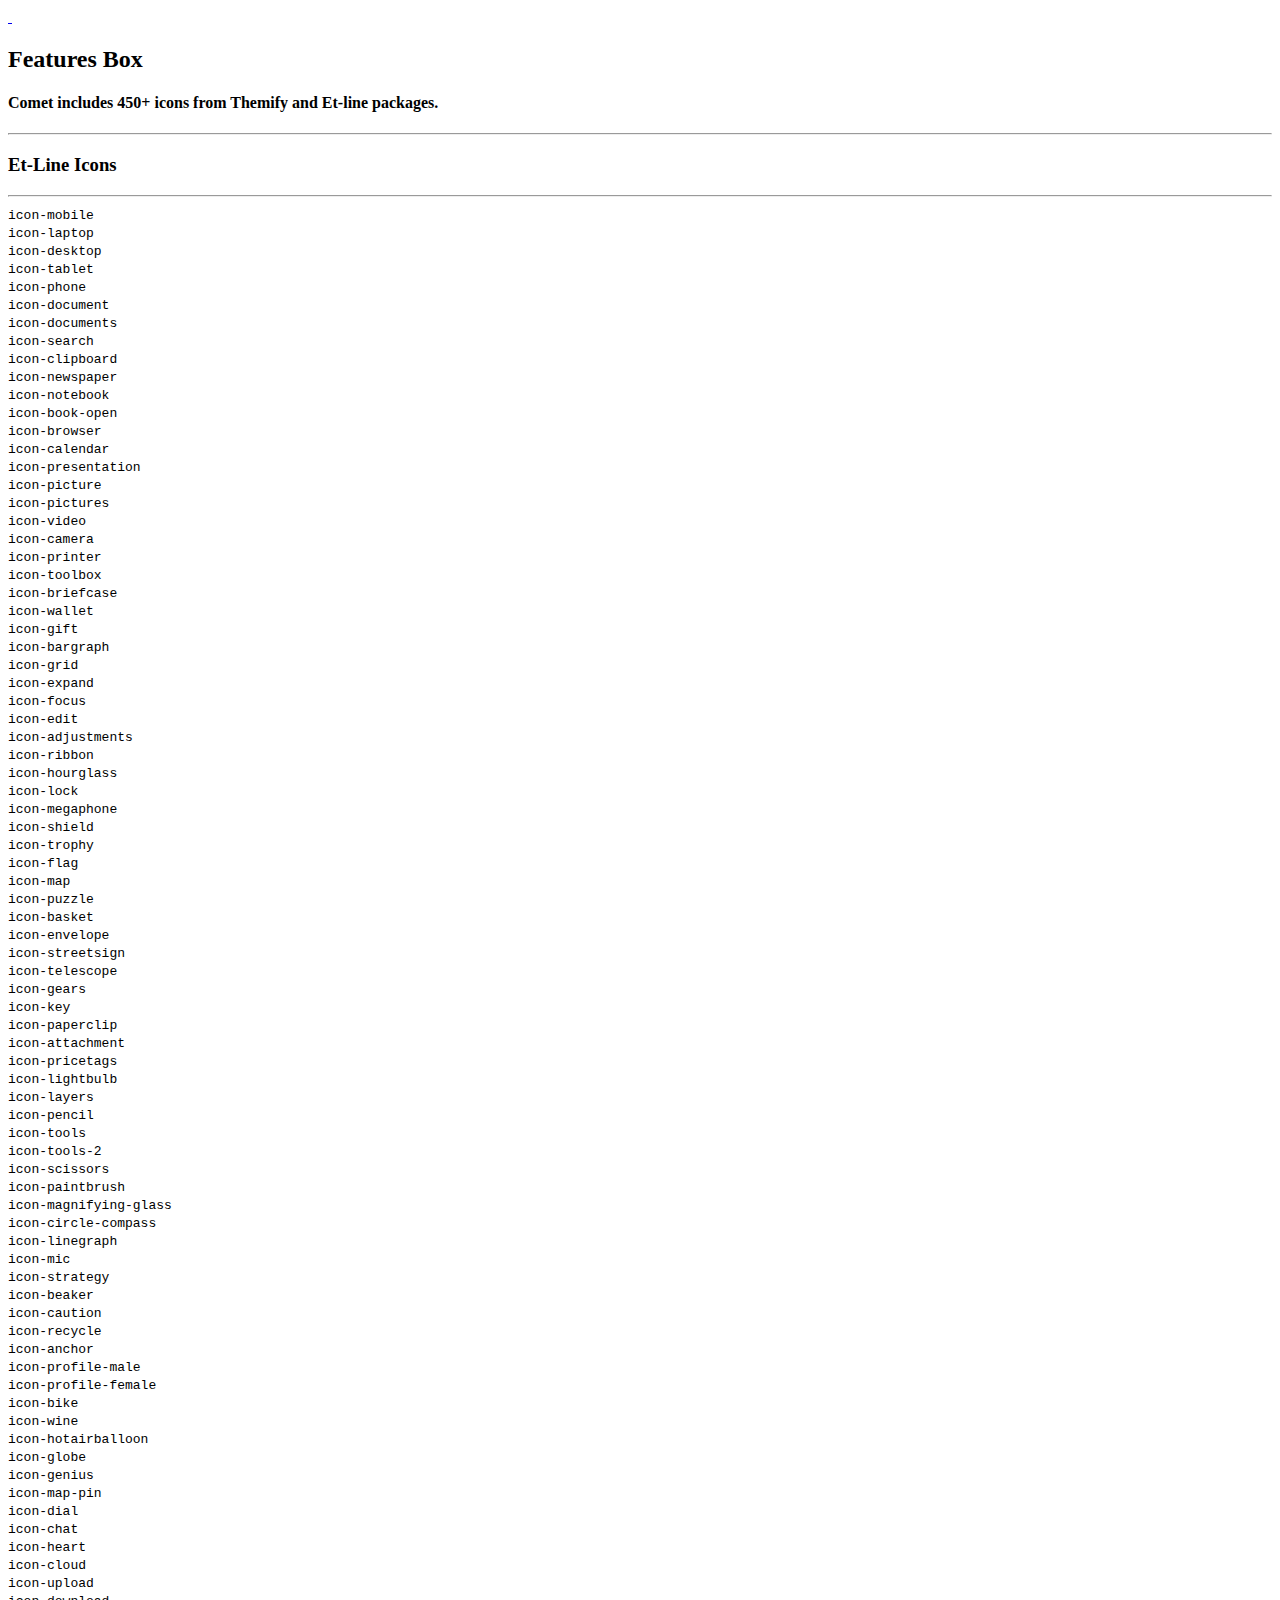
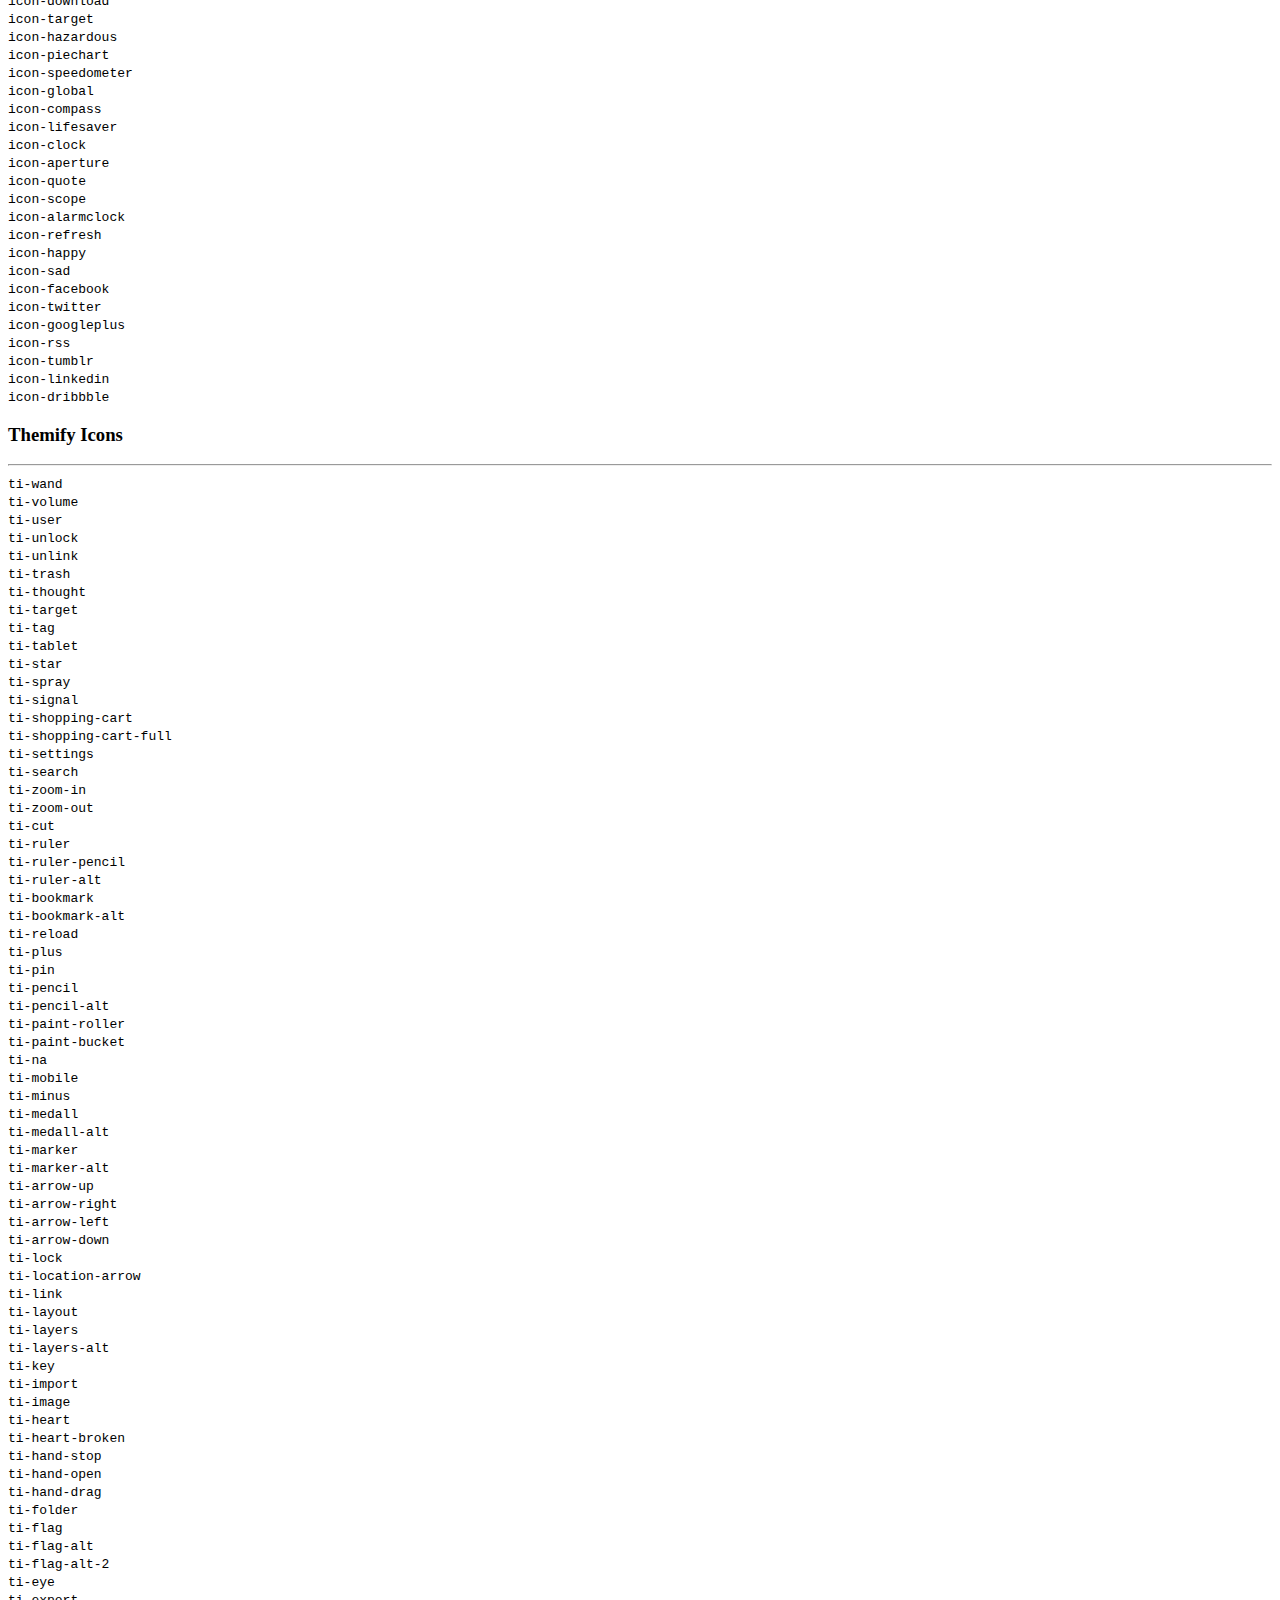
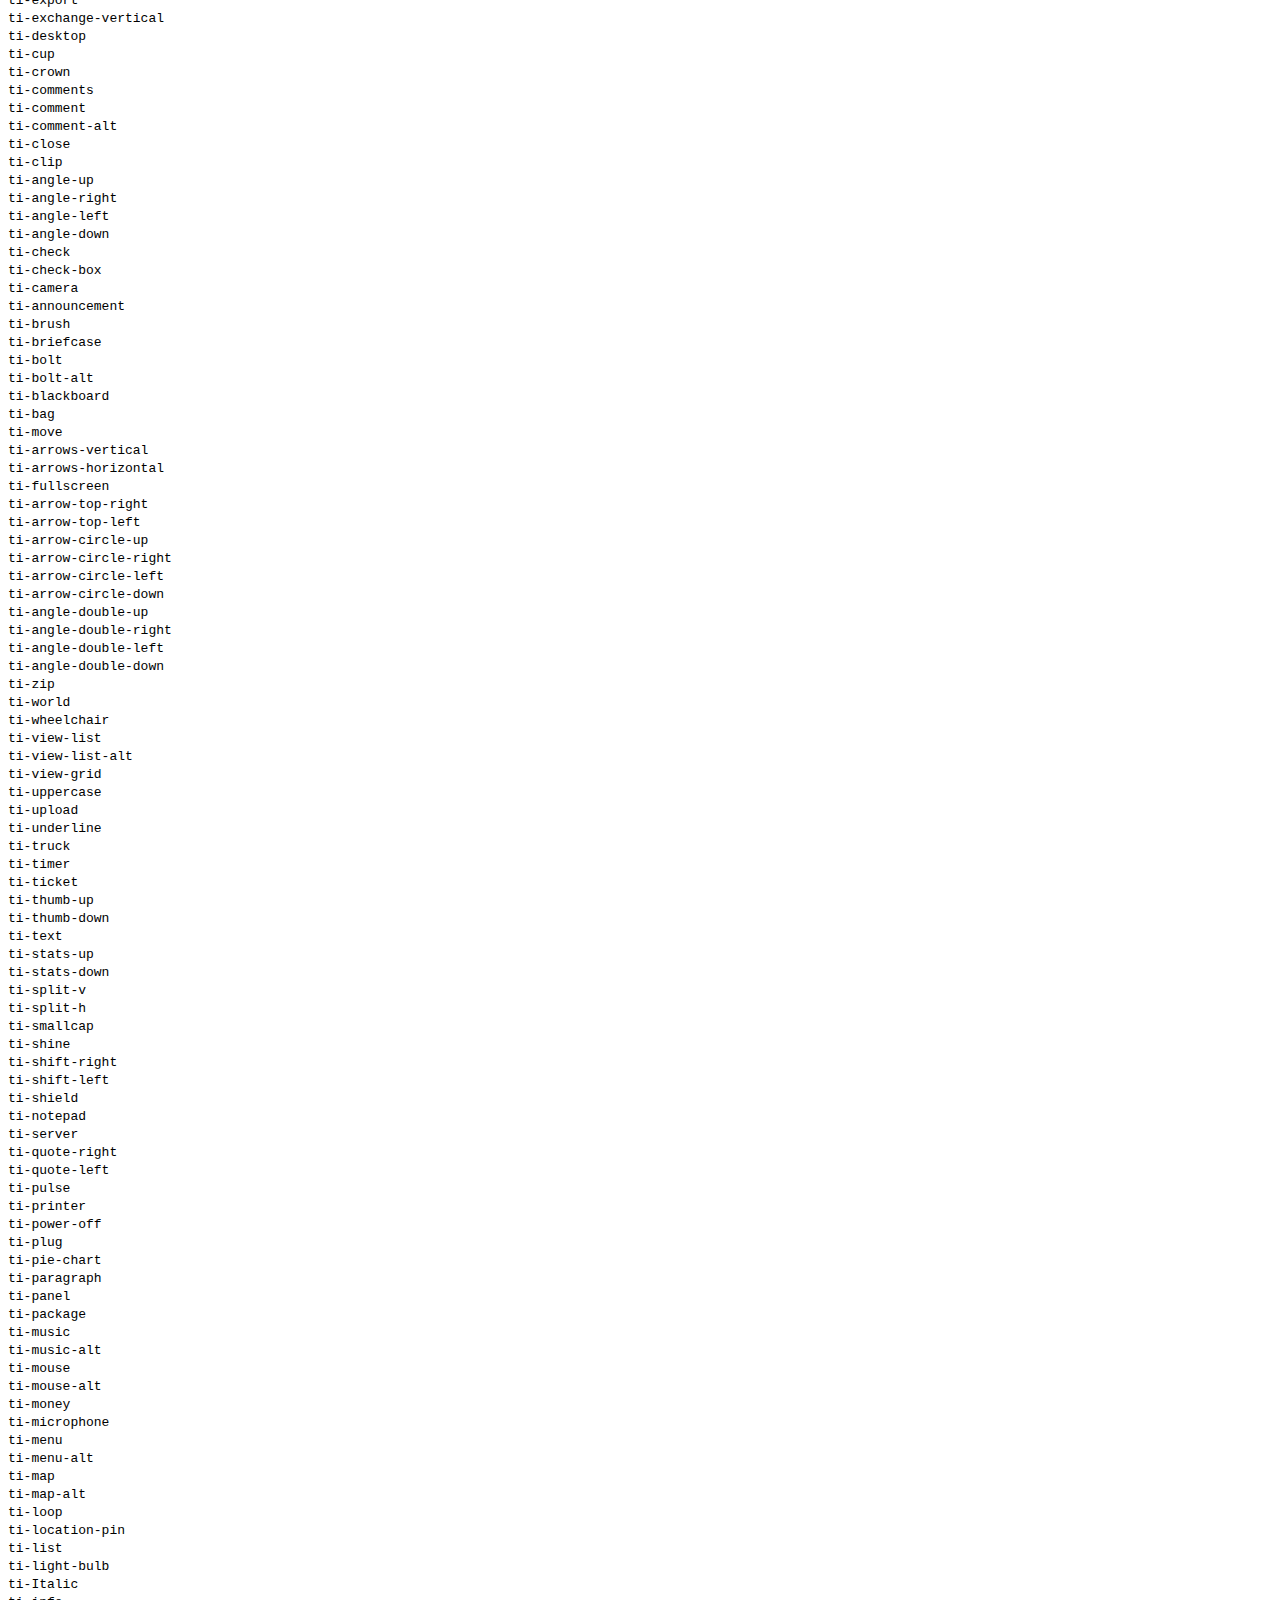
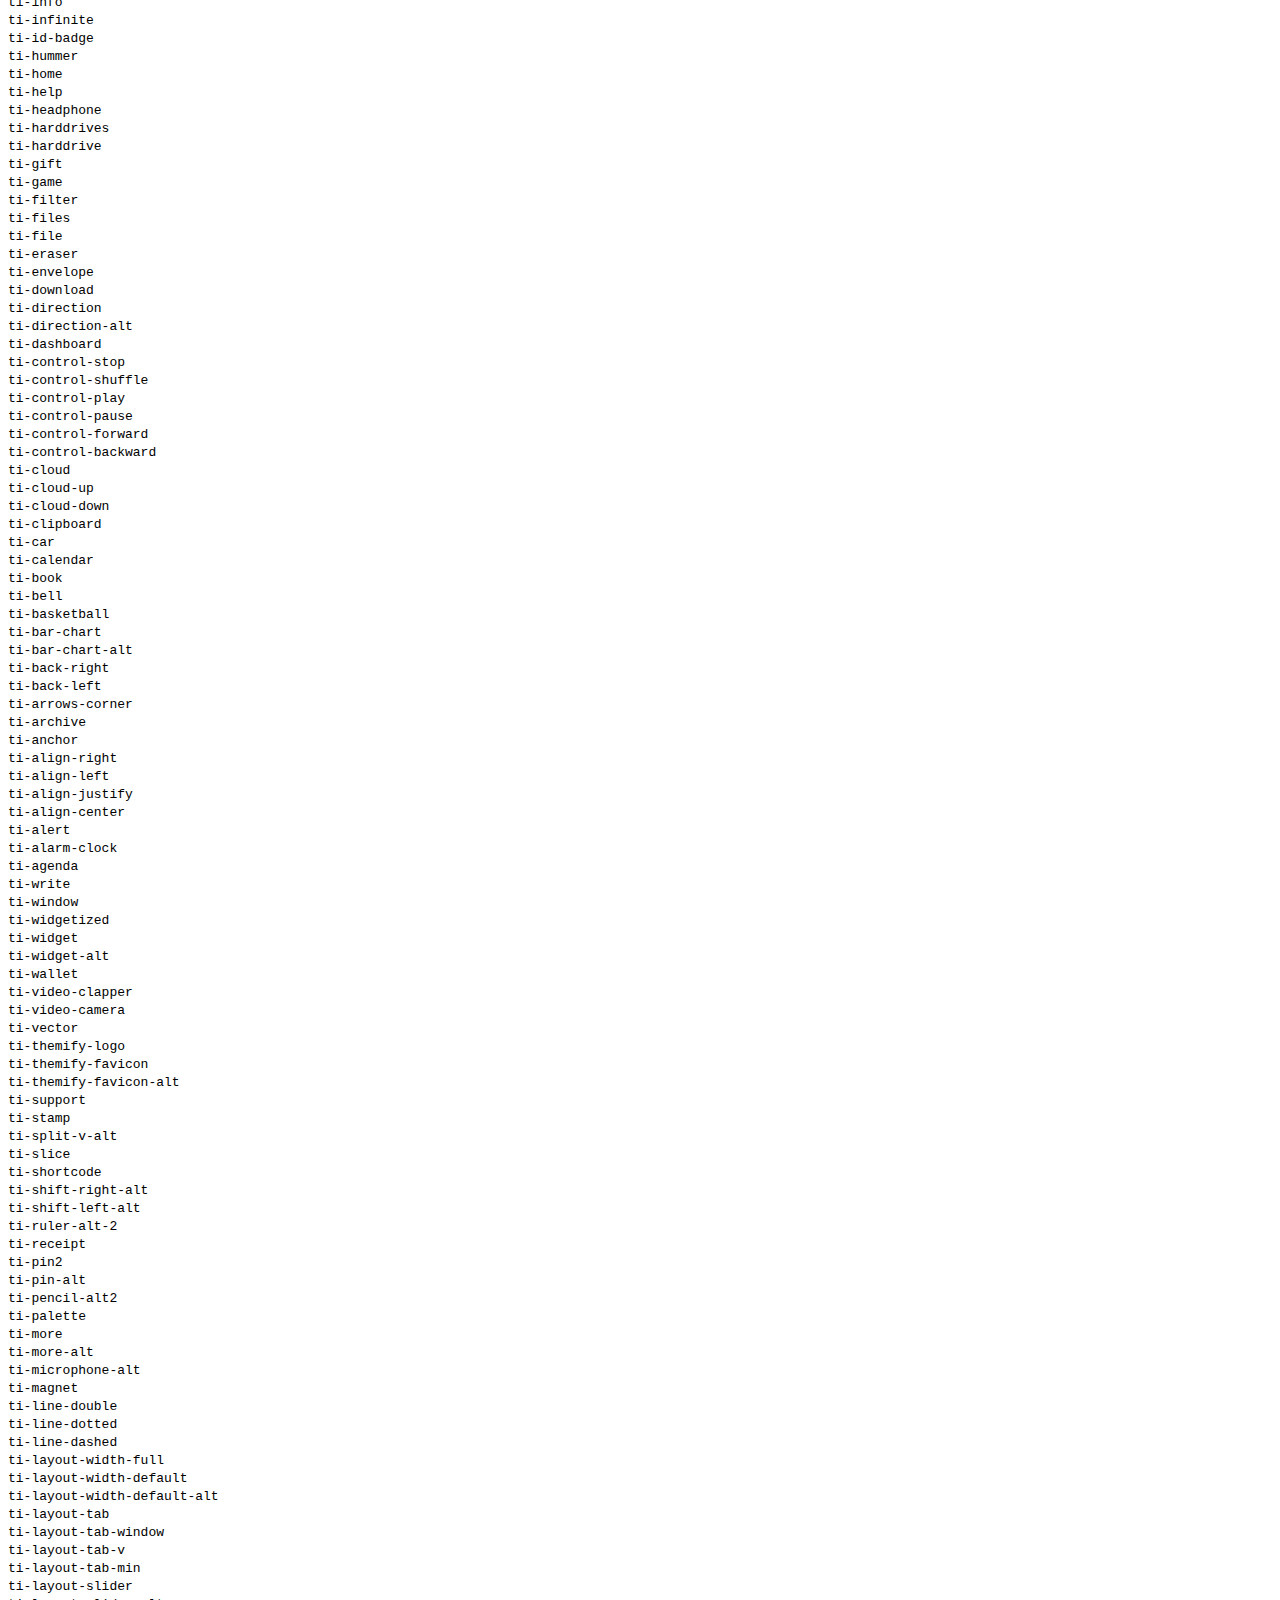
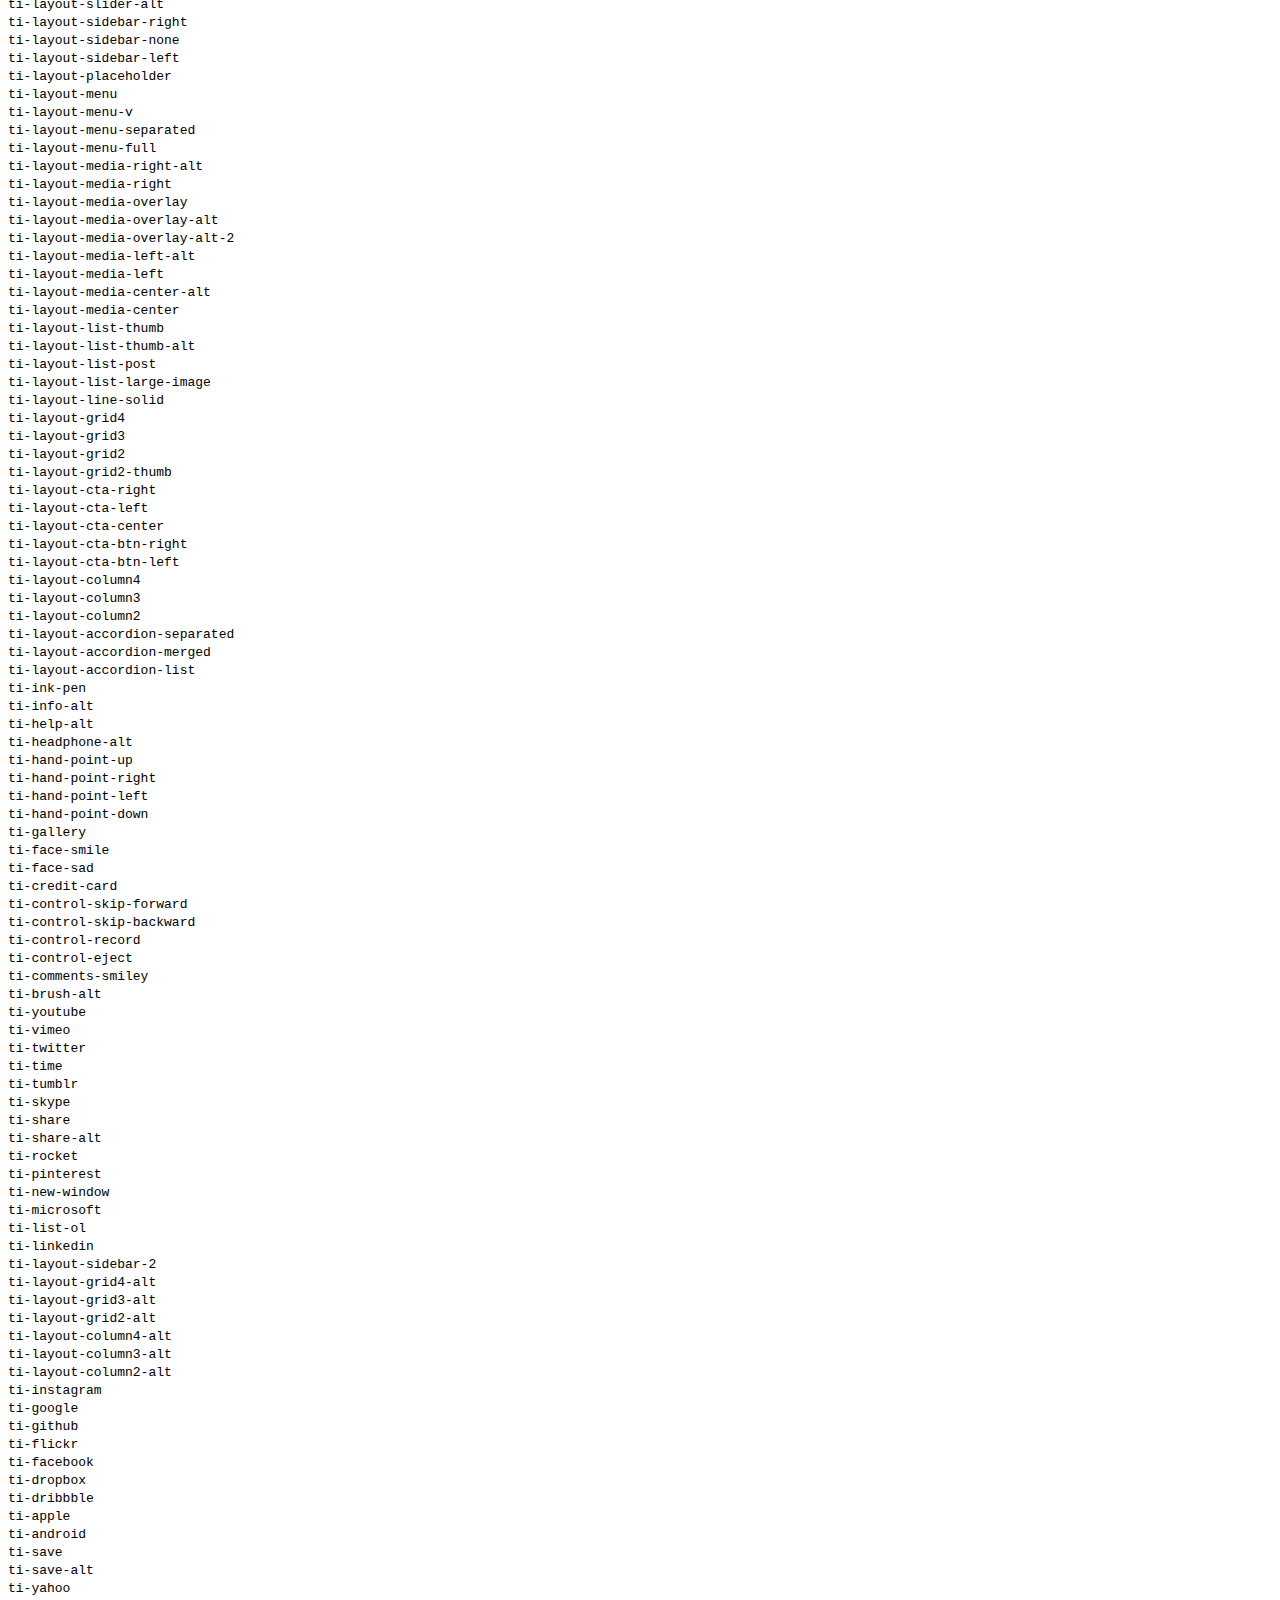
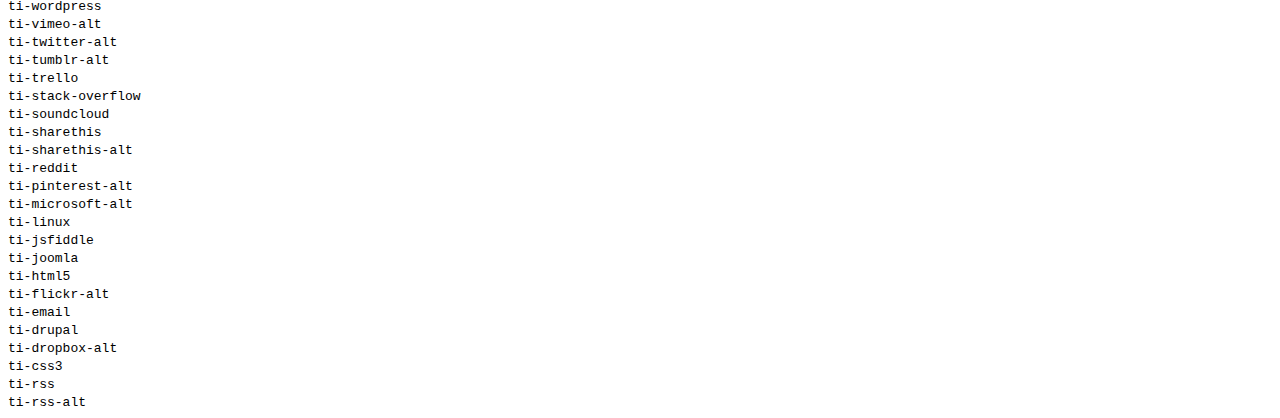
==== elements-icons.html @ 3797f85a "Add files via upload" ====
<!DOCTYPE html>
<html lang="en">

  <head>
    <title>Icons</title>
    <meta charset="UTF-8">
    <meta name="viewport" content="width=device-width, initial-scale=1.0, maximum-scale=1.0, user-scalable=0">
    <meta http-equiv="X-UA-Compatible" content="IE=edge">
    <link rel="stylesheet" href="css/bundle.css">
    <link rel="stylesheet" href="css/style.css">
    <link href="https://fonts.googleapis.com/css?family=Barlow:100,200,300,400,500,600,700,800,900" rel="stylesheet">
    <link href="https://fonts.googleapis.com/css?family=Arapey|Athiti|Cantarell|Cantata+One|Caveat+Brush|Changa|DM+Serif+Display|Gentium+Basic|Kalam|Lato|Lexend+Deca|Muli|Oxanium|Permanent+Marker|Press+Start+2P|Quantico|Saira|Source+Code+Pro|VT323|Work+Sans|Yeseva+One" rel="stylesheet">
    <!--[if lt IE 9]>
      <script src="http://html5shim.googlecode.com/svn/trunk/html5.js"></script>
      <script src="https://oss.maxcdn.com/libs/respond.js/1.3.0/respond.min.js"></script>
    <![endif]-->
  </head>

  <body>
    <!-- Preloader-->
    <div id="loader">
      <div class="centrize">
        <div class="v-center">
          <div id="mask">
            <span></span>
            <span></span>
            <span></span>
            <span></span>
            <span></span>
          </div>
        </div>
      </div>
    </div>
    <!-- End Preloader-->
    <!-- Navigation Bar-->
    <header id="topnav">
      <div class="container">
        <!-- Logo container-->
        <div class="logo">
          <a href="index.html">
            <img src="images/logo_light.png" alt="" class="logo-light">
            <img src="images/logo_dark.png" alt="" class="logo-dark">
          </a>
        </div>
        <!-- End Logo container-->
        <div class="menu-extras">

        </div>
        <div id="navigation">
          <!-- Navigation Menu-->
          <ul class="navigation-menu">
          </ul>
          <!-- End navigation menu        -->
        </div>
      </div>
    </header>
    <!-- End Navigation Bar-->
    <section class="page-title parallax">
      <div data-parallax="scroll" class="parallax-bg"></div>
      <div class="parallax-overlay light">
        <div class="centrize">
          <div class="v-center">
            <div class="container">
              <div class="title center">
                <h2 class="mb-25">Features Box<span class="red-dot"></span></h2>
                <h4>Comet includes 450+ icons from Themify and Et-line packages.              </h4>
                <hr>
              </div>
            </div>
            <!-- end of container-->
          </div>
        </div>
      </div>
    </section>
    <section>
      <div class="container">
        <div class="title center mb-50">
          <h3 class="fw-400">Et-Line Icons</h3>
          <hr>
        </div>
        <div class="row">
          <div class="col-md-4 col-sm-6">
            <div class="preview-icon"><i class="icon-mobile"></i><code>icon-mobile</code>
            </div>
          </div>
          <div class="col-md-4 col-sm-6">
            <div class="preview-icon"><i class="icon-laptop"></i><code>icon-laptop</code>
            </div>
          </div>
          <div class="col-md-4 col-sm-6">
            <div class="preview-icon"><i class="icon-desktop"></i><code>icon-desktop</code>
            </div>
          </div>
          <div class="col-md-4 col-sm-6">
            <div class="preview-icon"><i class="icon-tablet"></i><code>icon-tablet</code>
            </div>
          </div>
          <div class="col-md-4 col-sm-6">
            <div class="preview-icon"><i class="icon-phone"></i><code>icon-phone</code>
            </div>
          </div>
          <div class="col-md-4 col-sm-6">
            <div class="preview-icon"><i class="icon-document"></i><code>icon-document</code>
            </div>
          </div>
          <div class="col-md-4 col-sm-6">
            <div class="preview-icon"><i class="icon-documents"></i><code>icon-documents</code>
            </div>
          </div>
          <div class="col-md-4 col-sm-6">
            <div class="preview-icon"><i class="icon-search"></i><code>icon-search</code>
            </div>
          </div>
          <div class="col-md-4 col-sm-6">
            <div class="preview-icon"><i class="icon-clipboard"></i><code>icon-clipboard</code>
            </div>
          </div>
          <div class="col-md-4 col-sm-6">
            <div class="preview-icon"><i class="icon-newspaper"></i><code>icon-newspaper</code>
            </div>
          </div>
          <div class="col-md-4 col-sm-6">
            <div class="preview-icon"><i class="icon-notebook"></i><code>icon-notebook</code>
            </div>
          </div>
          <div class="col-md-4 col-sm-6">
            <div class="preview-icon"><i class="icon-book-open"></i><code>icon-book-open</code>
            </div>
          </div>
          <div class="col-md-4 col-sm-6">
            <div class="preview-icon"><i class="icon-browser"></i><code>icon-browser</code>
            </div>
          </div>
          <div class="col-md-4 col-sm-6">
            <div class="preview-icon"><i class="icon-calendar"></i><code>icon-calendar</code>
            </div>
          </div>
          <div class="col-md-4 col-sm-6">
            <div class="preview-icon"><i class="icon-presentation"></i><code>icon-presentation</code>
            </div>
          </div>
          <div class="col-md-4 col-sm-6">
            <div class="preview-icon"><i class="icon-picture"></i><code>icon-picture</code>
            </div>
          </div>
          <div class="col-md-4 col-sm-6">
            <div class="preview-icon"><i class="icon-pictures"></i><code>icon-pictures</code>
            </div>
          </div>
          <div class="col-md-4 col-sm-6">
            <div class="preview-icon"><i class="icon-video"></i><code>icon-video</code>
            </div>
          </div>
          <div class="col-md-4 col-sm-6">
            <div class="preview-icon"><i class="icon-camera"></i><code>icon-camera</code>
            </div>
          </div>
          <div class="col-md-4 col-sm-6">
            <div class="preview-icon"><i class="icon-printer"></i><code>icon-printer</code>
            </div>
          </div>
          <div class="col-md-4 col-sm-6">
            <div class="preview-icon"><i class="icon-toolbox"></i><code>icon-toolbox</code>
            </div>
          </div>
          <div class="col-md-4 col-sm-6">
            <div class="preview-icon"><i class="icon-briefcase"></i><code>icon-briefcase</code>
            </div>
          </div>
          <div class="col-md-4 col-sm-6">
            <div class="preview-icon"><i class="icon-wallet"></i><code>icon-wallet</code>
            </div>
          </div>
          <div class="col-md-4 col-sm-6">
            <div class="preview-icon"><i class="icon-gift"></i><code>icon-gift</code>
            </div>
          </div>
          <div class="col-md-4 col-sm-6">
            <div class="preview-icon"><i class="icon-bargraph"></i><code>icon-bargraph</code>
            </div>
          </div>
          <div class="col-md-4 col-sm-6">
            <div class="preview-icon"><i class="icon-grid"></i><code>icon-grid</code>
            </div>
          </div>
          <div class="col-md-4 col-sm-6">
            <div class="preview-icon"><i class="icon-expand"></i><code>icon-expand</code>
            </div>
          </div>
          <div class="col-md-4 col-sm-6">
            <div class="preview-icon"><i class="icon-focus"></i><code>icon-focus</code>
            </div>
          </div>
          <div class="col-md-4 col-sm-6">
            <div class="preview-icon"><i class="icon-edit"></i><code>icon-edit</code>
            </div>
          </div>
          <div class="col-md-4 col-sm-6">
            <div class="preview-icon"><i class="icon-adjustments"></i><code>icon-adjustments</code>
            </div>
          </div>
          <div class="col-md-4 col-sm-6">
            <div class="preview-icon"><i class="icon-ribbon"></i><code>icon-ribbon</code>
            </div>
          </div>
          <div class="col-md-4 col-sm-6">
            <div class="preview-icon"><i class="icon-hourglass"></i><code>icon-hourglass</code>
            </div>
          </div>
          <div class="col-md-4 col-sm-6">
            <div class="preview-icon"><i class="icon-lock"></i><code>icon-lock</code>
            </div>
          </div>
          <div class="col-md-4 col-sm-6">
            <div class="preview-icon"><i class="icon-megaphone"></i><code>icon-megaphone</code>
            </div>
          </div>
          <div class="col-md-4 col-sm-6">
            <div class="preview-icon"><i class="icon-shield"></i><code>icon-shield</code>
            </div>
          </div>
          <div class="col-md-4 col-sm-6">
            <div class="preview-icon"><i class="icon-trophy"></i><code>icon-trophy</code>
            </div>
          </div>
          <div class="col-md-4 col-sm-6">
            <div class="preview-icon"><i class="icon-flag"></i><code>icon-flag</code>
            </div>
          </div>
          <div class="col-md-4 col-sm-6">
            <div class="preview-icon"><i class="icon-map"></i><code>icon-map</code>
            </div>
          </div>
          <div class="col-md-4 col-sm-6">
            <div class="preview-icon"><i class="icon-puzzle"></i><code>icon-puzzle</code>
            </div>
          </div>
          <div class="col-md-4 col-sm-6">
            <div class="preview-icon"><i class="icon-basket"></i><code>icon-basket</code>
            </div>
          </div>
          <div class="col-md-4 col-sm-6">
            <div class="preview-icon"><i class="icon-envelope"></i><code>icon-envelope</code>
            </div>
          </div>
          <div class="col-md-4 col-sm-6">
            <div class="preview-icon"><i class="icon-streetsign"></i><code>icon-streetsign</code>
            </div>
          </div>
          <div class="col-md-4 col-sm-6">
            <div class="preview-icon"><i class="icon-telescope"></i><code>icon-telescope</code>
            </div>
          </div>
          <div class="col-md-4 col-sm-6">
            <div class="preview-icon"><i class="icon-gears"></i><code>icon-gears</code>
            </div>
          </div>
          <div class="col-md-4 col-sm-6">
            <div class="preview-icon"><i class="icon-key"></i><code>icon-key</code>
            </div>
          </div>
          <div class="col-md-4 col-sm-6">
            <div class="preview-icon"><i class="icon-paperclip"></i><code>icon-paperclip</code>
            </div>
          </div>
          <div class="col-md-4 col-sm-6">
            <div class="preview-icon"><i class="icon-attachment"></i><code>icon-attachment</code>
            </div>
          </div>
          <div class="col-md-4 col-sm-6">
            <div class="preview-icon"><i class="icon-pricetags"></i><code>icon-pricetags</code>
            </div>
          </div>
          <div class="col-md-4 col-sm-6">
            <div class="preview-icon"><i class="icon-lightbulb"></i><code>icon-lightbulb</code>
            </div>
          </div>
          <div class="col-md-4 col-sm-6">
            <div class="preview-icon"><i class="icon-layers"></i><code>icon-layers</code>
            </div>
          </div>
          <div class="col-md-4 col-sm-6">
            <div class="preview-icon"><i class="icon-pencil"></i><code>icon-pencil</code>
            </div>
          </div>
          <div class="col-md-4 col-sm-6">
            <div class="preview-icon"><i class="icon-tools"></i><code>icon-tools</code>
            </div>
          </div>
          <div class="col-md-4 col-sm-6">
            <div class="preview-icon"><i class="icon-tools-2"></i><code>icon-tools-2</code>
            </div>
          </div>
          <div class="col-md-4 col-sm-6">
            <div class="preview-icon"><i class="icon-scissors"></i><code>icon-scissors</code>
            </div>
          </div>
          <div class="col-md-4 col-sm-6">
            <div class="preview-icon"><i class="icon-paintbrush"></i><code>icon-paintbrush</code>
            </div>
          </div>
          <div class="col-md-4 col-sm-6">
            <div class="preview-icon"><i class="icon-magnifying-glass"></i><code>icon-magnifying-glass</code>
            </div>
          </div>
          <div class="col-md-4 col-sm-6">
            <div class="preview-icon"><i class="icon-circle-compass"></i><code>icon-circle-compass</code>
            </div>
          </div>
          <div class="col-md-4 col-sm-6">
            <div class="preview-icon"><i class="icon-linegraph"></i><code>icon-linegraph</code>
            </div>
          </div>
          <div class="col-md-4 col-sm-6">
            <div class="preview-icon"><i class="icon-mic"></i><code>icon-mic</code>
            </div>
          </div>
          <div class="col-md-4 col-sm-6">
            <div class="preview-icon"><i class="icon-strategy"></i><code>icon-strategy</code>
            </div>
          </div>
          <div class="col-md-4 col-sm-6">
            <div class="preview-icon"><i class="icon-beaker"></i><code>icon-beaker</code>
            </div>
          </div>
          <div class="col-md-4 col-sm-6">
            <div class="preview-icon"><i class="icon-caution"></i><code>icon-caution</code>
            </div>
          </div>
          <div class="col-md-4 col-sm-6">
            <div class="preview-icon"><i class="icon-recycle"></i><code>icon-recycle</code>
            </div>
          </div>
          <div class="col-md-4 col-sm-6">
            <div class="preview-icon"><i class="icon-anchor"></i><code>icon-anchor</code>
            </div>
          </div>
          <div class="col-md-4 col-sm-6">
            <div class="preview-icon"><i class="icon-profile-male"></i><code>icon-profile-male</code>
            </div>
          </div>
          <div class="col-md-4 col-sm-6">
            <div class="preview-icon"><i class="icon-profile-female"></i><code>icon-profile-female</code>
            </div>
          </div>
          <div class="col-md-4 col-sm-6">
            <div class="preview-icon"><i class="icon-bike"></i><code>icon-bike</code>
            </div>
          </div>
          <div class="col-md-4 col-sm-6">
            <div class="preview-icon"><i class="icon-wine"></i><code>icon-wine</code>
            </div>
          </div>
          <div class="col-md-4 col-sm-6">
            <div class="preview-icon"><i class="icon-hotairballoon"></i><code>icon-hotairballoon</code>
            </div>
          </div>
          <div class="col-md-4 col-sm-6">
            <div class="preview-icon"><i class="icon-globe"></i><code>icon-globe</code>
            </div>
          </div>
          <div class="col-md-4 col-sm-6">
            <div class="preview-icon"><i class="icon-genius"></i><code>icon-genius</code>
            </div>
          </div>
          <div class="col-md-4 col-sm-6">
            <div class="preview-icon"><i class="icon-map-pin"></i><code>icon-map-pin</code>
            </div>
          </div>
          <div class="col-md-4 col-sm-6">
            <div class="preview-icon"><i class="icon-dial"></i><code>icon-dial</code>
            </div>
          </div>
          <div class="col-md-4 col-sm-6">
            <div class="preview-icon"><i class="icon-chat"></i><code>icon-chat</code>
            </div>
          </div>
          <div class="col-md-4 col-sm-6">
            <div class="preview-icon"><i class="icon-heart"></i><code>icon-heart</code>
            </div>
          </div>
          <div class="col-md-4 col-sm-6">
            <div class="preview-icon"><i class="icon-cloud"></i><code>icon-cloud</code>
            </div>
          </div>
          <div class="col-md-4 col-sm-6">
            <div class="preview-icon"><i class="icon-upload"></i><code>icon-upload</code>
            </div>
          </div>
          <div class="col-md-4 col-sm-6">
            <div class="preview-icon"><i class="icon-download"></i><code>icon-download</code>
            </div>
          </div>
          <div class="col-md-4 col-sm-6">
            <div class="preview-icon"><i class="icon-target"></i><code>icon-target</code>
            </div>
          </div>
          <div class="col-md-4 col-sm-6">
            <div class="preview-icon"><i class="icon-hazardous"></i><code>icon-hazardous</code>
            </div>
          </div>
          <div class="col-md-4 col-sm-6">
            <div class="preview-icon"><i class="icon-piechart"></i><code>icon-piechart</code>
            </div>
          </div>
          <div class="col-md-4 col-sm-6">
            <div class="preview-icon"><i class="icon-speedometer"></i><code>icon-speedometer</code>
            </div>
          </div>
          <div class="col-md-4 col-sm-6">
            <div class="preview-icon"><i class="icon-global"></i><code>icon-global</code>
            </div>
          </div>
          <div class="col-md-4 col-sm-6">
            <div class="preview-icon"><i class="icon-compass"></i><code>icon-compass</code>
            </div>
          </div>
          <div class="col-md-4 col-sm-6">
            <div class="preview-icon"><i class="icon-lifesaver"></i><code>icon-lifesaver</code>
            </div>
          </div>
          <div class="col-md-4 col-sm-6">
            <div class="preview-icon"><i class="icon-clock"></i><code>icon-clock</code>
            </div>
          </div>
          <div class="col-md-4 col-sm-6">
            <div class="preview-icon"><i class="icon-aperture"></i><code>icon-aperture</code>
            </div>
          </div>
          <div class="col-md-4 col-sm-6">
            <div class="preview-icon"><i class="icon-quote"></i><code>icon-quote</code>
            </div>
          </div>
          <div class="col-md-4 col-sm-6">
            <div class="preview-icon"><i class="icon-scope"></i><code>icon-scope</code>
            </div>
          </div>
          <div class="col-md-4 col-sm-6">
            <div class="preview-icon"><i class="icon-alarmclock"></i><code>icon-alarmclock</code>
            </div>
          </div>
          <div class="col-md-4 col-sm-6">
            <div class="preview-icon"><i class="icon-refresh"></i><code>icon-refresh</code>
            </div>
          </div>
          <div class="col-md-4 col-sm-6">
            <div class="preview-icon"><i class="icon-happy"></i><code>icon-happy</code>
            </div>
          </div>
          <div class="col-md-4 col-sm-6">
            <div class="preview-icon"><i class="icon-sad"></i><code>icon-sad</code>
            </div>
          </div>
          <div class="col-md-4 col-sm-6">
            <div class="preview-icon"><i class="icon-facebook"></i><code>icon-facebook</code>
            </div>
          </div>
          <div class="col-md-4 col-sm-6">
            <div class="preview-icon"><i class="icon-twitter"></i><code>icon-twitter</code>
            </div>
          </div>
          <div class="col-md-4 col-sm-6">
            <div class="preview-icon"><i class="icon-googleplus"></i><code>icon-googleplus</code>
            </div>
          </div>
          <div class="col-md-4 col-sm-6">
            <div class="preview-icon"><i class="icon-rss"></i><code>icon-rss</code>
            </div>
          </div>
          <div class="col-md-4 col-sm-6">
            <div class="preview-icon"><i class="icon-tumblr"></i><code>icon-tumblr</code>
            </div>
          </div>
          <div class="col-md-4 col-sm-6">
            <div class="preview-icon"><i class="icon-linkedin"></i><code>icon-linkedin</code>
            </div>
          </div>
          <div class="col-md-4 col-sm-6">
            <div class="preview-icon"><i class="icon-dribbble"></i><code>icon-dribbble</code>
            </div>
          </div>
        </div>
        <!-- enf of row-->
      </div>
      <!-- end of container-->
    </section>
    <section>
      <div class="container">
        <div class="title center mb-50">
          <h3 class="fw-400">Themify Icons</h3>
          <hr>
        </div>
        <div class="row">
          <div class="col-md-4 col-sm-6">
            <div class="preview-icon"><i class="ti-wand"></i><code>ti-wand</code>
            </div>
          </div>
          <div class="col-md-4 col-sm-6">
            <div class="preview-icon"><i class="ti-volume"></i><code>ti-volume</code>
            </div>
          </div>
          <div class="col-md-4 col-sm-6">
            <div class="preview-icon"><i class="ti-user"></i><code>ti-user</code>
            </div>
          </div>
          <div class="col-md-4 col-sm-6">
            <div class="preview-icon"><i class="ti-unlock"></i><code>ti-unlock</code>
            </div>
          </div>
          <div class="col-md-4 col-sm-6">
            <div class="preview-icon"><i class="ti-unlink"></i><code>ti-unlink</code>
            </div>
          </div>
          <div class="col-md-4 col-sm-6">
            <div class="preview-icon"><i class="ti-trash"></i><code>ti-trash</code>
            </div>
          </div>
          <div class="col-md-4 col-sm-6">
            <div class="preview-icon"><i class="ti-thought"></i><code>ti-thought</code>
            </div>
          </div>
          <div class="col-md-4 col-sm-6">
            <div class="preview-icon"><i class="ti-target"></i><code>ti-target</code>
            </div>
          </div>
          <div class="col-md-4 col-sm-6">
            <div class="preview-icon"><i class="ti-tag"></i><code>ti-tag</code>
            </div>
          </div>
          <div class="col-md-4 col-sm-6">
            <div class="preview-icon"><i class="ti-tablet"></i><code>ti-tablet</code>
            </div>
          </div>
          <div class="col-md-4 col-sm-6">
            <div class="preview-icon"><i class="ti-star"></i><code>ti-star</code>
            </div>
          </div>
          <div class="col-md-4 col-sm-6">
            <div class="preview-icon"><i class="ti-spray"></i><code>ti-spray</code>
            </div>
          </div>
          <div class="col-md-4 col-sm-6">
            <div class="preview-icon"><i class="ti-signal"></i><code>ti-signal</code>
            </div>
          </div>
          <div class="col-md-4 col-sm-6">
            <div class="preview-icon"><i class="ti-shopping-cart"></i><code>ti-shopping-cart</code>
            </div>
          </div>
          <div class="col-md-4 col-sm-6">
            <div class="preview-icon"><i class="ti-shopping-cart-full"></i><code>ti-shopping-cart-full</code>
            </div>
          </div>
          <div class="col-md-4 col-sm-6">
            <div class="preview-icon"><i class="ti-settings"></i><code>ti-settings</code>
            </div>
          </div>
          <div class="col-md-4 col-sm-6">
            <div class="preview-icon"><i class="ti-search"></i><code>ti-search</code>
            </div>
          </div>
          <div class="col-md-4 col-sm-6">
            <div class="preview-icon"><i class="ti-zoom-in"></i><code>ti-zoom-in</code>
            </div>
          </div>
          <div class="col-md-4 col-sm-6">
            <div class="preview-icon"><i class="ti-zoom-out"></i><code>ti-zoom-out</code>
            </div>
          </div>
          <div class="col-md-4 col-sm-6">
            <div class="preview-icon"><i class="ti-cut"></i><code>ti-cut</code>
            </div>
          </div>
          <div class="col-md-4 col-sm-6">
            <div class="preview-icon"><i class="ti-ruler"></i><code>ti-ruler</code>
            </div>
          </div>
          <div class="col-md-4 col-sm-6">
            <div class="preview-icon"><i class="ti-ruler-pencil"></i><code>ti-ruler-pencil</code>
            </div>
          </div>
          <div class="col-md-4 col-sm-6">
            <div class="preview-icon"><i class="ti-ruler-alt"></i><code>ti-ruler-alt</code>
            </div>
          </div>
          <div class="col-md-4 col-sm-6">
            <div class="preview-icon"><i class="ti-bookmark"></i><code>ti-bookmark</code>
            </div>
          </div>
          <div class="col-md-4 col-sm-6">
            <div class="preview-icon"><i class="ti-bookmark-alt"></i><code>ti-bookmark-alt</code>
            </div>
          </div>
          <div class="col-md-4 col-sm-6">
            <div class="preview-icon"><i class="ti-reload"></i><code>ti-reload</code>
            </div>
          </div>
          <div class="col-md-4 col-sm-6">
            <div class="preview-icon"><i class="ti-plus"></i><code>ti-plus</code>
            </div>
          </div>
          <div class="col-md-4 col-sm-6">
            <div class="preview-icon"><i class="ti-pin"></i><code>ti-pin</code>
            </div>
          </div>
          <div class="col-md-4 col-sm-6">
            <div class="preview-icon"><i class="ti-pencil"></i><code>ti-pencil</code>
            </div>
          </div>
          <div class="col-md-4 col-sm-6">
            <div class="preview-icon"><i class="ti-pencil-alt"></i><code>ti-pencil-alt</code>
            </div>
          </div>
          <div class="col-md-4 col-sm-6">
            <div class="preview-icon"><i class="ti-paint-roller"></i><code>ti-paint-roller</code>
            </div>
          </div>
          <div class="col-md-4 col-sm-6">
            <div class="preview-icon"><i class="ti-paint-bucket"></i><code>ti-paint-bucket</code>
            </div>
          </div>
          <div class="col-md-4 col-sm-6">
            <div class="preview-icon"><i class="ti-na"></i><code>ti-na</code>
            </div>
          </div>
          <div class="col-md-4 col-sm-6">
            <div class="preview-icon"><i class="ti-mobile"></i><code>ti-mobile</code>
            </div>
          </div>
          <div class="col-md-4 col-sm-6">
            <div class="preview-icon"><i class="ti-minus"></i><code>ti-minus</code>
            </div>
          </div>
          <div class="col-md-4 col-sm-6">
            <div class="preview-icon"><i class="ti-medall"></i><code>ti-medall</code>
            </div>
          </div>
          <div class="col-md-4 col-sm-6">
            <div class="preview-icon"><i class="ti-medall-alt"></i><code>ti-medall-alt</code>
            </div>
          </div>
          <div class="col-md-4 col-sm-6">
            <div class="preview-icon"><i class="ti-marker"></i><code>ti-marker</code>
            </div>
          </div>
          <div class="col-md-4 col-sm-6">
            <div class="preview-icon"><i class="ti-marker-alt"></i><code>ti-marker-alt</code>
            </div>
          </div>
          <div class="col-md-4 col-sm-6">
            <div class="preview-icon"><i class="ti-arrow-up"></i><code>ti-arrow-up</code>
            </div>
          </div>
          <div class="col-md-4 col-sm-6">
            <div class="preview-icon"><i class="ti-arrow-right"></i><code>ti-arrow-right</code>
            </div>
          </div>
          <div class="col-md-4 col-sm-6">
            <div class="preview-icon"><i class="ti-arrow-left"></i><code>ti-arrow-left</code>
            </div>
          </div>
          <div class="col-md-4 col-sm-6">
            <div class="preview-icon"><i class="ti-arrow-down"></i><code>ti-arrow-down</code>
            </div>
          </div>
          <div class="col-md-4 col-sm-6">
            <div class="preview-icon"><i class="ti-lock"></i><code>ti-lock</code>
            </div>
          </div>
          <div class="col-md-4 col-sm-6">
            <div class="preview-icon"><i class="ti-location-arrow"></i><code>ti-location-arrow</code>
            </div>
          </div>
          <div class="col-md-4 col-sm-6">
            <div class="preview-icon"><i class="ti-link"></i><code>ti-link</code>
            </div>
          </div>
          <div class="col-md-4 col-sm-6">
            <div class="preview-icon"><i class="ti-layout"></i><code>ti-layout</code>
            </div>
          </div>
          <div class="col-md-4 col-sm-6">
            <div class="preview-icon"><i class="ti-layers"></i><code>ti-layers</code>
            </div>
          </div>
          <div class="col-md-4 col-sm-6">
            <div class="preview-icon"><i class="ti-layers-alt"></i><code>ti-layers-alt</code>
            </div>
          </div>
          <div class="col-md-4 col-sm-6">
            <div class="preview-icon"><i class="ti-key"></i><code>ti-key</code>
            </div>
          </div>
          <div class="col-md-4 col-sm-6">
            <div class="preview-icon"><i class="ti-import"></i><code>ti-import</code>
            </div>
          </div>
          <div class="col-md-4 col-sm-6">
            <div class="preview-icon"><i class="ti-image"></i><code>ti-image</code>
            </div>
          </div>
          <div class="col-md-4 col-sm-6">
            <div class="preview-icon"><i class="ti-heart"></i><code>ti-heart</code>
            </div>
          </div>
          <div class="col-md-4 col-sm-6">
            <div class="preview-icon"><i class="ti-heart-broken"></i><code>ti-heart-broken</code>
            </div>
          </div>
          <div class="col-md-4 col-sm-6">
            <div class="preview-icon"><i class="ti-hand-stop"></i><code>ti-hand-stop</code>
            </div>
          </div>
          <div class="col-md-4 col-sm-6">
            <div class="preview-icon"><i class="ti-hand-open"></i><code>ti-hand-open</code>
            </div>
          </div>
          <div class="col-md-4 col-sm-6">
            <div class="preview-icon"><i class="ti-hand-drag"></i><code>ti-hand-drag</code>
            </div>
          </div>
          <div class="col-md-4 col-sm-6">
            <div class="preview-icon"><i class="ti-folder"></i><code>ti-folder</code>
            </div>
          </div>
          <div class="col-md-4 col-sm-6">
            <div class="preview-icon"><i class="ti-flag"></i><code>ti-flag</code>
            </div>
          </div>
          <div class="col-md-4 col-sm-6">
            <div class="preview-icon"><i class="ti-flag-alt"></i><code>ti-flag-alt</code>
            </div>
          </div>
          <div class="col-md-4 col-sm-6">
            <div class="preview-icon"><i class="ti-flag-alt-2"></i><code>ti-flag-alt-2</code>
            </div>
          </div>
          <div class="col-md-4 col-sm-6">
            <div class="preview-icon"><i class="ti-eye"></i><code>ti-eye</code>
            </div>
          </div>
          <div class="col-md-4 col-sm-6">
            <div class="preview-icon"><i class="ti-export"></i><code>ti-export</code>
            </div>
          </div>
          <div class="col-md-4 col-sm-6">
            <div class="preview-icon"><i class="ti-exchange-vertical"></i><code>ti-exchange-vertical</code>
            </div>
          </div>
          <div class="col-md-4 col-sm-6">
            <div class="preview-icon"><i class="ti-desktop"></i><code>ti-desktop</code>
            </div>
          </div>
          <div class="col-md-4 col-sm-6">
            <div class="preview-icon"><i class="ti-cup"></i><code>ti-cup</code>
            </div>
          </div>
          <div class="col-md-4 col-sm-6">
            <div class="preview-icon"><i class="ti-crown"></i><code>ti-crown</code>
            </div>
          </div>
          <div class="col-md-4 col-sm-6">
            <div class="preview-icon"><i class="ti-comments"></i><code>ti-comments</code>
            </div>
          </div>
          <div class="col-md-4 col-sm-6">
            <div class="preview-icon"><i class="ti-comment"></i><code>ti-comment</code>
            </div>
          </div>
          <div class="col-md-4 col-sm-6">
            <div class="preview-icon"><i class="ti-comment-alt"></i><code>ti-comment-alt</code>
            </div>
          </div>
          <div class="col-md-4 col-sm-6">
            <div class="preview-icon"><i class="ti-close"></i><code>ti-close</code>
            </div>
          </div>
          <div class="col-md-4 col-sm-6">
            <div class="preview-icon"><i class="ti-clip"></i><code>ti-clip</code>
            </div>
          </div>
          <div class="col-md-4 col-sm-6">
            <div class="preview-icon"><i class="ti-angle-up"></i><code>ti-angle-up</code>
            </div>
          </div>
          <div class="col-md-4 col-sm-6">
            <div class="preview-icon"><i class="ti-angle-right"></i><code>ti-angle-right</code>
            </div>
          </div>
          <div class="col-md-4 col-sm-6">
            <div class="preview-icon"><i class="ti-angle-left"></i><code>ti-angle-left</code>
            </div>
          </div>
          <div class="col-md-4 col-sm-6">
            <div class="preview-icon"><i class="ti-angle-down"></i><code>ti-angle-down</code>
            </div>
          </div>
          <div class="col-md-4 col-sm-6">
            <div class="preview-icon"><i class="ti-check"></i><code>ti-check</code>
            </div>
          </div>
          <div class="col-md-4 col-sm-6">
            <div class="preview-icon"><i class="ti-check-box"></i><code>ti-check-box</code>
            </div>
          </div>
          <div class="col-md-4 col-sm-6">
            <div class="preview-icon"><i class="ti-camera"></i><code>ti-camera</code>
            </div>
          </div>
          <div class="col-md-4 col-sm-6">
            <div class="preview-icon"><i class="ti-announcement"></i><code>ti-announcement</code>
            </div>
          </div>
          <div class="col-md-4 col-sm-6">
            <div class="preview-icon"><i class="ti-brush"></i><code>ti-brush</code>
            </div>
          </div>
          <div class="col-md-4 col-sm-6">
            <div class="preview-icon"><i class="ti-briefcase"></i><code>ti-briefcase</code>
            </div>
          </div>
          <div class="col-md-4 col-sm-6">
            <div class="preview-icon"><i class="ti-bolt"></i><code>ti-bolt</code>
            </div>
          </div>
          <div class="col-md-4 col-sm-6">
            <div class="preview-icon"><i class="ti-bolt-alt"></i><code>ti-bolt-alt</code>
            </div>
          </div>
          <div class="col-md-4 col-sm-6">
            <div class="preview-icon"><i class="ti-blackboard"></i><code>ti-blackboard</code>
            </div>
          </div>
          <div class="col-md-4 col-sm-6">
            <div class="preview-icon"><i class="ti-bag"></i><code>ti-bag</code>
            </div>
          </div>
          <div class="col-md-4 col-sm-6">
            <div class="preview-icon"><i class="ti-move"></i><code>ti-move</code>
            </div>
          </div>
          <div class="col-md-4 col-sm-6">
            <div class="preview-icon"><i class="ti-arrows-vertical"></i><code>ti-arrows-vertical</code>
            </div>
          </div>
          <div class="col-md-4 col-sm-6">
            <div class="preview-icon"><i class="ti-arrows-horizontal"></i><code>ti-arrows-horizontal</code>
            </div>
          </div>
          <div class="col-md-4 col-sm-6">
            <div class="preview-icon"><i class="ti-fullscreen"></i><code>ti-fullscreen</code>
            </div>
          </div>
          <div class="col-md-4 col-sm-6">
            <div class="preview-icon"><i class="ti-arrow-top-right"></i><code>ti-arrow-top-right</code>
            </div>
          </div>
          <div class="col-md-4 col-sm-6">
            <div class="preview-icon"><i class="ti-arrow-top-left"></i><code>ti-arrow-top-left</code>
            </div>
          </div>
          <div class="col-md-4 col-sm-6">
            <div class="preview-icon"><i class="ti-arrow-circle-up"></i><code>ti-arrow-circle-up</code>
            </div>
          </div>
          <div class="col-md-4 col-sm-6">
            <div class="preview-icon"><i class="ti-arrow-circle-right"></i><code>ti-arrow-circle-right</code>
            </div>
          </div>
          <div class="col-md-4 col-sm-6">
            <div class="preview-icon"><i class="ti-arrow-circle-left"></i><code>ti-arrow-circle-left</code>
            </div>
          </div>
          <div class="col-md-4 col-sm-6">
            <div class="preview-icon"><i class="ti-arrow-circle-down"></i><code>ti-arrow-circle-down</code>
            </div>
          </div>
          <div class="col-md-4 col-sm-6">
            <div class="preview-icon"><i class="ti-angle-double-up"></i><code>ti-angle-double-up</code>
            </div>
          </div>
          <div class="col-md-4 col-sm-6">
            <div class="preview-icon"><i class="ti-angle-double-right"></i><code>ti-angle-double-right</code>
            </div>
          </div>
          <div class="col-md-4 col-sm-6">
            <div class="preview-icon"><i class="ti-angle-double-left"></i><code>ti-angle-double-left</code>
            </div>
          </div>
          <div class="col-md-4 col-sm-6">
            <div class="preview-icon"><i class="ti-angle-double-down"></i><code>ti-angle-double-down</code>
            </div>
          </div>
          <div class="col-md-4 col-sm-6">
            <div class="preview-icon"><i class="ti-zip"></i><code>ti-zip</code>
            </div>
          </div>
          <div class="col-md-4 col-sm-6">
            <div class="preview-icon"><i class="ti-world"></i><code>ti-world</code>
            </div>
          </div>
          <div class="col-md-4 col-sm-6">
            <div class="preview-icon"><i class="ti-wheelchair"></i><code>ti-wheelchair</code>
            </div>
          </div>
          <div class="col-md-4 col-sm-6">
            <div class="preview-icon"><i class="ti-view-list"></i><code>ti-view-list</code>
            </div>
          </div>
          <div class="col-md-4 col-sm-6">
            <div class="preview-icon"><i class="ti-view-list-alt"></i><code>ti-view-list-alt</code>
            </div>
          </div>
          <div class="col-md-4 col-sm-6">
            <div class="preview-icon"><i class="ti-view-grid"></i><code>ti-view-grid</code>
            </div>
          </div>
          <div class="col-md-4 col-sm-6">
            <div class="preview-icon"><i class="ti-uppercase"></i><code>ti-uppercase</code>
            </div>
          </div>
          <div class="col-md-4 col-sm-6">
            <div class="preview-icon"><i class="ti-upload"></i><code>ti-upload</code>
            </div>
          </div>
          <div class="col-md-4 col-sm-6">
            <div class="preview-icon"><i class="ti-underline"></i><code>ti-underline</code>
            </div>
          </div>
          <div class="col-md-4 col-sm-6">
            <div class="preview-icon"><i class="ti-truck"></i><code>ti-truck</code>
            </div>
          </div>
          <div class="col-md-4 col-sm-6">
            <div class="preview-icon"><i class="ti-timer"></i><code>ti-timer</code>
            </div>
          </div>
          <div class="col-md-4 col-sm-6">
            <div class="preview-icon"><i class="ti-ticket"></i><code>ti-ticket</code>
            </div>
          </div>
          <div class="col-md-4 col-sm-6">
            <div class="preview-icon"><i class="ti-thumb-up"></i><code>ti-thumb-up</code>
            </div>
          </div>
          <div class="col-md-4 col-sm-6">
            <div class="preview-icon"><i class="ti-thumb-down"></i><code>ti-thumb-down</code>
            </div>
          </div>
          <div class="col-md-4 col-sm-6">
            <div class="preview-icon"><i class="ti-text"></i><code>ti-text</code>
            </div>
          </div>
          <div class="col-md-4 col-sm-6">
            <div class="preview-icon"><i class="ti-stats-up"></i><code>ti-stats-up</code>
            </div>
          </div>
          <div class="col-md-4 col-sm-6">
            <div class="preview-icon"><i class="ti-stats-down"></i><code>ti-stats-down</code>
            </div>
          </div>
          <div class="col-md-4 col-sm-6">
            <div class="preview-icon"><i class="ti-split-v"></i><code>ti-split-v</code>
            </div>
          </div>
          <div class="col-md-4 col-sm-6">
            <div class="preview-icon"><i class="ti-split-h"></i><code>ti-split-h</code>
            </div>
          </div>
          <div class="col-md-4 col-sm-6">
            <div class="preview-icon"><i class="ti-smallcap"></i><code>ti-smallcap</code>
            </div>
          </div>
          <div class="col-md-4 col-sm-6">
            <div class="preview-icon"><i class="ti-shine"></i><code>ti-shine</code>
            </div>
          </div>
          <div class="col-md-4 col-sm-6">
            <div class="preview-icon"><i class="ti-shift-right"></i><code>ti-shift-right</code>
            </div>
          </div>
          <div class="col-md-4 col-sm-6">
            <div class="preview-icon"><i class="ti-shift-left"></i><code>ti-shift-left</code>
            </div>
          </div>
          <div class="col-md-4 col-sm-6">
            <div class="preview-icon"><i class="ti-shield"></i><code>ti-shield</code>
            </div>
          </div>
          <div class="col-md-4 col-sm-6">
            <div class="preview-icon"><i class="ti-notepad"></i><code>ti-notepad</code>
            </div>
          </div>
          <div class="col-md-4 col-sm-6">
            <div class="preview-icon"><i class="ti-server"></i><code>ti-server</code>
            </div>
          </div>
          <div class="col-md-4 col-sm-6">
            <div class="preview-icon"><i class="ti-quote-right"></i><code>ti-quote-right</code>
            </div>
          </div>
          <div class="col-md-4 col-sm-6">
            <div class="preview-icon"><i class="ti-quote-left"></i><code>ti-quote-left</code>
            </div>
          </div>
          <div class="col-md-4 col-sm-6">
            <div class="preview-icon"><i class="ti-pulse"></i><code>ti-pulse</code>
            </div>
          </div>
          <div class="col-md-4 col-sm-6">
            <div class="preview-icon"><i class="ti-printer"></i><code>ti-printer</code>
            </div>
          </div>
          <div class="col-md-4 col-sm-6">
            <div class="preview-icon"><i class="ti-power-off"></i><code>ti-power-off</code>
            </div>
          </div>
          <div class="col-md-4 col-sm-6">
            <div class="preview-icon"><i class="ti-plug"></i><code>ti-plug</code>
            </div>
          </div>
          <div class="col-md-4 col-sm-6">
            <div class="preview-icon"><i class="ti-pie-chart"></i><code>ti-pie-chart</code>
            </div>
          </div>
          <div class="col-md-4 col-sm-6">
            <div class="preview-icon"><i class="ti-paragraph"></i><code>ti-paragraph</code>
            </div>
          </div>
          <div class="col-md-4 col-sm-6">
            <div class="preview-icon"><i class="ti-panel"></i><code>ti-panel</code>
            </div>
          </div>
          <div class="col-md-4 col-sm-6">
            <div class="preview-icon"><i class="ti-package"></i><code>ti-package</code>
            </div>
          </div>
          <div class="col-md-4 col-sm-6">
            <div class="preview-icon"><i class="ti-music"></i><code>ti-music</code>
            </div>
          </div>
          <div class="col-md-4 col-sm-6">
            <div class="preview-icon"><i class="ti-music-alt"></i><code>ti-music-alt</code>
            </div>
          </div>
          <div class="col-md-4 col-sm-6">
            <div class="preview-icon"><i class="ti-mouse"></i><code>ti-mouse</code>
            </div>
          </div>
          <div class="col-md-4 col-sm-6">
            <div class="preview-icon"><i class="ti-mouse-alt"></i><code>ti-mouse-alt</code>
            </div>
          </div>
          <div class="col-md-4 col-sm-6">
            <div class="preview-icon"><i class="ti-money"></i><code>ti-money</code>
            </div>
          </div>
          <div class="col-md-4 col-sm-6">
            <div class="preview-icon"><i class="ti-microphone"></i><code>ti-microphone</code>
            </div>
          </div>
          <div class="col-md-4 col-sm-6">
            <div class="preview-icon"><i class="ti-menu"></i><code>ti-menu</code>
            </div>
          </div>
          <div class="col-md-4 col-sm-6">
            <div class="preview-icon"><i class="ti-menu-alt"></i><code>ti-menu-alt</code>
            </div>
          </div>
          <div class="col-md-4 col-sm-6">
            <div class="preview-icon"><i class="ti-map"></i><code>ti-map</code>
            </div>
          </div>
          <div class="col-md-4 col-sm-6">
            <div class="preview-icon"><i class="ti-map-alt"></i><code>ti-map-alt</code>
            </div>
          </div>
          <div class="col-md-4 col-sm-6">
            <div class="preview-icon"><i class="ti-loop"></i><code>ti-loop</code>
            </div>
          </div>
          <div class="col-md-4 col-sm-6">
            <div class="preview-icon"><i class="ti-location-pin"></i><code>ti-location-pin</code>
            </div>
          </div>
          <div class="col-md-4 col-sm-6">
            <div class="preview-icon"><i class="ti-list"></i><code>ti-list</code>
            </div>
          </div>
          <div class="col-md-4 col-sm-6">
            <div class="preview-icon"><i class="ti-light-bulb"></i><code>ti-light-bulb</code>
            </div>
          </div>
          <div class="col-md-4 col-sm-6">
            <div class="preview-icon"><i class="ti-Italic"></i><code>ti-Italic</code>
            </div>
          </div>
          <div class="col-md-4 col-sm-6">
            <div class="preview-icon"><i class="ti-info"></i><code>ti-info</code>
            </div>
          </div>
          <div class="col-md-4 col-sm-6">
            <div class="preview-icon"><i class="ti-infinite"></i><code>ti-infinite</code>
            </div>
          </div>
          <div class="col-md-4 col-sm-6">
            <div class="preview-icon"><i class="ti-id-badge"></i><code>ti-id-badge</code>
            </div>
          </div>
          <div class="col-md-4 col-sm-6">
            <div class="preview-icon"><i class="ti-hummer"></i><code>ti-hummer</code>
            </div>
          </div>
          <div class="col-md-4 col-sm-6">
            <div class="preview-icon"><i class="ti-home"></i><code>ti-home</code>
            </div>
          </div>
          <div class="col-md-4 col-sm-6">
            <div class="preview-icon"><i class="ti-help"></i><code>ti-help</code>
            </div>
          </div>
          <div class="col-md-4 col-sm-6">
            <div class="preview-icon"><i class="ti-headphone"></i><code>ti-headphone</code>
            </div>
          </div>
          <div class="col-md-4 col-sm-6">
            <div class="preview-icon"><i class="ti-harddrives"></i><code>ti-harddrives</code>
            </div>
          </div>
          <div class="col-md-4 col-sm-6">
            <div class="preview-icon"><i class="ti-harddrive"></i><code>ti-harddrive</code>
            </div>
          </div>
          <div class="col-md-4 col-sm-6">
            <div class="preview-icon"><i class="ti-gift"></i><code>ti-gift</code>
            </div>
          </div>
          <div class="col-md-4 col-sm-6">
            <div class="preview-icon"><i class="ti-game"></i><code>ti-game</code>
            </div>
          </div>
          <div class="col-md-4 col-sm-6">
            <div class="preview-icon"><i class="ti-filter"></i><code>ti-filter</code>
            </div>
          </div>
          <div class="col-md-4 col-sm-6">
            <div class="preview-icon"><i class="ti-files"></i><code>ti-files</code>
            </div>
          </div>
          <div class="col-md-4 col-sm-6">
            <div class="preview-icon"><i class="ti-file"></i><code>ti-file</code>
            </div>
          </div>
          <div class="col-md-4 col-sm-6">
            <div class="preview-icon"><i class="ti-eraser"></i><code>ti-eraser</code>
            </div>
          </div>
          <div class="col-md-4 col-sm-6">
            <div class="preview-icon"><i class="ti-envelope"></i><code>ti-envelope</code>
            </div>
          </div>
          <div class="col-md-4 col-sm-6">
            <div class="preview-icon"><i class="ti-download"></i><code>ti-download</code>
            </div>
          </div>
          <div class="col-md-4 col-sm-6">
            <div class="preview-icon"><i class="ti-direction"></i><code>ti-direction</code>
            </div>
          </div>
          <div class="col-md-4 col-sm-6">
            <div class="preview-icon"><i class="ti-direction-alt"></i><code>ti-direction-alt</code>
            </div>
          </div>
          <div class="col-md-4 col-sm-6">
            <div class="preview-icon"><i class="ti-dashboard"></i><code>ti-dashboard</code>
            </div>
          </div>
          <div class="col-md-4 col-sm-6">
            <div class="preview-icon"><i class="ti-control-stop"></i><code>ti-control-stop</code>
            </div>
          </div>
          <div class="col-md-4 col-sm-6">
            <div class="preview-icon"><i class="ti-control-shuffle"></i><code>ti-control-shuffle</code>
            </div>
          </div>
          <div class="col-md-4 col-sm-6">
            <div class="preview-icon"><i class="ti-control-play"></i><code>ti-control-play</code>
            </div>
          </div>
          <div class="col-md-4 col-sm-6">
            <div class="preview-icon"><i class="ti-control-pause"></i><code>ti-control-pause</code>
            </div>
          </div>
          <div class="col-md-4 col-sm-6">
            <div class="preview-icon"><i class="ti-control-forward"></i><code>ti-control-forward</code>
            </div>
          </div>
          <div class="col-md-4 col-sm-6">
            <div class="preview-icon"><i class="ti-control-backward"></i><code>ti-control-backward</code>
            </div>
          </div>
          <div class="col-md-4 col-sm-6">
            <div class="preview-icon"><i class="ti-cloud"></i><code>ti-cloud</code>
            </div>
          </div>
          <div class="col-md-4 col-sm-6">
            <div class="preview-icon"><i class="ti-cloud-up"></i><code>ti-cloud-up</code>
            </div>
          </div>
          <div class="col-md-4 col-sm-6">
            <div class="preview-icon"><i class="ti-cloud-down"></i><code>ti-cloud-down</code>
            </div>
          </div>
          <div class="col-md-4 col-sm-6">
            <div class="preview-icon"><i class="ti-clipboard"></i><code>ti-clipboard</code>
            </div>
          </div>
          <div class="col-md-4 col-sm-6">
            <div class="preview-icon"><i class="ti-car"></i><code>ti-car</code>
            </div>
          </div>
          <div class="col-md-4 col-sm-6">
            <div class="preview-icon"><i class="ti-calendar"></i><code>ti-calendar</code>
            </div>
          </div>
          <div class="col-md-4 col-sm-6">
            <div class="preview-icon"><i class="ti-book"></i><code>ti-book</code>
            </div>
          </div>
          <div class="col-md-4 col-sm-6">
            <div class="preview-icon"><i class="ti-bell"></i><code>ti-bell</code>
            </div>
          </div>
          <div class="col-md-4 col-sm-6">
            <div class="preview-icon"><i class="ti-basketball"></i><code>ti-basketball</code>
            </div>
          </div>
          <div class="col-md-4 col-sm-6">
            <div class="preview-icon"><i class="ti-bar-chart"></i><code>ti-bar-chart</code>
            </div>
          </div>
          <div class="col-md-4 col-sm-6">
            <div class="preview-icon"><i class="ti-bar-chart-alt"></i><code>ti-bar-chart-alt</code>
            </div>
          </div>
          <div class="col-md-4 col-sm-6">
            <div class="preview-icon"><i class="ti-back-right"></i><code>ti-back-right</code>
            </div>
          </div>
          <div class="col-md-4 col-sm-6">
            <div class="preview-icon"><i class="ti-back-left"></i><code>ti-back-left</code>
            </div>
          </div>
          <div class="col-md-4 col-sm-6">
            <div class="preview-icon"><i class="ti-arrows-corner"></i><code>ti-arrows-corner</code>
            </div>
          </div>
          <div class="col-md-4 col-sm-6">
            <div class="preview-icon"><i class="ti-archive"></i><code>ti-archive</code>
            </div>
          </div>
          <div class="col-md-4 col-sm-6">
            <div class="preview-icon"><i class="ti-anchor"></i><code>ti-anchor</code>
            </div>
          </div>
          <div class="col-md-4 col-sm-6">
            <div class="preview-icon"><i class="ti-align-right"></i><code>ti-align-right</code>
            </div>
          </div>
          <div class="col-md-4 col-sm-6">
            <div class="preview-icon"><i class="ti-align-left"></i><code>ti-align-left</code>
            </div>
          </div>
          <div class="col-md-4 col-sm-6">
            <div class="preview-icon"><i class="ti-align-justify"></i><code>ti-align-justify</code>
            </div>
          </div>
          <div class="col-md-4 col-sm-6">
            <div class="preview-icon"><i class="ti-align-center"></i><code>ti-align-center</code>
            </div>
          </div>
          <div class="col-md-4 col-sm-6">
            <div class="preview-icon"><i class="ti-alert"></i><code>ti-alert</code>
            </div>
          </div>
          <div class="col-md-4 col-sm-6">
            <div class="preview-icon"><i class="ti-alarm-clock"></i><code>ti-alarm-clock</code>
            </div>
          </div>
          <div class="col-md-4 col-sm-6">
            <div class="preview-icon"><i class="ti-agenda"></i><code>ti-agenda</code>
            </div>
          </div>
          <div class="col-md-4 col-sm-6">
            <div class="preview-icon"><i class="ti-write"></i><code>ti-write</code>
            </div>
          </div>
          <div class="col-md-4 col-sm-6">
            <div class="preview-icon"><i class="ti-window"></i><code>ti-window</code>
            </div>
          </div>
          <div class="col-md-4 col-sm-6">
            <div class="preview-icon"><i class="ti-widgetized"></i><code>ti-widgetized</code>
            </div>
          </div>
          <div class="col-md-4 col-sm-6">
            <div class="preview-icon"><i class="ti-widget"></i><code>ti-widget</code>
            </div>
          </div>
          <div class="col-md-4 col-sm-6">
            <div class="preview-icon"><i class="ti-widget-alt"></i><code>ti-widget-alt</code>
            </div>
          </div>
          <div class="col-md-4 col-sm-6">
            <div class="preview-icon"><i class="ti-wallet"></i><code>ti-wallet</code>
            </div>
          </div>
          <div class="col-md-4 col-sm-6">
            <div class="preview-icon"><i class="ti-video-clapper"></i><code>ti-video-clapper</code>
            </div>
          </div>
          <div class="col-md-4 col-sm-6">
            <div class="preview-icon"><i class="ti-video-camera"></i><code>ti-video-camera</code>
            </div>
          </div>
          <div class="col-md-4 col-sm-6">
            <div class="preview-icon"><i class="ti-vector"></i><code>ti-vector</code>
            </div>
          </div>
          <div class="col-md-4 col-sm-6">
            <div class="preview-icon"><i class="ti-themify-logo"></i><code>ti-themify-logo</code>
            </div>
          </div>
          <div class="col-md-4 col-sm-6">
            <div class="preview-icon"><i class="ti-themify-favicon"></i><code>ti-themify-favicon</code>
            </div>
          </div>
          <div class="col-md-4 col-sm-6">
            <div class="preview-icon"><i class="ti-themify-favicon-alt"></i><code>ti-themify-favicon-alt</code>
            </div>
          </div>
          <div class="col-md-4 col-sm-6">
            <div class="preview-icon"><i class="ti-support"></i><code>ti-support</code>
            </div>
          </div>
          <div class="col-md-4 col-sm-6">
            <div class="preview-icon"><i class="ti-stamp"></i><code>ti-stamp</code>
            </div>
          </div>
          <div class="col-md-4 col-sm-6">
            <div class="preview-icon"><i class="ti-split-v-alt"></i><code>ti-split-v-alt</code>
            </div>
          </div>
          <div class="col-md-4 col-sm-6">
            <div class="preview-icon"><i class="ti-slice"></i><code>ti-slice</code>
            </div>
          </div>
          <div class="col-md-4 col-sm-6">
            <div class="preview-icon"><i class="ti-shortcode"></i><code>ti-shortcode</code>
            </div>
          </div>
          <div class="col-md-4 col-sm-6">
            <div class="preview-icon"><i class="ti-shift-right-alt"></i><code>ti-shift-right-alt</code>
            </div>
          </div>
          <div class="col-md-4 col-sm-6">
            <div class="preview-icon"><i class="ti-shift-left-alt"></i><code>ti-shift-left-alt</code>
            </div>
          </div>
          <div class="col-md-4 col-sm-6">
            <div class="preview-icon"><i class="ti-ruler-alt-2"></i><code>ti-ruler-alt-2</code>
            </div>
          </div>
          <div class="col-md-4 col-sm-6">
            <div class="preview-icon"><i class="ti-receipt"></i><code>ti-receipt</code>
            </div>
          </div>
          <div class="col-md-4 col-sm-6">
            <div class="preview-icon"><i class="ti-pin2"></i><code>ti-pin2</code>
            </div>
          </div>
          <div class="col-md-4 col-sm-6">
            <div class="preview-icon"><i class="ti-pin-alt"></i><code>ti-pin-alt</code>
            </div>
          </div>
          <div class="col-md-4 col-sm-6">
            <div class="preview-icon"><i class="ti-pencil-alt2"></i><code>ti-pencil-alt2</code>
            </div>
          </div>
          <div class="col-md-4 col-sm-6">
            <div class="preview-icon"><i class="ti-palette"></i><code>ti-palette</code>
            </div>
          </div>
          <div class="col-md-4 col-sm-6">
            <div class="preview-icon"><i class="ti-more"></i><code>ti-more</code>
            </div>
          </div>
          <div class="col-md-4 col-sm-6">
            <div class="preview-icon"><i class="ti-more-alt"></i><code>ti-more-alt</code>
            </div>
          </div>
          <div class="col-md-4 col-sm-6">
            <div class="preview-icon"><i class="ti-microphone-alt"></i><code>ti-microphone-alt</code>
            </div>
          </div>
          <div class="col-md-4 col-sm-6">
            <div class="preview-icon"><i class="ti-magnet"></i><code>ti-magnet</code>
            </div>
          </div>
          <div class="col-md-4 col-sm-6">
            <div class="preview-icon"><i class="ti-line-double"></i><code>ti-line-double</code>
            </div>
          </div>
          <div class="col-md-4 col-sm-6">
            <div class="preview-icon"><i class="ti-line-dotted"></i><code>ti-line-dotted</code>
            </div>
          </div>
          <div class="col-md-4 col-sm-6">
            <div class="preview-icon"><i class="ti-line-dashed"></i><code>ti-line-dashed</code>
            </div>
          </div>
          <div class="col-md-4 col-sm-6">
            <div class="preview-icon"><i class="ti-layout-width-full"></i><code>ti-layout-width-full</code>
            </div>
          </div>
          <div class="col-md-4 col-sm-6">
            <div class="preview-icon"><i class="ti-layout-width-default"></i><code>ti-layout-width-default</code>
            </div>
          </div>
          <div class="col-md-4 col-sm-6">
            <div class="preview-icon"><i class="ti-layout-width-default-alt"></i><code>ti-layout-width-default-alt</code>
            </div>
          </div>
          <div class="col-md-4 col-sm-6">
            <div class="preview-icon"><i class="ti-layout-tab"></i><code>ti-layout-tab</code>
            </div>
          </div>
          <div class="col-md-4 col-sm-6">
            <div class="preview-icon"><i class="ti-layout-tab-window"></i><code>ti-layout-tab-window</code>
            </div>
          </div>
          <div class="col-md-4 col-sm-6">
            <div class="preview-icon"><i class="ti-layout-tab-v"></i><code>ti-layout-tab-v</code>
            </div>
          </div>
          <div class="col-md-4 col-sm-6">
            <div class="preview-icon"><i class="ti-layout-tab-min"></i><code>ti-layout-tab-min</code>
            </div>
          </div>
          <div class="col-md-4 col-sm-6">
            <div class="preview-icon"><i class="ti-layout-slider"></i><code>ti-layout-slider</code>
            </div>
          </div>
          <div class="col-md-4 col-sm-6">
            <div class="preview-icon"><i class="ti-layout-slider-alt"></i><code>ti-layout-slider-alt</code>
            </div>
          </div>
          <div class="col-md-4 col-sm-6">
            <div class="preview-icon"><i class="ti-layout-sidebar-right"></i><code>ti-layout-sidebar-right</code>
            </div>
          </div>
          <div class="col-md-4 col-sm-6">
            <div class="preview-icon"><i class="ti-layout-sidebar-none"></i><code>ti-layout-sidebar-none</code>
            </div>
          </div>
          <div class="col-md-4 col-sm-6">
            <div class="preview-icon"><i class="ti-layout-sidebar-left"></i><code>ti-layout-sidebar-left</code>
            </div>
          </div>
          <div class="col-md-4 col-sm-6">
            <div class="preview-icon"><i class="ti-layout-placeholder"></i><code>ti-layout-placeholder</code>
            </div>
          </div>
          <div class="col-md-4 col-sm-6">
            <div class="preview-icon"><i class="ti-layout-menu"></i><code>ti-layout-menu</code>
            </div>
          </div>
          <div class="col-md-4 col-sm-6">
            <div class="preview-icon"><i class="ti-layout-menu-v"></i><code>ti-layout-menu-v</code>
            </div>
          </div>
          <div class="col-md-4 col-sm-6">
            <div class="preview-icon"><i class="ti-layout-menu-separated"></i><code>ti-layout-menu-separated</code>
            </div>
          </div>
          <div class="col-md-4 col-sm-6">
            <div class="preview-icon"><i class="ti-layout-menu-full"></i><code>ti-layout-menu-full</code>
            </div>
          </div>
          <div class="col-md-4 col-sm-6">
            <div class="preview-icon"><i class="ti-layout-media-right-alt"></i><code>ti-layout-media-right-alt</code>
            </div>
          </div>
          <div class="col-md-4 col-sm-6">
            <div class="preview-icon"><i class="ti-layout-media-right"></i><code>ti-layout-media-right</code>
            </div>
          </div>
          <div class="col-md-4 col-sm-6">
            <div class="preview-icon"><i class="ti-layout-media-overlay"></i><code>ti-layout-media-overlay</code>
            </div>
          </div>
          <div class="col-md-4 col-sm-6">
            <div class="preview-icon"><i class="ti-layout-media-overlay-alt"></i><code>ti-layout-media-overlay-alt</code>
            </div>
          </div>
          <div class="col-md-4 col-sm-6">
            <div class="preview-icon"><i class="ti-layout-media-overlay-alt-2"></i><code>ti-layout-media-overlay-alt-2</code>
            </div>
          </div>
          <div class="col-md-4 col-sm-6">
            <div class="preview-icon"><i class="ti-layout-media-left-alt"></i><code>ti-layout-media-left-alt</code>
            </div>
          </div>
          <div class="col-md-4 col-sm-6">
            <div class="preview-icon"><i class="ti-layout-media-left"></i><code>ti-layout-media-left</code>
            </div>
          </div>
          <div class="col-md-4 col-sm-6">
            <div class="preview-icon"><i class="ti-layout-media-center-alt"></i><code>ti-layout-media-center-alt</code>
            </div>
          </div>
          <div class="col-md-4 col-sm-6">
            <div class="preview-icon"><i class="ti-layout-media-center"></i><code>ti-layout-media-center</code>
            </div>
          </div>
          <div class="col-md-4 col-sm-6">
            <div class="preview-icon"><i class="ti-layout-list-thumb"></i><code>ti-layout-list-thumb</code>
            </div>
          </div>
          <div class="col-md-4 col-sm-6">
            <div class="preview-icon"><i class="ti-layout-list-thumb-alt"></i><code>ti-layout-list-thumb-alt</code>
            </div>
          </div>
          <div class="col-md-4 col-sm-6">
            <div class="preview-icon"><i class="ti-layout-list-post"></i><code>ti-layout-list-post</code>
            </div>
          </div>
          <div class="col-md-4 col-sm-6">
            <div class="preview-icon"><i class="ti-layout-list-large-image"></i><code>ti-layout-list-large-image</code>
            </div>
          </div>
          <div class="col-md-4 col-sm-6">
            <div class="preview-icon"><i class="ti-layout-line-solid"></i><code>ti-layout-line-solid</code>
            </div>
          </div>
          <div class="col-md-4 col-sm-6">
            <div class="preview-icon"><i class="ti-layout-grid4"></i><code>ti-layout-grid4</code>
            </div>
          </div>
          <div class="col-md-4 col-sm-6">
            <div class="preview-icon"><i class="ti-layout-grid3"></i><code>ti-layout-grid3</code>
            </div>
          </div>
          <div class="col-md-4 col-sm-6">
            <div class="preview-icon"><i class="ti-layout-grid2"></i><code>ti-layout-grid2</code>
            </div>
          </div>
          <div class="col-md-4 col-sm-6">
            <div class="preview-icon"><i class="ti-layout-grid2-thumb"></i><code>ti-layout-grid2-thumb</code>
            </div>
          </div>
          <div class="col-md-4 col-sm-6">
            <div class="preview-icon"><i class="ti-layout-cta-right"></i><code>ti-layout-cta-right</code>
            </div>
          </div>
          <div class="col-md-4 col-sm-6">
            <div class="preview-icon"><i class="ti-layout-cta-left"></i><code>ti-layout-cta-left</code>
            </div>
          </div>
          <div class="col-md-4 col-sm-6">
            <div class="preview-icon"><i class="ti-layout-cta-center"></i><code>ti-layout-cta-center</code>
            </div>
          </div>
          <div class="col-md-4 col-sm-6">
            <div class="preview-icon"><i class="ti-layout-cta-btn-right"></i><code>ti-layout-cta-btn-right</code>
            </div>
          </div>
          <div class="col-md-4 col-sm-6">
            <div class="preview-icon"><i class="ti-layout-cta-btn-left"></i><code>ti-layout-cta-btn-left</code>
            </div>
          </div>
          <div class="col-md-4 col-sm-6">
            <div class="preview-icon"><i class="ti-layout-column4"></i><code>ti-layout-column4</code>
            </div>
          </div>
          <div class="col-md-4 col-sm-6">
            <div class="preview-icon"><i class="ti-layout-column3"></i><code>ti-layout-column3</code>
            </div>
          </div>
          <div class="col-md-4 col-sm-6">
            <div class="preview-icon"><i class="ti-layout-column2"></i><code>ti-layout-column2</code>
            </div>
          </div>
          <div class="col-md-4 col-sm-6">
            <div class="preview-icon"><i class="ti-layout-accordion-separated"></i><code>ti-layout-accordion-separated</code>
            </div>
          </div>
          <div class="col-md-4 col-sm-6">
            <div class="preview-icon"><i class="ti-layout-accordion-merged"></i><code>ti-layout-accordion-merged</code>
            </div>
          </div>
          <div class="col-md-4 col-sm-6">
            <div class="preview-icon"><i class="ti-layout-accordion-list"></i><code>ti-layout-accordion-list</code>
            </div>
          </div>
          <div class="col-md-4 col-sm-6">
            <div class="preview-icon"><i class="ti-ink-pen"></i><code>ti-ink-pen</code>
            </div>
          </div>
          <div class="col-md-4 col-sm-6">
            <div class="preview-icon"><i class="ti-info-alt"></i><code>ti-info-alt</code>
            </div>
          </div>
          <div class="col-md-4 col-sm-6">
            <div class="preview-icon"><i class="ti-help-alt"></i><code>ti-help-alt</code>
            </div>
          </div>
          <div class="col-md-4 col-sm-6">
            <div class="preview-icon"><i class="ti-headphone-alt"></i><code>ti-headphone-alt</code>
            </div>
          </div>
          <div class="col-md-4 col-sm-6">
            <div class="preview-icon"><i class="ti-hand-point-up"></i><code>ti-hand-point-up</code>
            </div>
          </div>
          <div class="col-md-4 col-sm-6">
            <div class="preview-icon"><i class="ti-hand-point-right"></i><code>ti-hand-point-right</code>
            </div>
          </div>
          <div class="col-md-4 col-sm-6">
            <div class="preview-icon"><i class="ti-hand-point-left"></i><code>ti-hand-point-left</code>
            </div>
          </div>
          <div class="col-md-4 col-sm-6">
            <div class="preview-icon"><i class="ti-hand-point-down"></i><code>ti-hand-point-down</code>
            </div>
          </div>
          <div class="col-md-4 col-sm-6">
            <div class="preview-icon"><i class="ti-gallery"></i><code>ti-gallery</code>
            </div>
          </div>
          <div class="col-md-4 col-sm-6">
            <div class="preview-icon"><i class="ti-face-smile"></i><code>ti-face-smile</code>
            </div>
          </div>
          <div class="col-md-4 col-sm-6">
            <div class="preview-icon"><i class="ti-face-sad"></i><code>ti-face-sad</code>
            </div>
          </div>
          <div class="col-md-4 col-sm-6">
            <div class="preview-icon"><i class="ti-credit-card"></i><code>ti-credit-card</code>
            </div>
          </div>
          <div class="col-md-4 col-sm-6">
            <div class="preview-icon"><i class="ti-control-skip-forward"></i><code>ti-control-skip-forward</code>
            </div>
          </div>
          <div class="col-md-4 col-sm-6">
            <div class="preview-icon"><i class="ti-control-skip-backward"></i><code>ti-control-skip-backward</code>
            </div>
          </div>
          <div class="col-md-4 col-sm-6">
            <div class="preview-icon"><i class="ti-control-record"></i><code>ti-control-record</code>
            </div>
          </div>
          <div class="col-md-4 col-sm-6">
            <div class="preview-icon"><i class="ti-control-eject"></i><code>ti-control-eject</code>
            </div>
          </div>
          <div class="col-md-4 col-sm-6">
            <div class="preview-icon"><i class="ti-comments-smiley"></i><code>ti-comments-smiley</code>
            </div>
          </div>
          <div class="col-md-4 col-sm-6">
            <div class="preview-icon"><i class="ti-brush-alt"></i><code>ti-brush-alt</code>
            </div>
          </div>
          <div class="col-md-4 col-sm-6">
            <div class="preview-icon"><i class="ti-youtube"></i><code>ti-youtube</code>
            </div>
          </div>
          <div class="col-md-4 col-sm-6">
            <div class="preview-icon"><i class="ti-vimeo"></i><code>ti-vimeo</code>
            </div>
          </div>
          <div class="col-md-4 col-sm-6">
            <div class="preview-icon"><i class="ti-twitter"></i><code>ti-twitter</code>
            </div>
          </div>
          <div class="col-md-4 col-sm-6">
            <div class="preview-icon"><i class="ti-time"></i><code>ti-time</code>
            </div>
          </div>
          <div class="col-md-4 col-sm-6">
            <div class="preview-icon"><i class="ti-tumblr"></i><code>ti-tumblr</code>
            </div>
          </div>
          <div class="col-md-4 col-sm-6">
            <div class="preview-icon"><i class="ti-skype"></i><code>ti-skype</code>
            </div>
          </div>
          <div class="col-md-4 col-sm-6">
            <div class="preview-icon"><i class="ti-share"></i><code>ti-share</code>
            </div>
          </div>
          <div class="col-md-4 col-sm-6">
            <div class="preview-icon"><i class="ti-share-alt"></i><code>ti-share-alt</code>
            </div>
          </div>
          <div class="col-md-4 col-sm-6">
            <div class="preview-icon"><i class="ti-rocket"></i><code>ti-rocket</code>
            </div>
          </div>
          <div class="col-md-4 col-sm-6">
            <div class="preview-icon"><i class="ti-pinterest"></i><code>ti-pinterest</code>
            </div>
          </div>
          <div class="col-md-4 col-sm-6">
            <div class="preview-icon"><i class="ti-new-window"></i><code>ti-new-window</code>
            </div>
          </div>
          <div class="col-md-4 col-sm-6">
            <div class="preview-icon"><i class="ti-microsoft"></i><code>ti-microsoft</code>
            </div>
          </div>
          <div class="col-md-4 col-sm-6">
            <div class="preview-icon"><i class="ti-list-ol"></i><code>ti-list-ol</code>
            </div>
          </div>
          <div class="col-md-4 col-sm-6">
            <div class="preview-icon"><i class="ti-linkedin"></i><code>ti-linkedin</code>
            </div>
          </div>
          <div class="col-md-4 col-sm-6">
            <div class="preview-icon"><i class="ti-layout-sidebar-2"></i><code>ti-layout-sidebar-2</code>
            </div>
          </div>
          <div class="col-md-4 col-sm-6">
            <div class="preview-icon"><i class="ti-layout-grid4-alt"></i><code>ti-layout-grid4-alt</code>
            </div>
          </div>
          <div class="col-md-4 col-sm-6">
            <div class="preview-icon"><i class="ti-layout-grid3-alt"></i><code>ti-layout-grid3-alt</code>
            </div>
          </div>
          <div class="col-md-4 col-sm-6">
            <div class="preview-icon"><i class="ti-layout-grid2-alt"></i><code>ti-layout-grid2-alt</code>
            </div>
          </div>
          <div class="col-md-4 col-sm-6">
            <div class="preview-icon"><i class="ti-layout-column4-alt"></i><code>ti-layout-column4-alt</code>
            </div>
          </div>
          <div class="col-md-4 col-sm-6">
            <div class="preview-icon"><i class="ti-layout-column3-alt"></i><code>ti-layout-column3-alt</code>
            </div>
          </div>
          <div class="col-md-4 col-sm-6">
            <div class="preview-icon"><i class="ti-layout-column2-alt"></i><code>ti-layout-column2-alt</code>
            </div>
          </div>
          <div class="col-md-4 col-sm-6">
            <div class="preview-icon"><i class="ti-instagram"></i><code>ti-instagram</code>
            </div>
          </div>
          <div class="col-md-4 col-sm-6">
            <div class="preview-icon"><i class="ti-google"></i><code>ti-google</code>
            </div>
          </div>
          <div class="col-md-4 col-sm-6">
            <div class="preview-icon"><i class="ti-github"></i><code>ti-github</code>
            </div>
          </div>
          <div class="col-md-4 col-sm-6">
            <div class="preview-icon"><i class="ti-flickr"></i><code>ti-flickr</code>
            </div>
          </div>
          <div class="col-md-4 col-sm-6">
            <div class="preview-icon"><i class="ti-facebook"></i><code>ti-facebook</code>
            </div>
          </div>
          <div class="col-md-4 col-sm-6">
            <div class="preview-icon"><i class="ti-dropbox"></i><code>ti-dropbox</code>
            </div>
          </div>
          <div class="col-md-4 col-sm-6">
            <div class="preview-icon"><i class="ti-dribbble"></i><code>ti-dribbble</code>
            </div>
          </div>
          <div class="col-md-4 col-sm-6">
            <div class="preview-icon"><i class="ti-apple"></i><code>ti-apple</code>
            </div>
          </div>
          <div class="col-md-4 col-sm-6">
            <div class="preview-icon"><i class="ti-android"></i><code>ti-android</code>
            </div>
          </div>
          <div class="col-md-4 col-sm-6">
            <div class="preview-icon"><i class="ti-save"></i><code>ti-save</code>
            </div>
          </div>
          <div class="col-md-4 col-sm-6">
            <div class="preview-icon"><i class="ti-save-alt"></i><code>ti-save-alt</code>
            </div>
          </div>
          <div class="col-md-4 col-sm-6">
            <div class="preview-icon"><i class="ti-yahoo"></i><code>ti-yahoo</code>
            </div>
          </div>
          <div class="col-md-4 col-sm-6">
            <div class="preview-icon"><i class="ti-wordpress"></i><code>ti-wordpress</code>
            </div>
          </div>
          <div class="col-md-4 col-sm-6">
            <div class="preview-icon"><i class="ti-vimeo-alt"></i><code>ti-vimeo-alt</code>
            </div>
          </div>
          <div class="col-md-4 col-sm-6">
            <div class="preview-icon"><i class="ti-twitter-alt"></i><code>ti-twitter-alt</code>
            </div>
          </div>
          <div class="col-md-4 col-sm-6">
            <div class="preview-icon"><i class="ti-tumblr-alt"></i><code>ti-tumblr-alt</code>
            </div>
          </div>
          <div class="col-md-4 col-sm-6">
            <div class="preview-icon"><i class="ti-trello"></i><code>ti-trello</code>
            </div>
          </div>
          <div class="col-md-4 col-sm-6">
            <div class="preview-icon"><i class="ti-stack-overflow"></i><code>ti-stack-overflow</code>
            </div>
          </div>
          <div class="col-md-4 col-sm-6">
            <div class="preview-icon"><i class="ti-soundcloud"></i><code>ti-soundcloud</code>
            </div>
          </div>
          <div class="col-md-4 col-sm-6">
            <div class="preview-icon"><i class="ti-sharethis"></i><code>ti-sharethis</code>
            </div>
          </div>
          <div class="col-md-4 col-sm-6">
            <div class="preview-icon"><i class="ti-sharethis-alt"></i><code>ti-sharethis-alt</code>
            </div>
          </div>
          <div class="col-md-4 col-sm-6">
            <div class="preview-icon"><i class="ti-reddit"></i><code>ti-reddit</code>
            </div>
          </div>
          <div class="col-md-4 col-sm-6">
            <div class="preview-icon"><i class="ti-pinterest-alt"></i><code>ti-pinterest-alt</code>
            </div>
          </div>
          <div class="col-md-4 col-sm-6">
            <div class="preview-icon"><i class="ti-microsoft-alt"></i><code>ti-microsoft-alt</code>
            </div>
          </div>
          <div class="col-md-4 col-sm-6">
            <div class="preview-icon"><i class="ti-linux"></i><code>ti-linux</code>
            </div>
          </div>
          <div class="col-md-4 col-sm-6">
            <div class="preview-icon"><i class="ti-jsfiddle"></i><code>ti-jsfiddle</code>
            </div>
          </div>
          <div class="col-md-4 col-sm-6">
            <div class="preview-icon"><i class="ti-joomla"></i><code>ti-joomla</code>
            </div>
          </div>
          <div class="col-md-4 col-sm-6">
            <div class="preview-icon"><i class="ti-html5"></i><code>ti-html5</code>
            </div>
          </div>
          <div class="col-md-4 col-sm-6">
            <div class="preview-icon"><i class="ti-flickr-alt"></i><code>ti-flickr-alt</code>
            </div>
          </div>
          <div class="col-md-4 col-sm-6">
            <div class="preview-icon"><i class="ti-email"></i><code>ti-email</code>
            </div>
          </div>
          <div class="col-md-4 col-sm-6">
            <div class="preview-icon"><i class="ti-drupal"></i><code>ti-drupal</code>
            </div>
          </div>
          <div class="col-md-4 col-sm-6">
            <div class="preview-icon"><i class="ti-dropbox-alt"></i><code>ti-dropbox-alt</code>
            </div>
          </div>
          <div class="col-md-4 col-sm-6">
            <div class="preview-icon"><i class="ti-css3"></i><code>ti-css3</code>
            </div>
          </div>
          <div class="col-md-4 col-sm-6">
            <div class="preview-icon"><i class="ti-rss"></i><code>ti-rss</code>
            </div>
          </div>
          <div class="col-md-4 col-sm-6">
            <div class="preview-icon"><i class="ti-rss-alt"></i><code>ti-rss-alt</code>
            </div>
          </div>
        </div>
        <!-- enf of row-->
      </div>
      <!-- end of container-->
    </section>

    <script type="text/javascript" src="js/jquery.js"></script>
    <script type="text/javascript" src="js/bundle.js"></script>
    <script type="text/javascript" src="js/main.js"></script>
  </body>

</html>
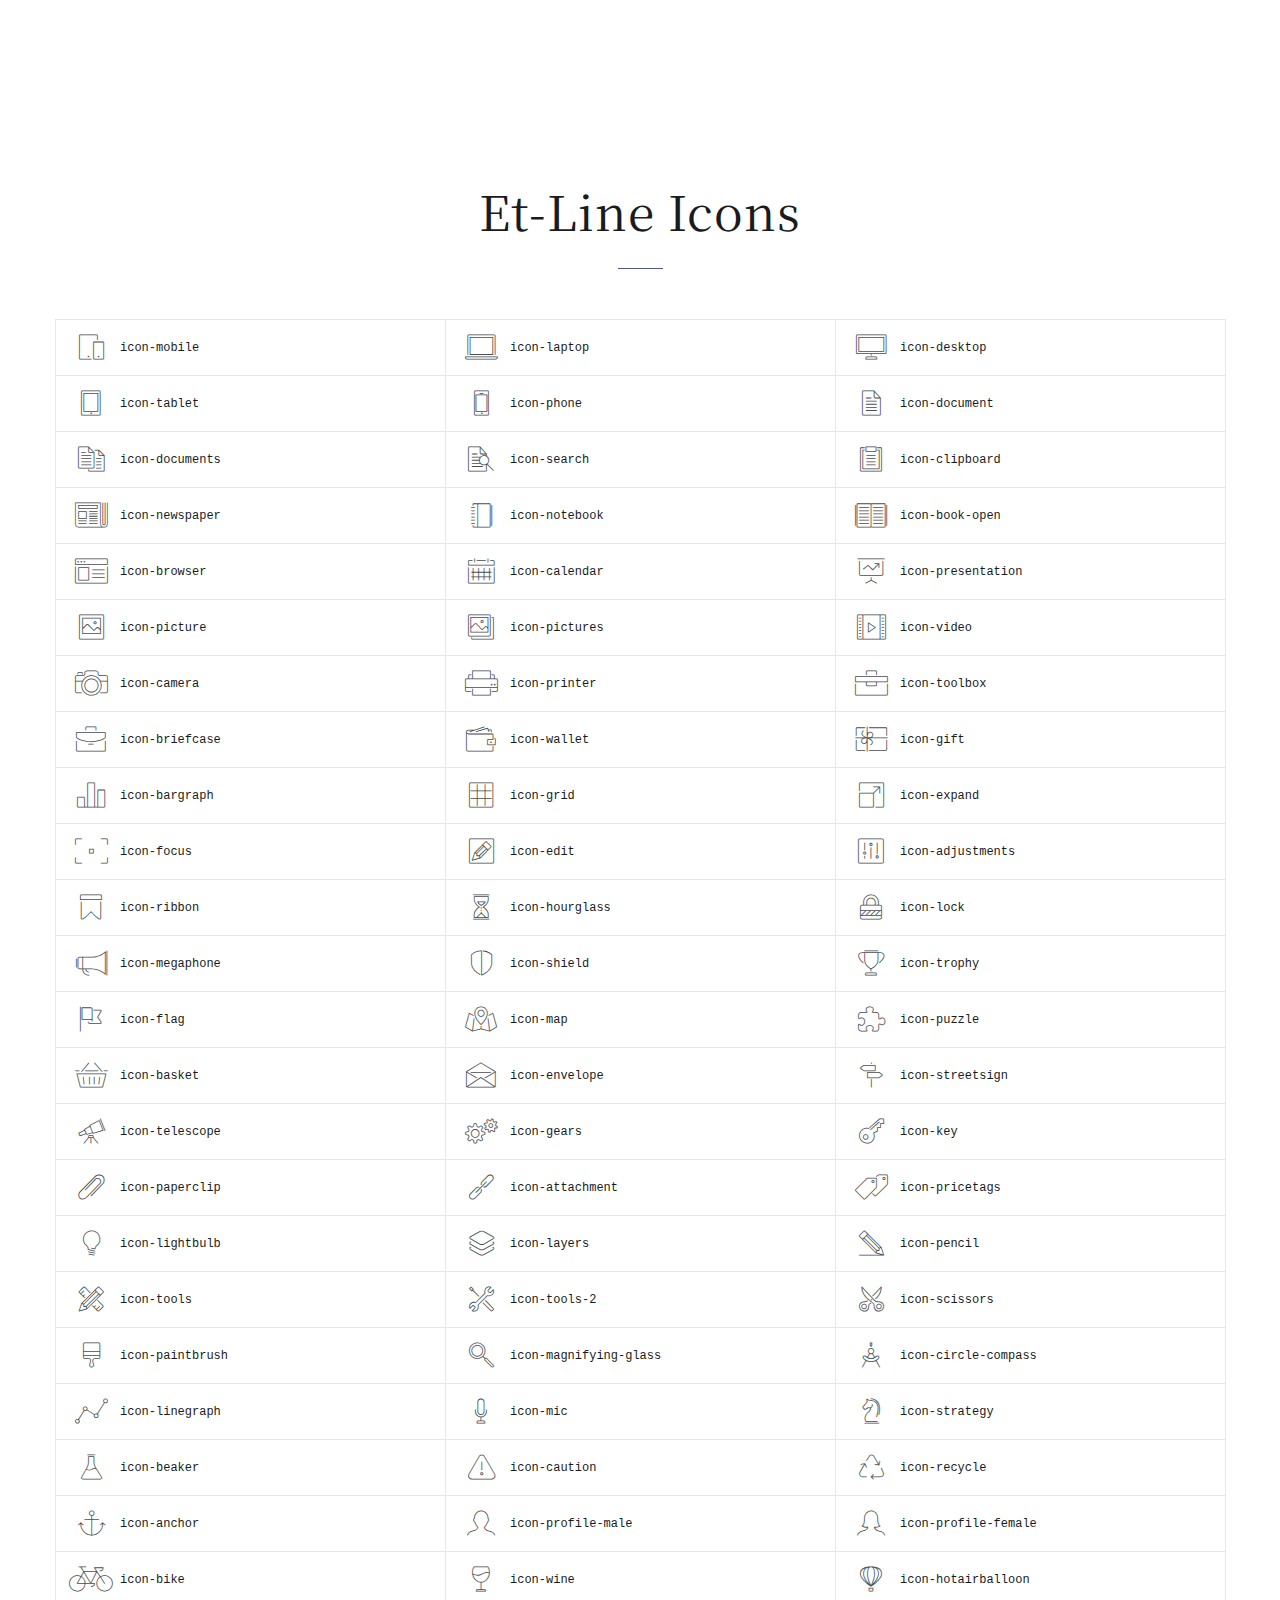
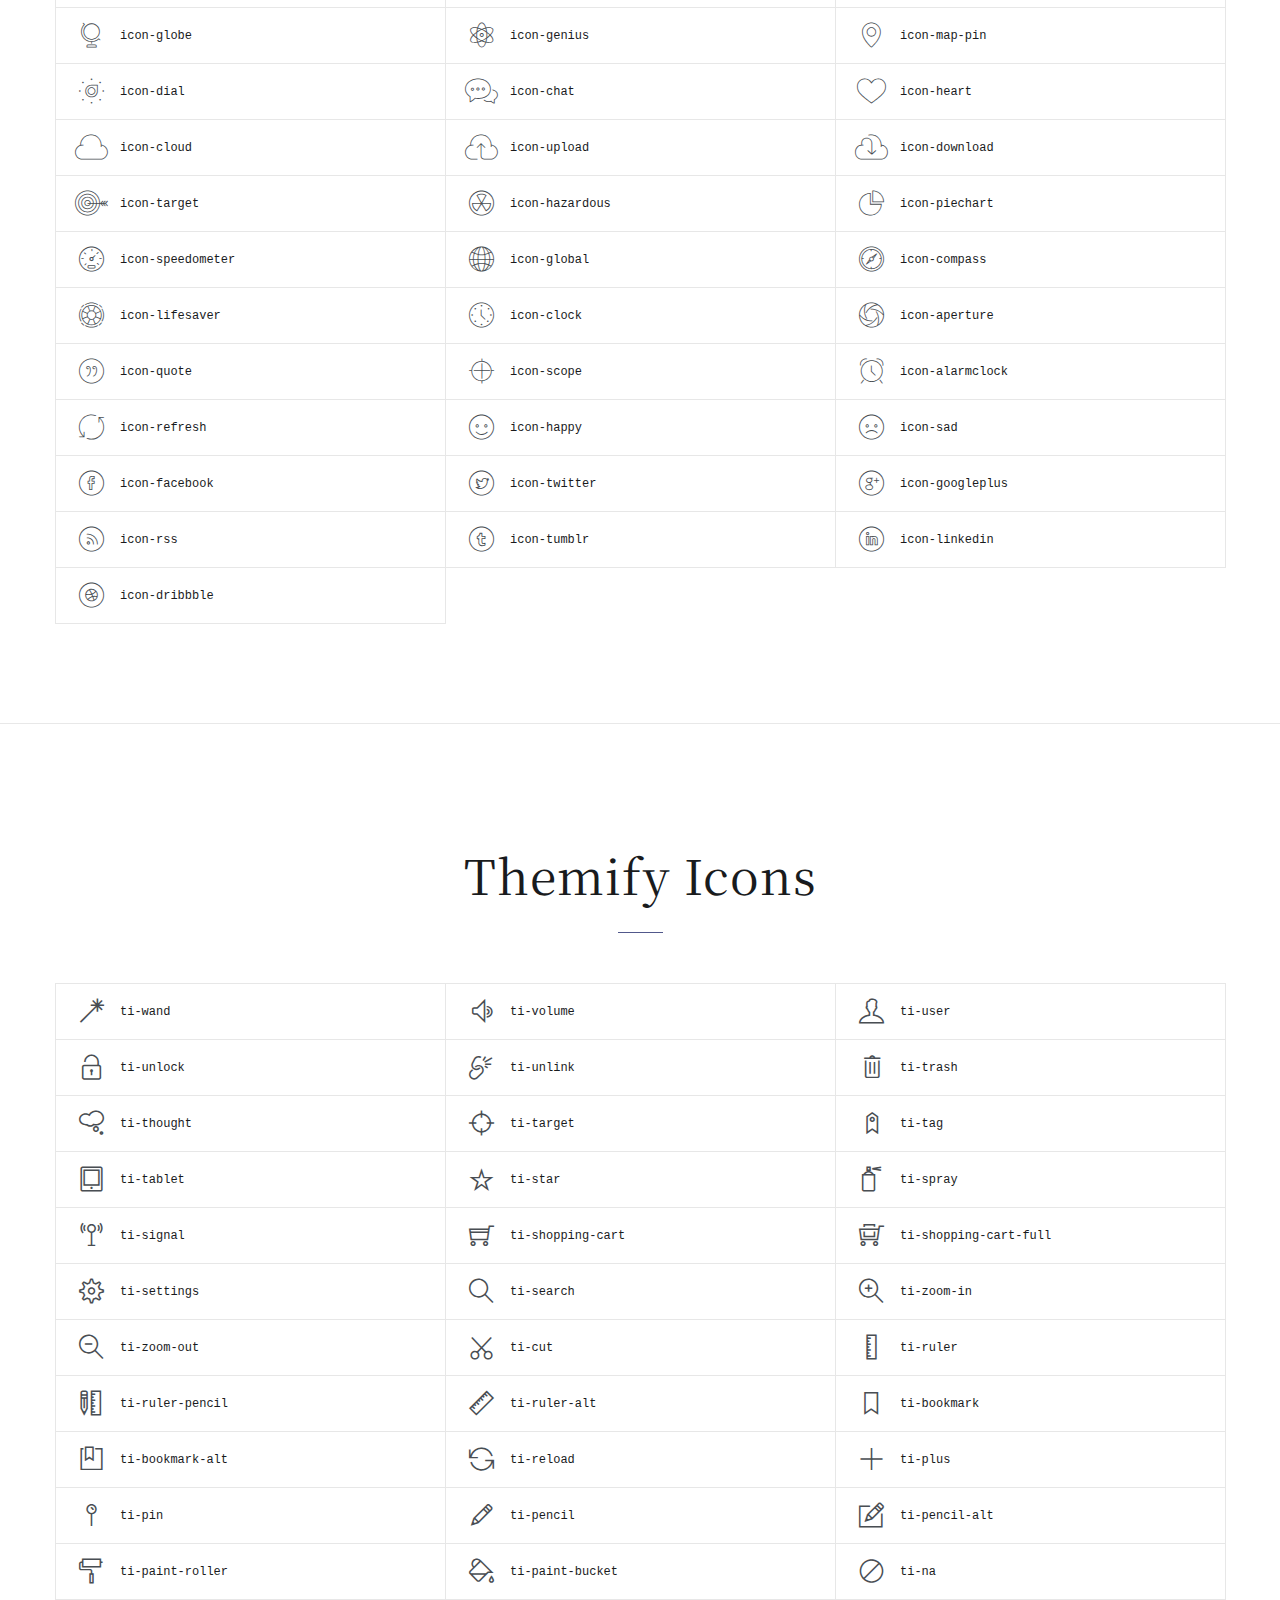
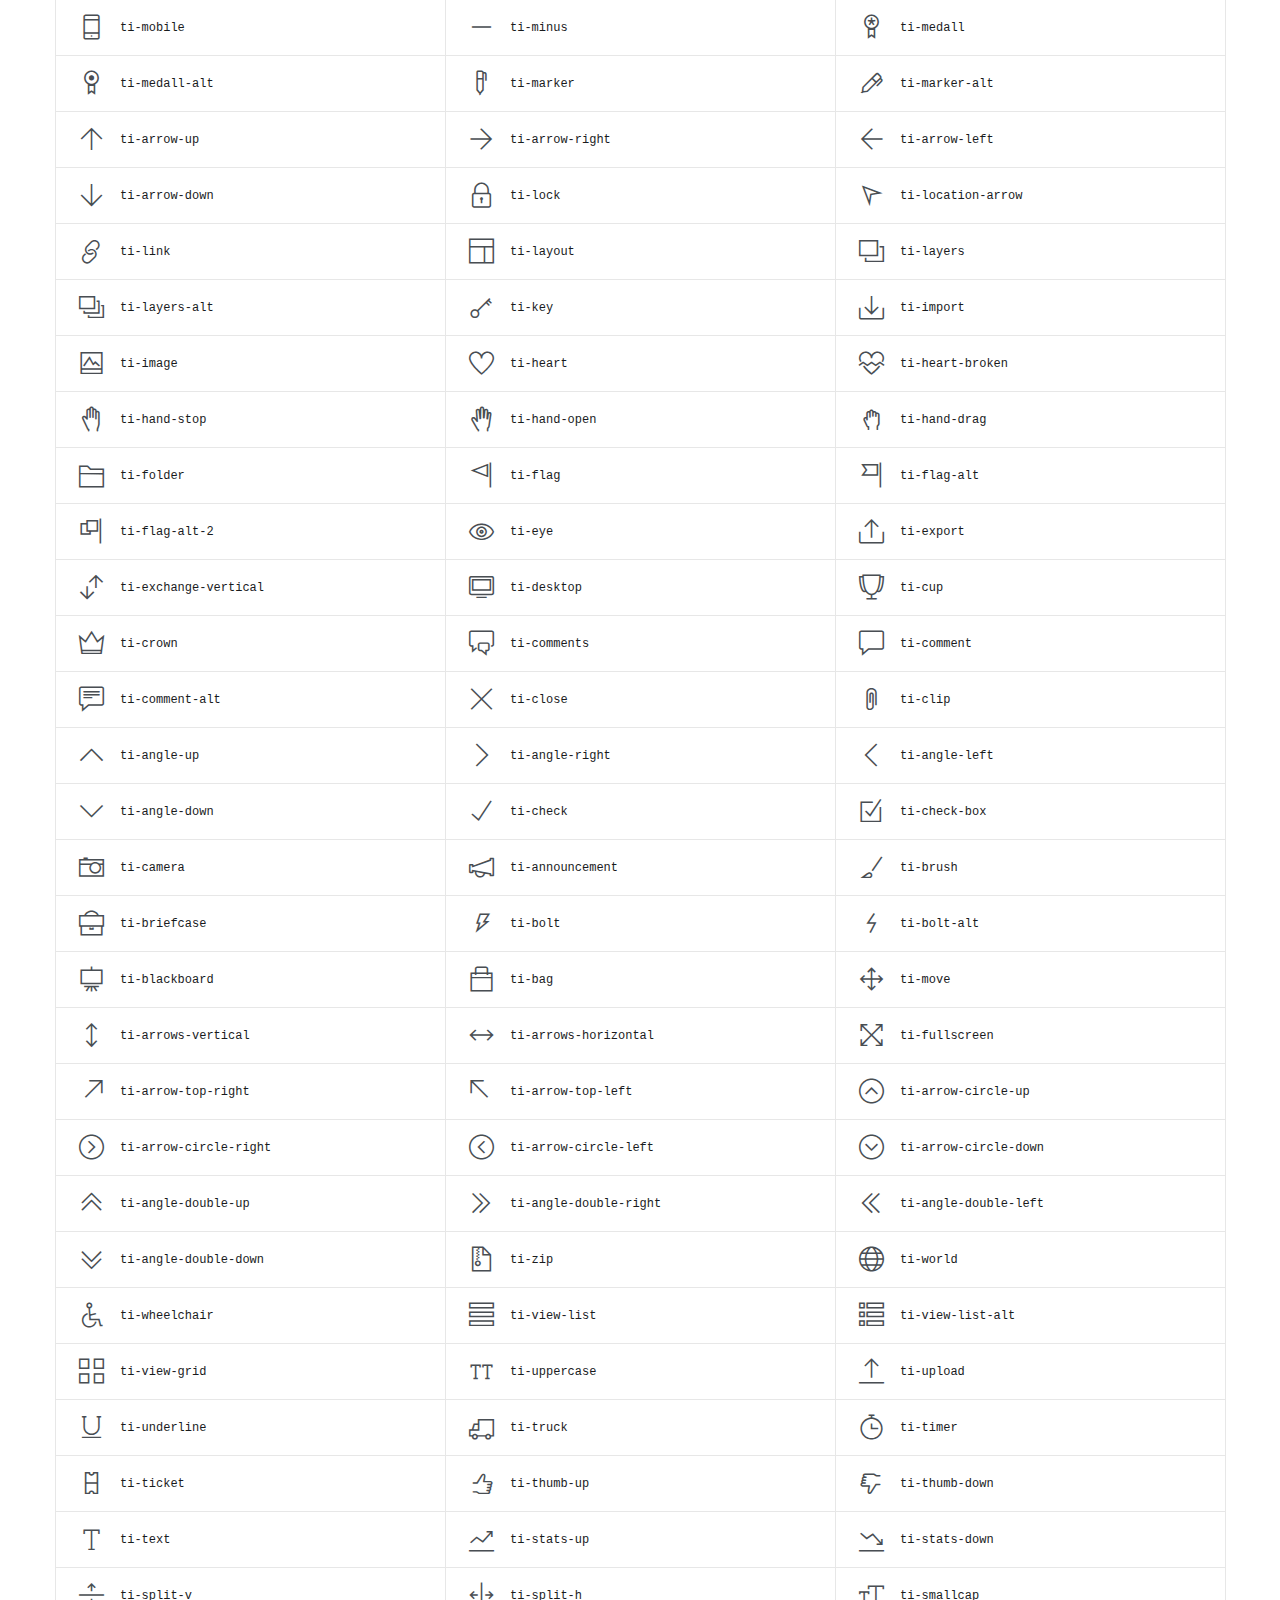
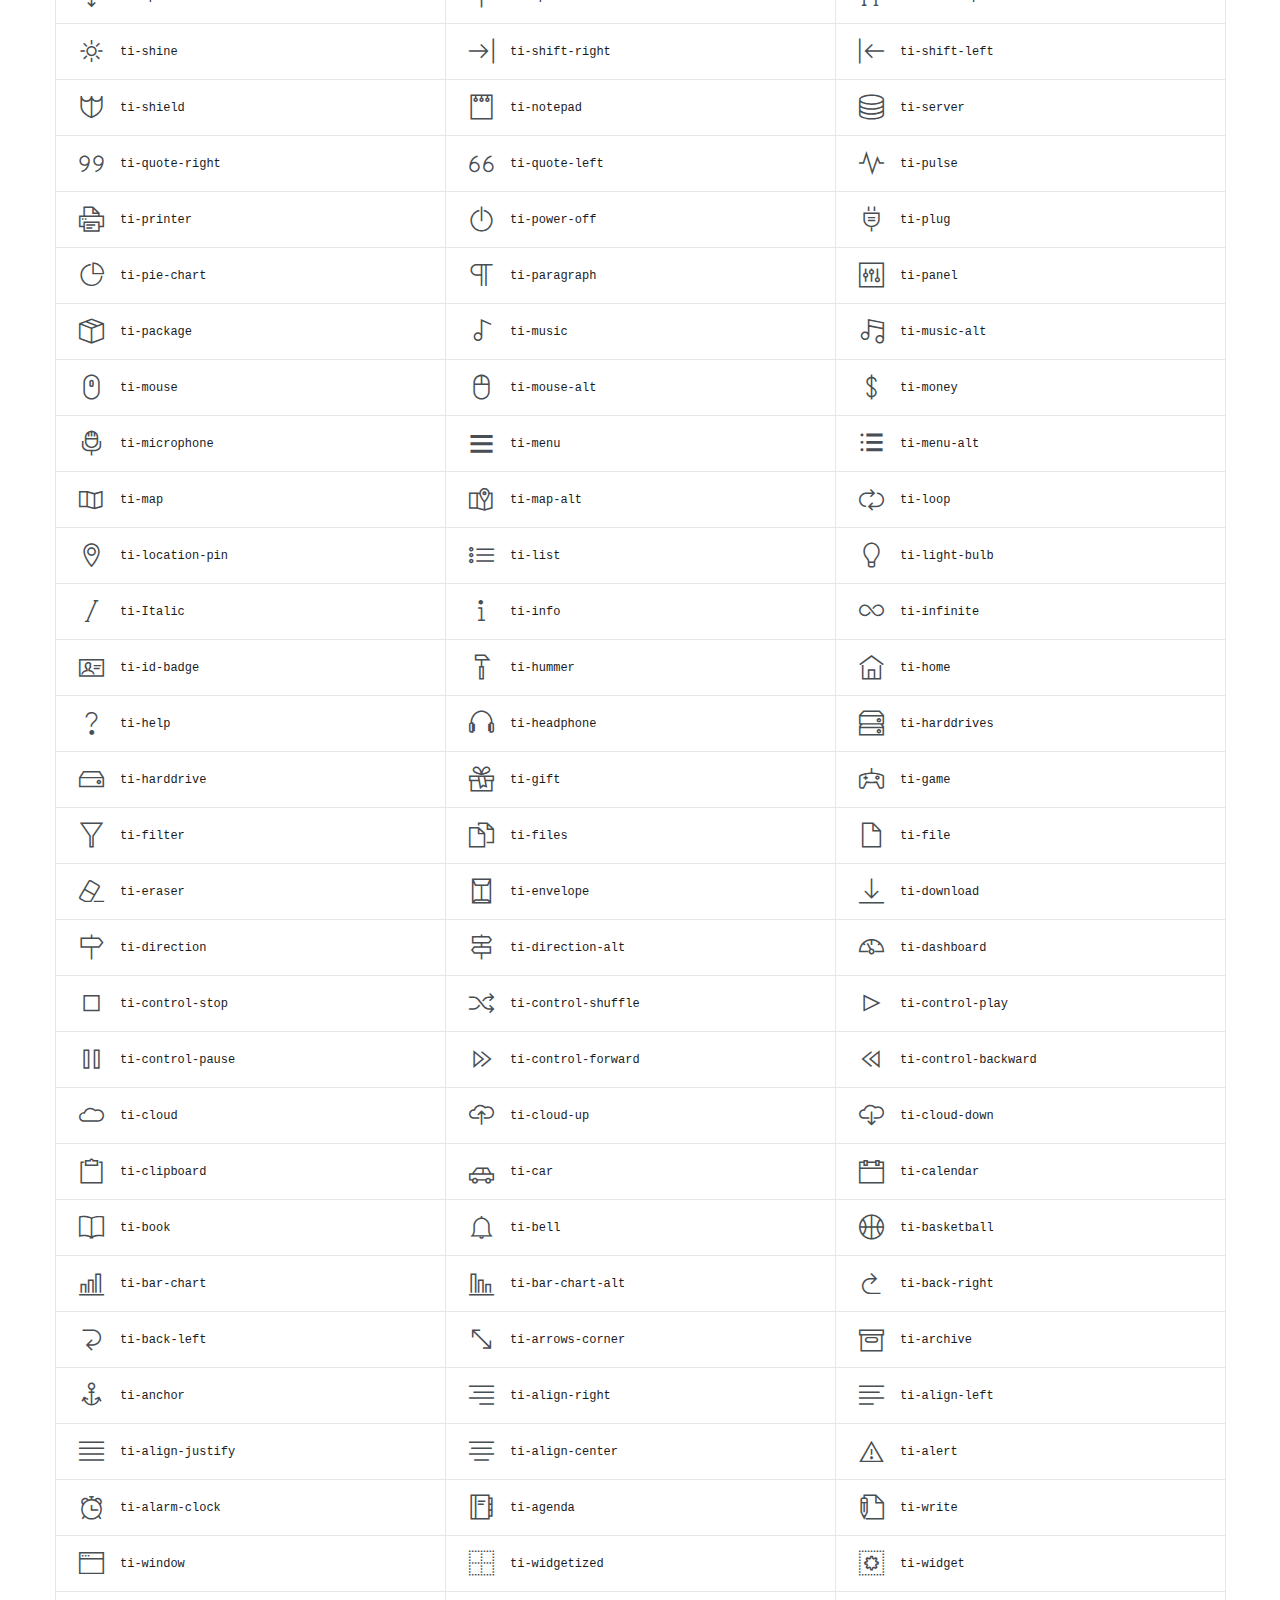
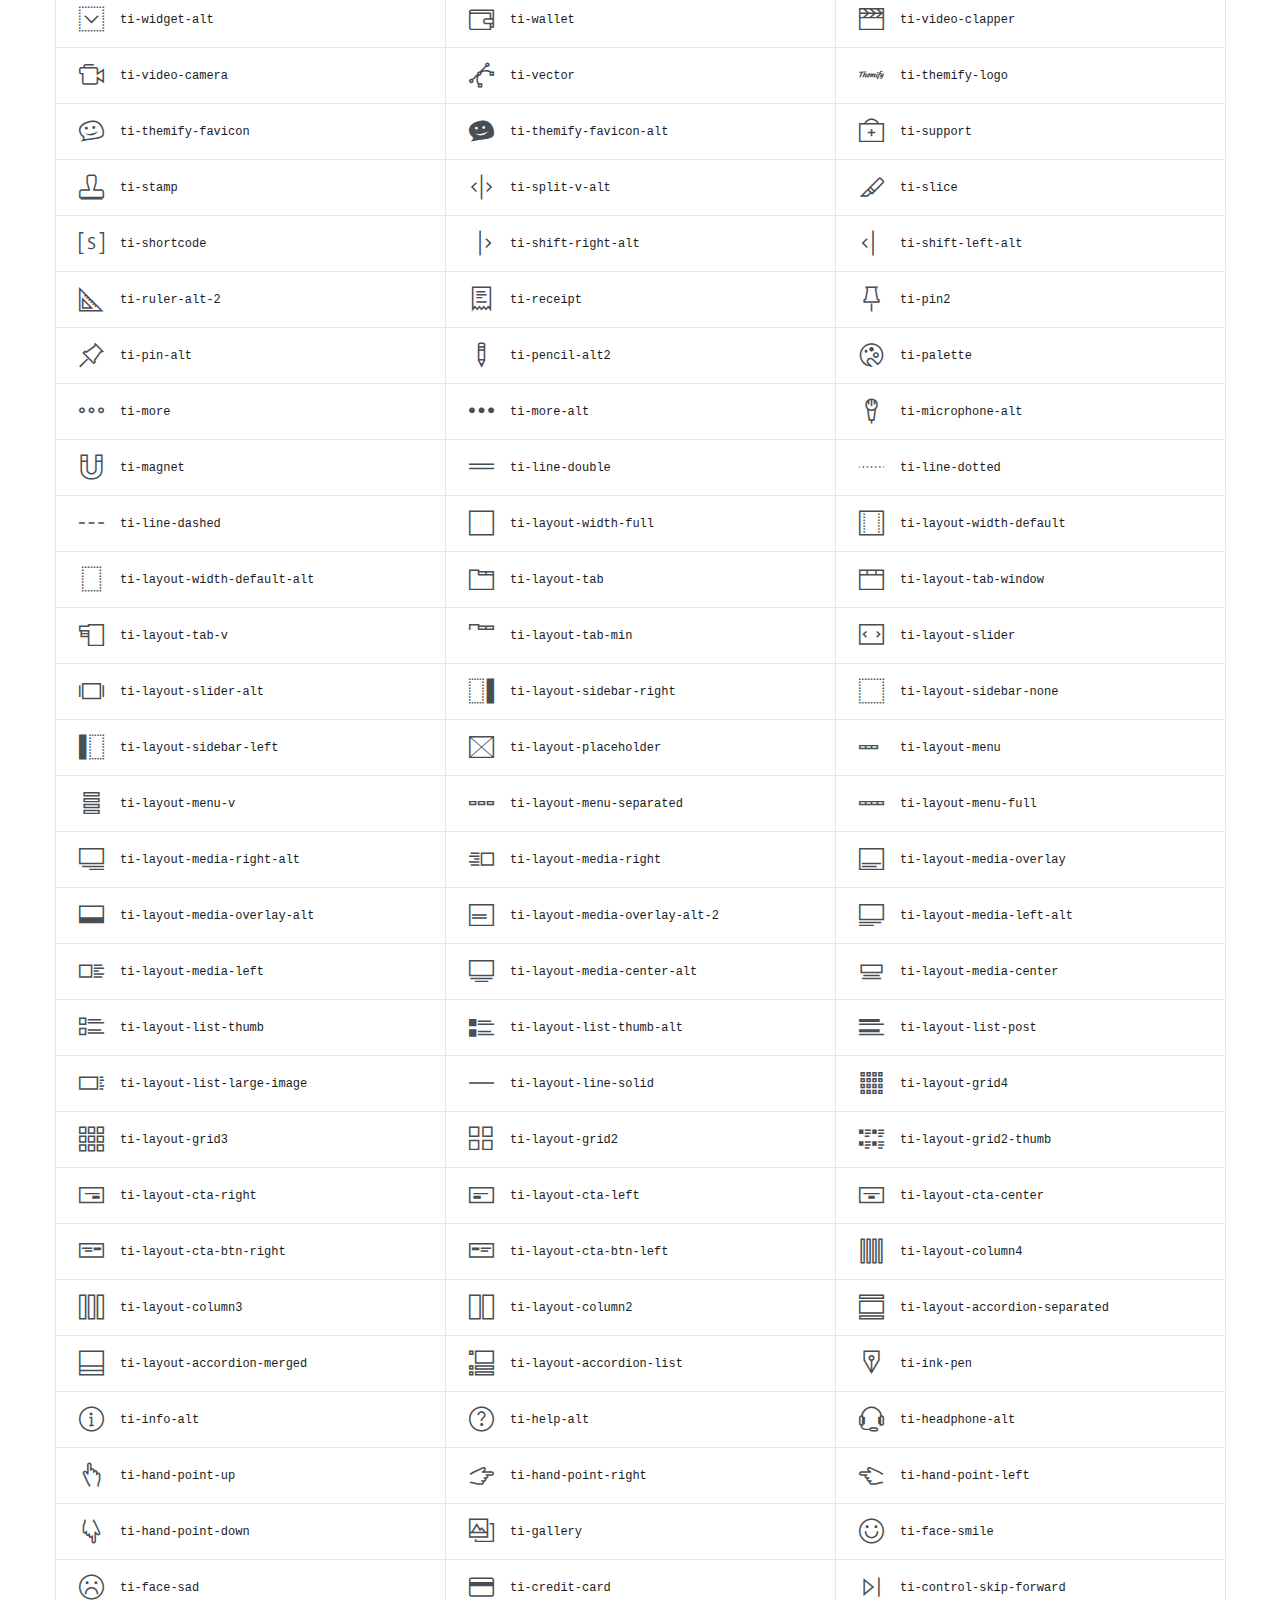
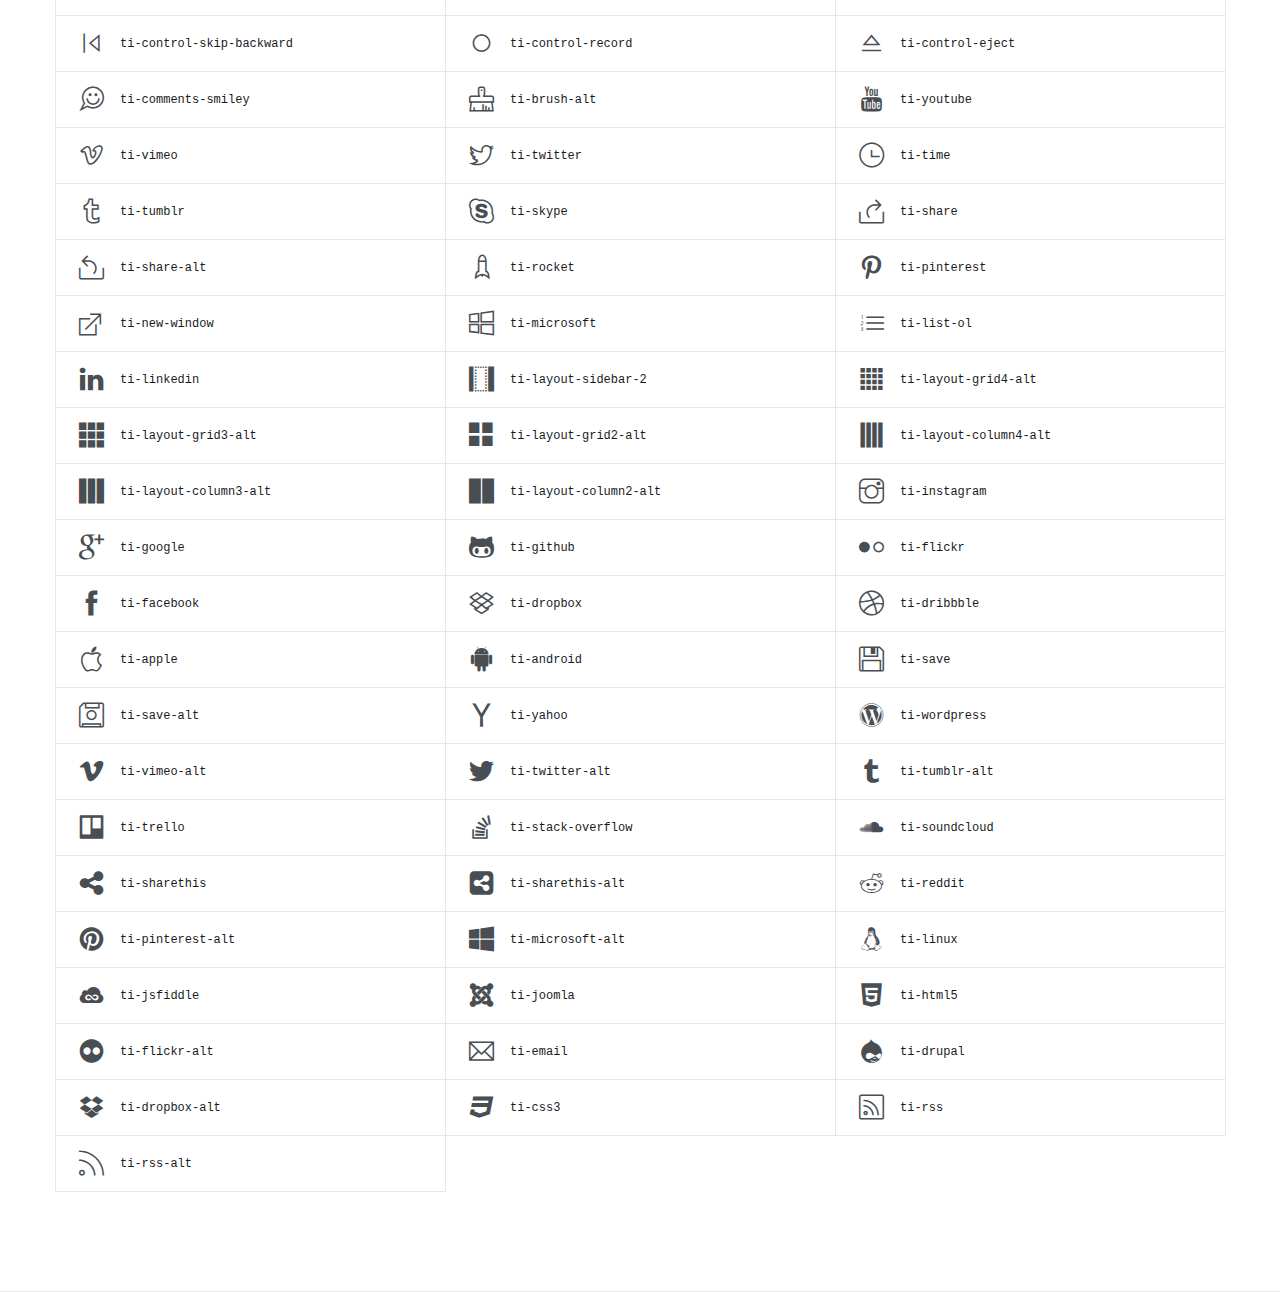
==== commit 848535d6: "update" ====
--- a/elements-icons.html
+++ b/elements-icons.html
@@ -9,7 +9,10 @@
     <link rel="stylesheet" href="css/bundle.css">
     <link rel="stylesheet" href="css/style.css">
     <link href="https://fonts.googleapis.com/css?family=Barlow:100,200,300,400,500,600,700,800,900" rel="stylesheet">
-    <link href="https://fonts.googleapis.com/css?family=Arapey|Athiti|Cantarell|Cantata+One|Caveat+Brush|Changa|DM+Serif+Display|Gentium+Basic|Kalam|Lato|Lexend+Deca|Muli|Oxanium|Permanent+Marker|Press+Start+2P|Quantico|Saira|Source+Code+Pro|VT323|Work+Sans|Yeseva+One" rel="stylesheet">
+
+    <link href="https://fonts.googleapis.com/css?family=Noto+Serif+JP:200,300,400,500,600,700,900" rel="stylesheet"> <!-- Best -->
+    <link href="https://fonts.googleapis.com/css?family=Cardo:400,700" rel="stylesheet"> <!-- Better -->
+    <link href="https://fonts.googleapis.com/css?family=Jomolhari" rel="stylesheet"> <!-- Good -->
     <!--[if lt IE 9]>
       <script src="http://html5shim.googlecode.com/svn/trunk/html5.js"></script>
       <script src="https://oss.maxcdn.com/libs/respond.js/1.3.0/respond.min.js"></script>
@@ -17,61 +20,6 @@
   </head>
 
   <body>
-    <!-- Preloader-->
-    <div id="loader">
-      <div class="centrize">
-        <div class="v-center">
-          <div id="mask">
-            <span></span>
-            <span></span>
-            <span></span>
-            <span></span>
-            <span></span>
-          </div>
-        </div>
-      </div>
-    </div>
-    <!-- End Preloader-->
-    <!-- Navigation Bar-->
-    <header id="topnav">
-      <div class="container">
-        <!-- Logo container-->
-        <div class="logo">
-          <a href="index.html">
-            <img src="images/logo_light.png" alt="" class="logo-light">
-            <img src="images/logo_dark.png" alt="" class="logo-dark">
-          </a>
-        </div>
-        <!-- End Logo container-->
-        <div class="menu-extras">
-
-        </div>
-        <div id="navigation">
-          <!-- Navigation Menu-->
-          <ul class="navigation-menu">
-          </ul>
-          <!-- End navigation menu        -->
-        </div>
-      </div>
-    </header>
-    <!-- End Navigation Bar-->
-    <section class="page-title parallax">
-      <div data-parallax="scroll" class="parallax-bg"></div>
-      <div class="parallax-overlay light">
-        <div class="centrize">
-          <div class="v-center">
-            <div class="container">
-              <div class="title center">
-                <h2 class="mb-25">Features Box<span class="red-dot"></span></h2>
-                <h4>Comet includes 450+ icons from Themify and Et-line packages.              </h4>
-                <hr>
-              </div>
-            </div>
-            <!-- end of container-->
-          </div>
-        </div>
-      </div>
-    </section>
     <section>
       <div class="container">
         <div class="title center mb-50">
--- a/css/style.css
+++ b/css/style.css
@@ -0,0 +1,4960 @@
+/*
+  Style.css file
+  Comet Template
+  By CodePark | http://codepark.co
+*/
+/****************
+
+  Table of Contents
+
+  00  Common Styles
+  01  Navbar
+  02  Icon Boxes
+  03  Preloader
+  04  Home Section
+  05  About Page
+  06  Contact Page
+  07  Careers Page
+  08  Login Page
+  09  Pricing Page
+  10  Coming Soon Page
+  11  FAQ Page
+  12  Error Page
+  13  Portfolio
+  14  Single Project Page
+  15  Blog
+  16  Shop Page
+  17  Components
+  18  Alerts
+  19  Restaurant Page
+  20  Resume Page
+  21  Photography Page
+  22  Footer
+  23  Helper Classes
+  24  Media Queries
+  25  Animations
+
+*****************/
+/*
+  00
+  Common Styles
+*/
+html,
+body {
+  height: 100%;
+}
+body {
+  font-family: 'Barlow', sans-serif;
+  color: #191b1d;
+  font-size: 15px;
+  font-weight: 400;
+  -webkit-font-smoothing: antialiased;
+  -moz-osx-font-smoothing: grayscale;
+}
+body.top-padding {
+  padding-top: 60px;
+}
+::-moz-selection {
+  background-color: #191b1d;
+  color: #fff;
+}
+::selection {
+  background-color: #191b1d;
+  color: #fff;
+}
+img {
+  max-width: 100%;
+  height: auto;
+}
+h1,
+h2,
+h3,
+h4,
+h5,
+h6 {
+  letter-spacing: 1px;
+  font-family: 'Noto Serif JP', serif;
+}
+h1,
+.h1 {
+  font-size: 38px;
+}
+h2,
+.h2 {
+  font-size: 32px;
+}
+h3,
+.h3 {
+  font-size: 26px;
+}
+h4,
+.h4 {
+  font-size: 20px;
+}
+h5,
+.h5 {
+  font-size: 16px;
+}
+h6,
+.h6 {
+  font-size: 14px;
+  font-weight: 600;
+}
+h6.upper,
+.h6.upper {
+  font-size: 12px;
+  font-weight: 400;
+}
+a {
+  color: #51588b;
+}
+a:hover {
+  color: #35395b;
+  text-decoration: none;
+}
+a:focus {
+  color: #02141b;
+  text-decoration: none;
+}
+a.small-link {
+  font-size: 11px;
+  letter-spacing: 2px;
+  font-weight: 500;
+}
+a.white-text:hover {
+  color: #51588b;
+}
+p {
+  color: #6d747c;
+}
+p .db {
+  display: block;
+}
+.icon-list li {
+  margin-bottom: 10px;
+  list-style-type: none;
+}
+.icon-list li i {
+  margin-right: 5px;
+}
+.form-group:last-child {
+  margin-bottom: 0;
+}
+.form-control {
+  padding: 18px 24px;
+  height: 55px;
+  border-radius: 0;
+  background-color: transparent;
+  /*text-transform: uppercase;*/
+  font-size: 12px;
+  letter-spacing: 1px;
+  box-shadow: none;
+  border-color: #e7e7e7;
+}
+.form-control:focus {
+  outline: none;
+  box-shadow: none;
+  border-color: #51588b;
+}
+.form-control.input-sm,
+.form-control.input-group-sm {
+  height: 37px;
+  padding-top: 10px;
+  padding-bottom: 10px;
+  font-size: 11px;
+  line-height: 1.6;
+}
+.form-select {
+  border: 1px solid #e7e7e7;
+  position: relative;
+}
+.form-select:after {
+  content: "\e64b";
+  font-family: 'themify';
+  position: absolute;
+  top: 50%;
+  right: 12px;
+  margin-top: -9px;
+  font-size: 13px;
+}
+.form-select select {
+  -webkit-appearance: none;
+  -moz-appearance: none;
+  appearance: none;
+  border: 0;
+  height: 53px;
+}
+section {
+  padding-top: 100px;
+  padding-bottom: 100px;
+  position: relative;
+  overflow: hidden;
+  z-index: 10;
+  background-color: #fff;
+  border-bottom: 1px solid #e8e8e8;
+}
+section.full-height {
+  min-height: 100%;
+}
+section.parallax {
+  padding: 0;
+  background-color: transparent;
+  border: 0;
+}
+section.parallax .form-control {
+  border-color: #fff;
+}
+section.parallax .form-control:focus {
+  border-color: #51588b;
+}
+section.grey {
+  background-color: #f7f7f7;
+}
+section.grey .form-control,
+section.grey .form-select {
+  border-color: #ccc;
+}
+section.grey .form-control:focus,
+section.grey .form-select:focus {
+  border-color: #51588b;
+}
+section.dark {
+  background-color: #191b1d;
+  color: #fff;
+  border: 0;
+}
+section.dark p {
+  color: #e6e7e9;
+}
+section.dark blockquote footer {
+  color: #fff;
+}
+section.dark .progress-bar {
+  background-color: #51588b;
+}
+section.dark + section.dark {
+  border-top: 1px solid #101112;
+}
+section.simple-parallax {
+  height: 500px;
+  background-color: transparent;
+}
+section.splash {
+  color: #fff;
+}
+section.splash:after {
+  content: "";
+  position: absolute;
+  top: 0;
+  left: 0;
+  width: 100%;
+  height: 100%;
+  z-index: 2;
+  opacity: .75;
+  background-color: #51588b;
+}
+section.splash .title h2 {
+  font-weight: 200;
+  font-size: 60px;
+}
+section.splash p {
+  color: #fff;
+}
+section.colored {
+  background-color: #51588b;
+  color: #fff;
+}
+.section-content {
+  padding: 25px 0;
+}
+.section-content:before,
+.section-content:after {
+  content: " ";
+  display: table;
+}
+.section-content:after {
+  clear: both;
+}
+.page-title {
+  height: 350px;
+  padding: 0;
+}
+.page-title.parallax {
+  height: 450px;
+}
+.page-title .title {
+  margin: 0;
+}
+.page-title .title h1 {
+  font-size: 64px;
+  margin-bottom: 20px;
+  font-weight: 700;
+}
+.page-title .title h1.upper {
+  font-size: 55px;
+  letter-spacing: 10px;
+}
+.page-title .title h4 {
+  font-size: 20px;
+  font-family: 'Barlow', sans-serif;
+}
+.page-title .title + .inline-form {
+  margin-top: 35px;
+}
+.page-title .title.center h1:after {
+  margin-left: auto;
+  margin-right: auto;
+}
+.title {
+  margin-top: 25px;
+  margin-bottom: 25px;
+  position: relative;
+  z-index: 10;
+}
+.title.right {
+  text-align: right;
+}
+.title.right hr {
+  margin-right: 0;
+  margin-left: auto;
+}
+.title.center {
+  text-align: center;
+}
+.title.center hr {
+  margin: 30px auto;
+}
+.title h2 {
+  margin-top: 0;
+  font-weight: 700;
+  font-size: 58px;
+}
+.title h2.upper {
+  font-size: 48px;
+  letter-spacing: 8px;
+}
+.title h2.cursive {
+  font-size: 64px;
+  font-weight: 400;
+}
+.title h3 {
+  margin-top: 0;
+  font-weight: 700;
+  font-size: 48px;
+}
+.title h3.upper {
+  font-size: 38px;
+  letter-spacing: 8px;
+}
+.title h4 {
+  font-size: 16px;
+  margin-bottom: 20px;
+}
+.title h4.upper {
+  font-size: 14px;
+  font-family: 'Barlow';
+  letter-spacing: 2px;
+}
+.title h4.upper.serif {
+  font-family: 'Halant', serif;
+  font-size: 18px;
+}
+.title p {
+  font-size: 18px;
+  margin: 25px 0;
+  font-weight: 400;
+}
+.title p.cursive {
+  font-size: 38px;
+}
+.title > i {
+  font-size: 45px;
+  margin-bottom: 25px;
+}
+.title hr {
+  width: 45px;
+  margin: 20px 0;
+  border-top: 1px solid #51588b;
+}
+.title hr.black {
+  border-color: #191b1d;
+}
+.title hr.right-align {
+  margin-left: auto;
+  margin-right: 0;
+}
+.btn {
+  padding: 0 28px;
+  height: 55px;
+  line-height: 53px;
+  border-radius: 0;
+  text-transform: uppercase;
+  font-size: 12px;
+  letter-spacing: 1px;
+  -webkit-transition: all .3s ease;
+  transition: all .3s ease;
+  font-weight: 400;
+  font-family: 'Noto Serif JP', serif;
+}
+.btn > span i {
+  margin-left: 0;
+  font-size: 16px;
+  line-height: inherit;
+}
+.btn i {
+  margin-left: 10px;
+}
+.btn + .btn {
+  margin-left: 10px;
+}
+.btn.btn-lg {
+  padding: 0 34px;
+  font-size: 16px;
+  height: 67px;
+  line-height: 65px;
+}
+.btn.btn-sm,
+.btn.btn-group-sm {
+  padding: 0 16px;
+  font-size: 10px;
+  height: 37px;
+  line-height: 35px;
+}
+.btn.btn-scroll {
+  border-radius: 100px;
+  height: 65px;
+  width: 65px;
+  line-height: 63px;
+  padding: 0;
+  font-size: 20px;
+}
+.btn.btn-round {
+  border-radius: 100px;
+}
+.btn:focus,
+.btn:focus:active {
+  outline: none;
+}
+.btn-dark {
+  color: #fff;
+  border-color: #191b1d;
+  background-color: #191b1d;
+}
+.btn-dark:hover,
+.btn-dark:active,
+.btn-dark:focus {
+  background-color: #2c3033;
+  border-color: #2c3033;
+  color: #fff;
+}
+.btn-dark-out {
+  color: #191b1d;
+  border-color: #191b1d;
+  background-color: transparent;
+}
+.btn-dark-out:hover,
+.btn-dark-out:active,
+.btn-dark-out:focus {
+  background-color: #191b1d;
+  border-color: #191b1d;
+  color: #fff;
+}
+.btn-light {
+  color: #191b1d;
+  border-color: #fff;
+  background-color: #fff;
+}
+.btn-light:hover,
+.btn-light:active,
+.btn-light:focus {
+  background-color: #fff;
+  border-color: #fff;
+  color: #191b1d;
+}
+.btn-light-out {
+  color: #fff;
+  border-color: #fff;
+  background-color: transparent;
+}
+.btn-light-out:hover,
+.btn-light-out:active,
+.btn-light-out:focus {
+  background-color: #fff;
+  border-color: #fff;
+  color: #191b1d;
+}
+.btn-default {
+  color: #191b1d;
+  border-color: #e7e7e7;
+  background-color: #fff;
+}
+.btn-default:hover,
+.btn-default:active,
+.btn-default:focus {
+  background-color: #fff;
+  border-color: #ccc;
+  color: #191b1d;
+}
+.btn-color {
+  color: #fff;
+  border-color: #51588b;
+  background-color: #51588b;
+}
+.btn-color:hover,
+.btn-color:active,
+.btn-color:focus {
+  background-color: #787fb0;
+  border-color: #787fb0;
+  color: #fff;
+}
+.btn-color-out {
+  color: #51588b;
+  border-color: #51588b;
+  background-color: transparent;
+}
+.btn-color-out:hover,
+.btn-color-out:active,
+.btn-color-out:focus {
+  background-color: #51588b;
+  border-color: #51588b;
+  color: #fff;
+}
+.open > .dropdown-toggle.btn-default {
+  background-color: transparent;
+  border-color: #c6c6c6;
+}
+.open > .dropdown-toggle.btn-default:focus {
+  background-color: transparent;
+  border-color: #c6c6c6;
+}
+.dropdown-menu {
+  box-shadow: none;
+  border-radius: 0;
+}
+.go-top {
+  width: 50px;
+  height: 45px;
+  position: absolute;
+  top: -45px;
+  line-height: 45px;
+  right: 50px;
+  text-align: center;
+  background-color: #f5f5f5;
+  border: 1px solid #eee;
+  border-bottom: 0;
+  border-top-left-radius: 4px;
+  border-top-right-radius: 4px;
+  z-index: 100;
+}
+.go-top a {
+  color: #191b1d;
+  display: block;
+}
+.go-top a:hover {
+  color: #51588b;
+}
+blockquote {
+  border: 0;
+}
+blockquote.boxed {
+  background-color: #f7f7f7;
+  border-left: 3px solid #191b1d;
+}
+blockquote p {
+  font-size: 20px;
+}
+blockquote p.cursive {
+  font-size: 32px;
+}
+blockquote footer {
+  font-size: 12px;
+  letter-spacing: 2px;
+  text-transform: uppercase;
+}
+.preview-icon {
+  padding: 15px 10px;
+  border: 1px solid #e7e7e7;
+  margin-left: -15px;
+  margin-right: -16px;
+  margin-bottom: -1px;
+}
+.preview-icon:hover {
+  background-color: #f7f7f7;
+}
+.preview-icon:hover code,
+.preview-icon:hover i {
+  color: #51588b;
+}
+.preview-icon i {
+  font-size: 25px;
+  color: #494e53;
+  width: 50px;
+  display: inline-block;
+  text-align: center;
+  vertical-align: middle;
+}
+.preview-icon code {
+  font-size: 12px;
+  background-color: transparent;
+  color: #191b1d;
+}
+.play-button {
+  cursor: pointer;
+  width: 80px;
+  height: 80px;
+  margin-left: auto;
+  margin-right: auto;
+  border: 2px solid #fff;
+  border-radius: 50%;
+  line-height: 76px;
+  color: #fff;
+  text-align: center;
+  font-size: 26px;
+  position: relative;
+  z-index: 10;
+  -webkit-transition: all .3s ease;
+  transition: all .3s ease;
+}
+.play-button i {
+  line-height: inherit;
+}
+.play-button:hover {
+  -webkit-transform: scale(1.1);
+  transform: scale(1.1);
+}
+.social-list {
+  padding: 0;
+  list-style: none;
+  margin: 0;
+}
+.social-list > li {
+  display: inline-block;
+  margin: 5px;
+}
+.social-list > li > a {
+  display: block;
+  width: 40px;
+  height: 40px;
+  line-height: 40px;
+  color: #fff;
+  background-color: rgba(255, 255, 255, 0.05);
+  -webkit-transition: all .3s ease;
+  transition: all .3s ease;
+  text-align: center;
+  font-size: 13px;
+  border-radius: 50%;
+}
+.social-list > li > a:hover {
+  background-color: #51588b;
+}
+.social-list > li > a i {
+  line-height: inherit;
+}
+.social-list.style-2 > li > a {
+  width: 75px;
+  height: 75px;
+  line-height: 75px;
+  font-size: 20px;
+  background-color: transparent;
+  color: #191b1d;
+}
+.social-list.style-2 > li > a:hover {
+  color: #51588b;
+  background-color: transparent;
+}
+.counter {
+  margin: 25px 0;
+  overflow: hidden;
+}
+.counter.block .counter-icon,
+.counter.block .counter-content {
+  width: auto;
+  float: none;
+  text-align: center;
+}
+.counter-icon {
+  width: 30%;
+  text-align: center;
+  margin-right: 5%;
+  float: left;
+  font-size: 50px;
+}
+.counter-content {
+  float: left;
+  width: 65%;
+  text-align: left;
+}
+.counter-content > h5 {
+  font-size: 34px;
+  margin-top: 0;
+}
+.counter-content > h5.cursive {
+  font-size: 66px;
+}
+.counter-content > span {
+  display: block;
+  text-transform: uppercase;
+  font-weight: 500;
+  font-size: 12px;
+  letter-spacing: 1px;
+}
+.boxes [class*="col-"] {
+  padding: 5%;
+}
+.client-image {
+  max-width: 130px;
+  display: block;
+  margin: 0 auto;
+}
+.client-image:hover {
+  -webkit-animation: animClient 1.2s both;
+  animation: animClient 1.2s both;
+}
+/*
+  01
+  Navbar
+*/
+#topnav {
+  position: fixed;
+  right: 0;
+  left: 0;
+  top: 0;
+  z-index: 1030;
+  background-color: transparent;
+  border: 0;
+  -webkit-transition: all .5s ease;
+  transition: all .5s ease;
+  min-height: 62px;
+}
+#topnav.scroll {
+  background-color: #fff;
+  box-shadow: 0 1px 1px rgba(0, 0, 0, 0.1);
+}
+#topnav.scroll .navigation-menu > li > a {
+  color: #191b1d;
+}
+#topnav.scroll .navigation-menu > li > a:hover {
+  color: #51588b;
+  background-color: transparent;
+}
+@media (min-width: 992px) {
+  #topnav.scroll .navigation-menu > li > a {
+    padding-top: 20px;
+    padding-bottom: 20px;
+  }
+}
+#topnav.scroll .navigation-menu > li.active > a {
+  color: #51588b;
+}
+#topnav.scroll .menu-extras .menu-item {
+  border-color: #eee;
+}
+#topnav.scroll .menu-extras .menu-item .cart > a,
+#topnav.scroll .menu-extras .menu-item .search > a {
+  color: #3d4146;
+  line-height: 62px;
+}
+#topnav.scroll .menu-extras .menu-item .cart > a:hover,
+#topnav.scroll .menu-extras .menu-item .search > a:hover {
+  color: #51588b;
+}
+#topnav.scroll .navbar-toggle span {
+  background-color: #191b1d;
+}
+#topnav .navbar-toggle {
+  border: 0;
+  position: relative;
+  width: 60px;
+  height: 62px;
+  padding: 0;
+  margin: 0;
+  cursor: pointer;
+}
+#topnav .navbar-toggle .lines {
+  width: 25px;
+  display: block;
+  position: relative;
+  margin: 24px auto;
+  height: 18px;
+}
+#topnav .navbar-toggle.open span {
+  position: absolute;
+}
+#topnav .navbar-toggle.open span:first-child {
+  top: 6px;
+  -webkit-transform: rotate(45deg);
+  transform: rotate(45deg);
+}
+#topnav .navbar-toggle.open span:nth-child(2) {
+  visibility: hidden;
+}
+#topnav .navbar-toggle.open span:last-child {
+  width: 100%;
+  top: 6px;
+  -webkit-transform: rotate(-45deg);
+  transform: rotate(-45deg);
+}
+#topnav .navbar-toggle span {
+  height: 1px;
+  width: 100%;
+  background-color: #fff;
+  display: block;
+  margin-bottom: 5px;
+  -webkit-transition: -webkit-transform .5s ease;
+  transition: -webkit-transform .5s ease;
+  transition: transform .5s ease;
+  transition: transform .5s ease, -webkit-transform .5s ease;
+}
+#topnav .navbar-toggle span:last-child {
+  width: 75%;
+  margin-bottom: 0;
+}
+#topnav .navbar-toggle:hover {
+  background-color: transparent;
+}
+#topnav .navbar-toggle:hover span {
+  background-color: #51588b;
+}
+#topnav .navbar-toggle:focus {
+  background-color: transparent;
+}
+#topnav .navigation-menu {
+  float: right;
+  list-style: none;
+  margin: 0;
+  padding: 0;
+}
+#topnav .navigation-menu > li {
+  float: left;
+  display: block;
+  position: relative;
+}
+#topnav .navigation-menu > li > a {
+  display: block;
+  color: #fff;
+  font-size: 10.5px;
+  text-transform: uppercase;
+  letter-spacing: 3.5px;
+  font-weight: 500;
+  -webkit-transition: all .3s ease;
+  transition: all .3s ease;
+  line-height: 20px;
+  padding-left: 15px;
+  padding-right: 15px;
+}
+#topnav .navigation-menu > li > a:hover,
+#topnav .navigation-menu > li > a:focus {
+  background-color: transparent;
+}
+@media (min-width: 992px) {
+  #topnav .navigation-menu > li > a {
+    padding-top: 25px;
+    padding-bottom: 25px;
+    min-height: 62px;
+  }
+}
+#topnav .navigation-menu > li .submenu li a i {
+  margin-right: 5px;
+}
+#topnav .navigation-menu > li.has-submenu > a:after {
+  content: "\e64b";
+  font-family: "themify";
+  margin-left: 3px;
+}
+#topnav .navigation-menu > li .submenu li span.label {
+  padding: .2em .6em .3em;
+  display: inline;
+  background-color: #51588b;
+  color: #fff;
+  margin-left: 4px;
+  font-size: 8px;
+  font-weight: bold;
+  line-height: 1;
+}
+#topnav .logo {
+  float: left;
+  padding: 16px 0;
+  -webkit-transition: all .3s ease;
+  transition: all .3s ease;
+}
+#topnav .logo img {
+  max-height: 40px;
+  -webkit-transition: all .3s ease;
+  transition: all .3s ease;
+}
+#topnav .logo .logo-light {
+  display: block;
+}
+#topnav .logo .logo-dark {
+  display: none;
+}
+#topnav.scroll .logo {
+  padding: 11px 0;
+}
+#topnav.scroll .logo .logo-light {
+  display: none;
+}
+#topnav.scroll .logo .logo-dark {
+  display: block;
+}
+#topnav.scroll.dark {
+  background-color: #191b1d;
+}
+#topnav.scroll.dark .navigation-menu > li > a {
+  color: #fff;
+}
+#topnav.scroll.dark .navigation-menu > li > a:hover {
+  color: #51588b;
+}
+#topnav.scroll.dark .navigation-menu > li .submenu {
+  background-color: #191b1d;
+  border-color: #3d4146;
+}
+#topnav.scroll.dark .navigation-menu > li.active > a {
+  color: #51588b;
+}
+#topnav.scroll.dark .menu-extras .menu-item {
+  border-color: #3d4146;
+}
+#topnav.scroll.dark .menu-extras .menu-item .cart > a,
+#topnav.scroll.dark .menu-extras .menu-item .search > a {
+  color: #fff;
+}
+#topnav.scroll.dark .logo .logo-dark {
+  display: none;
+}
+#topnav.scroll.dark .logo .logo-light {
+  display: block;
+}
+#topnav.scroll.dark .navbar-toggle span {
+  background-color: #fff;
+}
+.menu-extras {
+  float: right;
+}
+.menu-extras .menu-item {
+  float: left;
+  border-right: 1px solid transparent;
+}
+.menu-extras .menu-item:first-child {
+  border-left: 1px solid transparent;
+}
+.menu-extras .menu-item .cart,
+.menu-extras .menu-item .search {
+  position: relative;
+}
+.menu-extras .menu-item .cart > a,
+.menu-extras .menu-item .search > a {
+  display: block;
+  padding: 0 25px;
+  line-height: 72px;
+  color: #fff;
+  font-size: 16px;
+  -webkit-transition: all .3s ease;
+  transition: all .3s ease;
+}
+.cart .cart-number {
+  position: absolute;
+  font-size: 10px;
+  background-color: #51588b;
+  top: 12px;
+  right: 16px;
+  line-height: 1;
+  padding: 2px 4px;
+  text-align: center;
+  color: #fff;
+  border-radius: 3px;
+  font-weight: bold;
+}
+.search-form {
+  position: absolute;
+  right: 0;
+  background-color: #fff;
+  min-width: 300px;
+  padding: 15px;
+  border: 1px solid #eee;
+  visibility: hidden;
+  opacity: 0;
+  -webkit-transition: all .3s ease;
+  transition: all .3s ease;
+  margin-top: 10px;
+}
+.search-form .form-control {
+  padding-top: 12px;
+  padding-bottom: 12px;
+  height: 44px;
+}
+.search-form .btn {
+  height: 44px;
+  padding: 0 16px;
+  line-height: 44px;
+}
+.shopping-cart {
+  position: absolute;
+  right: 0;
+  min-width: 300px;
+  background-color: #fff;
+  border: 1px solid #eee;
+  visibility: hidden;
+  opacity: 0;
+  -webkit-transition: all .3s ease;
+  transition: all .3s ease;
+  margin-top: 10px;
+}
+.shopping-cart p {
+  padding: 15px;
+  margin: 0;
+}
+.shopping-cart .product-list li {
+  padding: 15px;
+  margin: 0!important;
+  border-bottom: 1px solid #eee;
+  font-weight: 500;
+}
+.shopping-cart .product-list li .product-thumbnail {
+  width: 50px;
+  height: 50px;
+}
+.shopping-cart .product-list li .product-summary {
+  margin-left: 50px;
+}
+.shopping-cart .product-list li .product-summary a {
+  text-transform: uppercase;
+  font-size: 11px;
+  letter-spacing: 1px;
+}
+.shopping-cart .product-list li .product-summary a:hover {
+  color: #51588b;
+}
+.shopping-cart-info {
+  padding: 15px;
+  overflow: hidden;
+  border-bottom: 1px solid #eee;
+}
+.shopping-cart-info h6 {
+  margin: 0;
+}
+/*
+  02
+  Icon Boxes
+*/
+section.dark .icon-box-small.boxed {
+  background-color: #202325;
+}
+.icon-box-small {
+  padding: 35px 20px;
+  text-align: center;
+  position: relative;
+}
+.icon-box-small:hover .ib-icon {
+  color: #51588b;
+  border-color: #51588b;
+}
+.icon-box-small.boxed {
+  background-color: #f7f7f7;
+}
+.icon-box-small.outlined {
+  border: 1px solid #e7e7e7;
+}
+.icon-box-small.left-align {
+  text-align: left;
+}
+.icon-box-small.left-align hr {
+  margin: 20px 0 0;
+}
+.icon-box-small.light-icon > i {
+  color: #fff;
+}
+.icon-box-small .back-icon {
+  position: absolute;
+  font-size: 90px;
+  color: rgba(0, 0, 0, 0.04);
+  right: 0;
+  top: 25px;
+  left: 0;
+  z-index: -1;
+}
+.icon-box-small .ib-icon {
+  width: 75px;
+  height: 75px;
+  line-height: 73px;
+  color: #51588b;
+  border: 1px solid #51588b;
+  border-radius: 50%;
+  margin: auto;
+  -webkit-transition: all .3s ease;
+  transition: all .3s ease;
+}
+.icon-box-small .ib-icon i {
+  line-height: inherit;
+  font-size: 30px;
+}
+.icon-box-small > i {
+  font-size: 46px;
+}
+.icon-box-small h4 {
+  font-size: 13px;
+  margin: 25px 0;
+  text-transform: uppercase;
+  letter-spacing: .2em;
+}
+.icon-box-small h4.cursive {
+  text-transform: none;
+  font-size: 32px;
+}
+.icon-box-small hr {
+  width: 30px;
+  border-color: #51588b;
+}
+.icon-box-small p span {
+  display: block;
+}
+.icon-box-circular {
+  text-align: center;
+  margin-top: 50px;
+  margin-bottom: 50px;
+}
+.icon-box-circular .ib-icon {
+  width: 100px;
+  height: 100px;
+  line-height: 100px;
+  font-size: 35px;
+  border: 1px solid;
+  border-radius: 50%;
+  margin: 0 auto 25px;
+}
+.icon-box-circular .ib-icon i {
+  line-height: inherit;
+}
+.icon-box-circular .ib-content h4 {
+  text-transform: uppercase;
+  letter-spacing: 2px;
+  font-size: 13px;
+}
+.icon-box-simple {
+  text-align: center;
+  margin: 25px 0;
+}
+.icon-box-simple > i {
+  font-size: 50px;
+}
+.icon-box-simple > span {
+  display: block;
+  text-transform: uppercase;
+  font-size: 11px;
+  letter-spacing: 2px;
+  margin-top: 20px;
+  font-weight: 500;
+}
+.icon-box-basic {
+  position: relative;
+  padding-left: 65px;
+  margin: 25px 0;
+  min-height: 40px;
+  overflow: hidden;
+}
+@media (min-width: 992px) {
+  .icon-box-basic.icon-right {
+    padding-left: 0;
+    padding-right: 65px;
+    text-align: right;
+  }
+  .icon-box-basic.icon-right i {
+    left: auto;
+    right: 0;
+  }
+}
+.icon-box-basic i {
+  color: #51588b;
+  font-size: 30px;
+  position: absolute;
+  left: 0;
+}
+.icon-box-basic h4 {
+  text-transform: uppercase;
+  margin-top: 0;
+  margin-bottom: 10px;
+  letter-spacing: 2px;
+  font-size: 13px;
+}
+.icon-box-basic p span {
+  display: block;
+}
+.text-box {
+  margin: 25px 0;
+  padding-right: 15px;
+}
+.text-box h4 {
+  font-size: 13px;
+  text-transform: uppercase;
+}
+.text-box hr {
+  width: 40px;
+  border-color: #51588b;
+}
+.text-box hr.right-align {
+  margin-left: auto;
+  margin-right: 0;
+}
+.number-box {
+  margin: 25px auto;
+  max-width: 350px;
+}
+.number-box h2 {
+  font-size: 80px;
+  margin-top: 0;
+}
+.number-box h4 {
+  font-size: 15px;
+  text-transform: uppercase;
+  letter-spacing: 2px;
+}
+.number-box h4:after {
+  content: "";
+  width: 35px;
+  height: 1px;
+  background-color: #51588b;
+  display: block;
+  margin: 20px 0;
+}
+/*
+  03
+  Preloader
+*/
+#loader {
+  position: fixed;
+  top: 0;
+  left: 0;
+  width: 100%;
+  height: 100%;
+  z-index: 20000;
+  text-align: center;
+  background-color: #191b1d;
+}
+#mask {
+  position: relative;
+  height: 30px;
+  width: 50px;
+  margin: 0 auto;
+}
+#mask span {
+  display: block;
+  bottom: 0px;
+  left: 0;
+  width: 1px;
+  height: 30px;
+  background-color: #fff;
+  position: absolute;
+  -webkit-animation: preloader 1.5s infinite ease-in-out;
+  animation: preloader 1.5s infinite ease-in-out;
+  -webkit-transform-origin: center center;
+  transform-origin: center center;
+}
+#mask span:nth-child(2) {
+  left: 11px;
+  -webkit-animation-delay: .2s;
+  animation-delay: .2s;
+}
+#mask span:nth-child(3) {
+  left: 22px;
+  -webkit-animation-delay: .4s;
+  animation-delay: .4s;
+}
+#mask span:nth-child(4) {
+  left: 33px;
+  -webkit-animation-delay: .6s;
+  animation-delay: .6s;
+}
+#mask span:nth-child(5) {
+  left: 44px;
+  -webkit-animation-delay: .8s;
+  animation-delay: .8s;
+}
+/*
+  04
+  Home Section
+*/
+#video-wrapper {
+  position: fixed;
+  top: 0;
+  left: 0;
+  width: 100%;
+  height: 100%;
+  z-index: -1;
+}
+#video-wrapper video {
+  position: absolute;
+  width: 100%;
+  height: 100%;
+}
+#fallback-bg {
+  position: absolute;
+  top: 0;
+  left: 0;
+  width: 100%;
+  height: 100%;
+  z-index: 2000;
+  background-size: cover;
+  background-repeat: no-repeat;
+  background-position: center center;
+}
+#home {
+  padding: 0;
+  height: 100%;
+  border: 0;
+}
+#home.bordered {
+  border: 20px solid #fff!important;
+}
+#home .centrize {
+  z-index: 100;
+}
+#home-slider {
+  border: 0;
+  margin: 0;
+  height: 100%;
+}
+#home-slider .slides {
+  height: 100%;
+}
+#home-slider .slides > li {
+  height: 100%;
+  font-size: 30px;
+}
+#home-slider.kenburn .slide-image {
+  transition: -webkit-transform 6s ease 0s;
+  transition: transform 6s ease 0s;
+  transition: transform 6s ease 0s, -webkit-transform 6s ease 0s;
+  -webkit-transition: -webkit-transform 6s ease 0s;
+  -moz-transition: -moz-transform 6s ease 0s;
+  -moz-transform-origin: center center;
+}
+#home-slider .flex-direction-nav > li {
+  position: absolute;
+  top: 50%;
+  margin-top: -20px;
+  z-index: 2000;
+}
+#home-slider .flex-direction-nav > li.flex-nav-prev {
+  left: 0;
+}
+#home-slider .flex-direction-nav > li.flex-nav-next {
+  right: 0;
+}
+#home-slider .flex-direction-nav > li > a {
+  display: block;
+  color: #fff;
+  width: 40px;
+  height: 40px;
+  text-align: center;
+  -webkit-transition: all .3s ease;
+  transition: all .3s ease;
+}
+#home-slider .flex-direction-nav > li > a:hover {
+  text-shadow: 0 0 5px rgba(255, 255, 255, 0.8);
+}
+.slide-image {
+  position: fixed;
+  top: 0;
+  left: 0;
+  width: 100%;
+  height: 100%;
+  background-size: cover;
+  background-position: center;
+  background-repeat: no-repeat;
+}
+.slide-image.ff-fix {
+  position: absolute;
+}
+.slide-wrap {
+  display: table;
+  table-layout: fixed;
+  height: 100%;
+  width: 100%;
+  position: relative;
+  background-color: rgba(33, 40, 45, 0.6);
+  z-index: 200;
+}
+.slide-content {
+  display: table-cell;
+  vertical-align: middle;
+  position: relative;
+  z-index: 10;
+  color: #fff;
+  text-align: center;
+}
+.slide-content.text-left {
+  text-align: left;
+}
+.slide-content.bold-text h1 {
+  font-weight: 600;
+}
+.slide-content.bold-text h1.upper {
+  font-size: 75px;
+}
+.slide-content.bold-text h1.smaller {
+  font-size: 40px;
+  font-weight: 400;
+  letter-spacing: 8px;
+  margin: 35px 0;
+}
+.slide-content h1 {
+  font-weight: 700;
+  font-size: 90px;
+  margin: 25px 0;
+}
+.slide-content h1.upper {
+  font-size: 64px;
+  letter-spacing: 8px;
+}
+.slide-content h1.cursive {
+  font-weight: 400;
+  font-size: 130px;
+}
+.slide-content h2 {
+  font-weight: 700;
+  font-size: 75px;
+  margin: 25px 0;
+}
+.slide-content h2.upper {
+  font-size: 48px;
+  letter-spacing: 8px;
+}
+.slide-content h2.cursive {
+  font-weight: 400;
+}
+.slide-content h6 {
+  font-family: 'Barlow', sans-serif;
+  letter-spacing: 3px;
+  font-size: 20px;
+  color: #fff;
+  font-weight: 500;
+  margin: 35px 0;
+}
+.slide-content h6.upper {
+  font-size: 16px;
+}
+.slide-content h3.cursive {
+  font-size: 48px;
+}
+#text-rotator h1 {
+  margin: 0;
+  padding: 25px 0;
+  font-size: 75px;
+}
+#text-rotator h1.upper {
+  font-size: 55px;
+}
+#text-rotator h1.bold-text {
+  font-weight: 400;
+}
+.particles-bg canvas {
+  position: fixed;
+  top: 0;
+  left: 0;
+  width: 100%;
+  height: 100%;
+}
+.nav-inside {
+  overflow: hidden;
+}
+.nav-inside .flex-direction-nav > li {
+  position: absolute;
+  top: 50%;
+  margin-top: -20px;
+  opacity: 0;
+  visibility: hidden;
+  -webkit-transition: all .3s ease;
+  transition: all .3s ease;
+  -webkit-transform: scale(0.7);
+  transform: scale(0.7);
+}
+.nav-inside .flex-direction-nav > li.flex-nav-prev {
+  left: -45px;
+  right: auto;
+}
+.nav-inside .flex-direction-nav > li.flex-nav-prev > a {
+  border-top-right-radius: 5px;
+  border-bottom-right-radius: 5px;
+}
+.nav-inside .flex-direction-nav > li.flex-nav-next {
+  left: auto;
+  right: -45px;
+}
+.nav-inside .flex-direction-nav > li.flex-nav-next > a {
+  border-top-left-radius: 5px;
+  border-bottom-left-radius: 5px;
+}
+.nav-inside .flex-direction-nav > li > a {
+  width: 45px;
+  height: 45px;
+  display: block;
+  background-color: #fff;
+  line-height: 45px;
+  text-align: center;
+  color: #191b1d;
+  text-decoration: none;
+  opacity: 0.7;
+  -webkit-transition: all .3s ease;
+  transition: all .3s ease;
+}
+.nav-inside .flex-direction-nav > li > a:hover {
+  opacity: 1;
+}
+.nav-inside .flex-direction-nav > li > a i {
+  -webkit-transition: all .3s ease;
+  transition: all .3s ease;
+  line-height: inherit;
+}
+.nav-inside:hover .flex-direction-nav > li {
+  -webkit-transform: scale(1);
+  transform: scale(1);
+  opacity: 1;
+  visibility: visible;
+}
+.nav-inside:hover .flex-direction-nav > li.flex-nav-prev {
+  left: 0;
+}
+.nav-inside:hover .flex-direction-nav > li.flex-nav-next {
+  right: 0;
+}
+.nav-outside .flex-direction-nav {
+  position: relative;
+  bottom: 0;
+  left: 0;
+  width: 100%;
+  text-align: center;
+  z-index: 100;
+}
+.nav-outside .flex-direction-nav > li {
+  display: inline-block;
+}
+.nav-outside .flex-direction-nav > li:first-child {
+  border-right: 1px solid #191b1d;
+}
+.nav-outside .flex-direction-nav > li > a {
+  width: 40px;
+  height: 25px;
+  display: block;
+  line-height: 25px;
+  text-align: center;
+  color: #191b1d;
+  text-decoration: none;
+}
+.nav-outside .flex-direction-nav > li > a:hover {
+  color: #51588b;
+}
+.nav-outside .flex-direction-nav > li > a i {
+  -webkit-transition: all .3s ease;
+  transition: all .3s ease;
+}
+.nav-outside .flex-direction-nav > li > a.flex-prev:hover i {
+  margin-right: 10px;
+}
+.nav-outside .flex-direction-nav > li > a.flex-next:hover i {
+  margin-left: 10px;
+}
+.control-nav-dark .flex-control-nav {
+  position: static;
+  bottom: auto;
+  margin-top: 20px;
+}
+.control-nav-dark .flex-control-nav > li > a {
+  border-color: #191b1d;
+}
+.control-nav-dark .flex-control-nav > li > a.flex-active {
+  border-color: #51588b;
+}
+.control-nav-dark .flex-control-nav > li > a.flex-active:before {
+  background-color: #51588b;
+}
+.flex-control-nav {
+  position: absolute;
+  right: 0;
+  left: 0;
+  margin: auto;
+  text-align: center;
+  bottom: 20px;
+  z-index: 100;
+}
+.flex-control-nav > li {
+  width: 25px;
+  text-align: center;
+  margin-bottom: 15px;
+  display: inline-block;
+}
+.flex-control-paging > li > a {
+  width: 12px;
+  height: 12px;
+  text-indent: -9999px;
+  display: block;
+  margin: auto;
+  z-index: 1000;
+  border: 1px solid rgba(255, 255, 255, 0.65);
+  cursor: pointer;
+  -webkit-transform: rotate(45deg);
+  transform: rotate(45deg);
+}
+.flex-control-paging > li > a.flex-active:before {
+  content: "";
+  position: absolute;
+  left: 2px;
+  top: 2px;
+  right: 2px;
+  bottom: 2px;
+  background-color: #fff;
+}
+.progress {
+  height: 1px;
+  background-color: #ddd;
+  margin-bottom: 25px;
+  box-shadow: none;
+}
+.progress-bar {
+  background-color: #191b1d;
+  box-shadow: none;
+}
+.progress-bar.colored {
+  background-color: #51588b;
+}
+.skill {
+  position: relative;
+  text-align: left;
+}
+.skill-name,
+.skill-perc {
+  margin-bottom: 12px;
+  display: block;
+  text-transform: uppercase;
+  letter-spacing: 2px;
+  font-size: 11px;
+  font-weight: 500;
+}
+.skill-perc {
+  position: absolute;
+  top: 0;
+  font-size: 12px;
+}
+.img-side {
+  padding: 0px;
+  position: absolute;
+  top: 0px;
+  height: 100%;
+  overflow: hidden;
+  z-index: 100;
+}
+.img-side.img-right {
+  right: 0;
+}
+.img-side.img-left {
+  left: 0;
+}
+.img-side.img-center {
+  left: 0;
+  right: 0;
+  margin: auto;
+}
+.img-holder {
+  position: absolute;
+  top: 0;
+  width: 100%;
+  height: 100%;
+  background-size: cover;
+  background-position: center center;
+}
+.img-holder.overlay {
+  color: #fff;
+}
+.img-holder.overlay:after {
+  content: "";
+  position: absolute;
+  top: 0;
+  left: 0;
+  width: 100%;
+  height: 100%;
+  background-color: rgba(33, 40, 45, 0.6);
+}
+.img-holder.overlay .title p {
+  color: #fff;
+}
+.img-holder .title {
+  padding-left: 100px;
+  padding-right: 100px;
+}
+@media (min-width: 768px) and (max-width: 991px) {
+  .img-holder .title {
+    display: none;
+  }
+}
+.holder-container {
+  position: absolute;
+  top: 0;
+  left: 0;
+  width: 100%;
+  height: 100%;
+}
+.holder-container:after {
+  content: "";
+  position: absolute;
+  left: 0;
+  top: 0;
+  bottom: 0;
+  right: 0;
+  background-color: rgba(25, 27, 29, 0.6);
+  opacity: 0;
+  visibility: hidden;
+  -webkit-transition: all .3s ease;
+  transition: all .3s ease;
+}
+.holder-container:hover:after {
+  visibility: visible;
+  opacity: 1;
+}
+.owl-carousel .owl-item {
+  cursor: -webkit-grab;
+  cursor: -moz-grab;
+  cursor: grab;
+}
+.owl-carousel .owl-grab .owl-item {
+  cursor: -webkit-grabbing;
+  cursor: -moz-grabbing;
+  cursor: grabbing;
+}
+.parallax-bg {
+  position: absolute;
+  top: 0;
+  left: 0;
+  width: 100%;
+  height: 100%;
+  z-index: 1;
+}
+.parallax-overlay {
+  position: relative;
+  padding-top: 100px;
+  padding-bottom: 100px;
+  z-index: 10;
+  background-color: rgba(33, 40, 45, 0.55);
+  color: #fff;
+  height: 100%;
+  width: 100%;
+}
+.parallax-overlay.light {
+  background-color: rgba(33, 40, 45, 0.15);
+  color: #191b1d;
+}
+.parallax-overlay p {
+  color: #fff;
+}
+.services {
+  display: -webkit-box;
+  display: -webkit-flex;
+  display: -moz-box;
+  display: -ms-flexbox;
+  display: flex;
+  -webkit-flex-wrap: wrap;
+  -ms-flex-wrap: wrap;
+  flex-wrap: wrap;
+}
+.services .row {
+  display: -webkit-box;
+  display: -webkit-flex;
+  display: -moz-box;
+  display: -ms-flexbox;
+  display: flex;
+  -webkit-flex-wrap: wrap;
+  -ms-flex-wrap: wrap;
+  flex-wrap: wrap;
+}
+.services .row:before,
+.services .row:after {
+  display: none;
+}
+.services [class*="col-"] {
+  padding: 40px;
+  -webkit-transition: all .3s ease;
+  transition: all .3s ease;
+  display: -webkit-box;
+  display: -webkit-flex;
+  display: -moz-box;
+  display: -ms-flexbox;
+  display: flex;
+}
+.services [class*="col-"].grey {
+  background-color: #f7f7f7;
+}
+.services [class*="col-"]:hover {
+  background-color: #51588b;
+  border-color: #51588b;
+  color: #fff;
+}
+.services [class*="col-"]:hover .service:before {
+  height: 50%;
+  width: 50%;
+  border-color: #fff;
+}
+.services [class*="col-"]:hover .service:after {
+  height: 50%;
+  width: 50%;
+  border-color: #fff;
+}
+.services [class*="col-"]:hover .service hr {
+  border-color: #fff;
+  -webkit-animation: animServiceHr 1s both;
+  animation: animServiceHr 1s both;
+}
+.services [class*="col-"]:hover .service p {
+  color: #fff;
+}
+.services [class*="col-"]:hover .service i {
+  -webkit-animation: animServiceIcon 1s both;
+  animation: animServiceIcon 1s both;
+}
+.services [class*="col-"]:hover .service .back-icon {
+  opacity: 1;
+}
+.service {
+  padding: 40px;
+  text-align: center;
+  position: relative;
+  display: -webkit-box;
+  display: -webkit-flex;
+  display: -moz-box;
+  display: -ms-flexbox;
+  display: flex;
+  -webkit-box-orient: vertical;
+  -webkit-box-direction: normal;
+  -webkit-flex-direction: column;
+  -moz-box-orient: vertical;
+  -moz-box-direction: normal;
+  -ms-flex-direction: column;
+  flex-direction: column;
+  -webkit-box-flex: 1;
+  -webkit-flex: 1;
+  -moz-box-flex: 1;
+  -ms-flex: 1;
+  flex: 1;
+}
+.service:before {
+  content: "";
+  position: absolute;
+  left: 0;
+  top: 0;
+  width: 0;
+  height: 0;
+  border-left: 1px solid transparent;
+  border-top: 1px solid transparent;
+  -webkit-transition: width .3s ease .2s, height .3s ease .4s;
+  transition: width .3s ease .2s, height .3s ease .4s;
+}
+.service:after {
+  content: "";
+  position: absolute;
+  right: 0;
+  bottom: 0;
+  width: 0;
+  height: 0;
+  border-right: 1px solid transparent;
+  border-bottom: 1px solid transparent;
+  -webkit-transition: width .3s ease .2s, height .3s ease .4s;
+  transition: width .3s ease .2s, height .3s ease .4s;
+}
+.service i {
+  font-size: 55px;
+  margin-bottom: 25px;
+}
+.service h4 {
+  font-size: 13px;
+  letter-spacing: 3px;
+  text-transform: uppercase;
+}
+.service hr {
+  width: 40px;
+  border-color: #191b1d;
+  margin-left: auto;
+  margin-right: auto;
+}
+.service p {
+  -webkit-box-flex: 1;
+  -webkit-flex: 1 0 auto;
+  -moz-box-flex: 1;
+  -ms-flex: 1 0 auto;
+  flex: 1 0 auto;
+}
+.service .back-icon {
+  position: absolute;
+  color: rgba(0, 0, 0, 0.04);
+  right: 0;
+  top: 25px;
+  left: 0;
+  opacity: 0;
+  -webkit-transition: all .3s ease;
+  transition: all .3s ease;
+}
+.service .back-icon i {
+  font-size: 120px;
+}
+.parallax ::-webkit-input-placeholder,
+.splash ::-webkit-input-placeholder,
+.dark ::-webkit-input-placeholder,
+.colored ::-webkit-input-placeholder {
+  color: #fff;
+}
+.parallax ::-moz-placeholder,
+.splash ::-moz-placeholder,
+.dark ::-moz-placeholder,
+.colored ::-moz-placeholder {
+  color: #fff;
+}
+.parallax :-ms-input-placeholder,
+.splash :-ms-input-placeholder,
+.dark :-ms-input-placeholder,
+.colored :-ms-input-placeholder {
+  color: #fff;
+}
+.parallax ::placeholder,
+.splash ::placeholder,
+.dark ::placeholder,
+.colored ::placeholder {
+  color: #fff;
+}
+.parallax .form-control,
+.splash .form-control,
+.dark .form-control,
+.colored .form-control {
+  color: #fff;
+  border-color: #fff;
+}
+.parallax blockquote footer,
+.splash blockquote footer,
+.dark blockquote footer,
+.colored blockquote footer {
+  color: #fff;
+}
+.parallax .nav-outside .flex-direction-nav > li,
+.splash .nav-outside .flex-direction-nav > li,
+.dark .nav-outside .flex-direction-nav > li,
+.colored .nav-outside .flex-direction-nav > li {
+  border-color: #fff;
+}
+.parallax .nav-outside .flex-direction-nav > li > a,
+.splash .nav-outside .flex-direction-nav > li > a,
+.dark .nav-outside .flex-direction-nav > li > a,
+.colored .nav-outside .flex-direction-nav > li > a {
+  color: #fff;
+}
+.parallax .skill-name,
+.splash .skill-name,
+.dark .skill-name,
+.colored .skill-name,
+.parallax .skill-perc,
+.splash .skill-perc,
+.dark .skill-perc,
+.colored .skill-perc,
+.parallax .icon-box-basic h4,
+.splash .icon-box-basic h4,
+.dark .icon-box-basic h4,
+.colored .icon-box-basic h4 {
+  color: #fff;
+}
+.parallax .progress,
+.splash .progress,
+.dark .progress,
+.colored .progress {
+  background-color: #fff;
+}
+.inline-form {
+  max-width: 600px;
+}
+.inline-form.center {
+  margin-left: auto;
+  margin-right: auto;
+}
+.inline-form.small {
+  max-width: 400px;
+}
+.inline-form .form-control {
+  border-right: 0;
+}
+.inline-form .btn-white {
+  background-color: #fff;
+  color: #191b1d;
+}
+.blog-post {
+  position: relative;
+  margin-bottom: 25px;
+}
+.blog-post:hover .post-body > hr {
+  width: 100%;
+  border-color: #51588b;
+}
+.blog-post:hover .post-overlay {
+  opacity: 1;
+  -webkit-transform: scale(1);
+  transform: scale(1);
+}
+.blog-post .post-body {
+  padding: 20px;
+  background-color: #fff;
+  -webkit-transition: all .3s ease;
+  transition: all .3s ease;
+  border-bottom: 1px solid #e7e7e7;
+}
+.blog-post .post-body h3 {
+  font-size: 38px;
+  margin: 5px 0 15px;
+}
+.blog-post .post-body h3 a {
+  color: inherit;
+}
+.blog-post .post-body hr {
+  margin: 10px 0;
+  width: 60px;
+  border-top: 1px solid #191b1d;
+  -webkit-transition: all .3s ease;
+  transition: all .3s ease;
+}
+.blog-post .post-body p {
+  font-size: 19px;
+  margin: 20px 0;
+}
+.blog-post .post-body .post-info {
+  overflow: hidden;
+  font-size: 12px;
+  font-weight: 500;
+  letter-spacing: 1px;
+}
+.blog-post .post-media {
+  position: absolute;
+  left: 0;
+  top: 0;
+  bottom: 0;
+  background-size: cover;
+  width: 45%;
+  background-position: center center;
+  overflow: hidden;
+}
+.blog-post .post-overlay {
+  position: absolute;
+  top: 0;
+  left: 0;
+  width: 100%;
+  height: 100%;
+  background-color: rgba(33, 40, 45, 0.65);
+  opacity: 0;
+  -webkit-transition: all .3s ease;
+  transition: all .3s ease;
+  -webkit-transform: scale(1.3);
+  transform: scale(1.3);
+  text-align: center;
+}
+/*
+  05
+  About Page
+*/
+.team-member {
+  position: relative;
+  padding-bottom: 80px;
+  border: 1px solid #e7e7e7;
+  border-top: 0;
+  max-width: 350px;
+  margin: 50px auto;
+}
+.team-member:hover .team-image:after {
+  opacity: 1;
+}
+.team-member:hover .team-info {
+  bottom: 50%;
+  color: #fff;
+}
+.team-member:hover .team-info > span {
+  color: #fff;
+}
+.team-member:hover .team-social {
+  opacity: 1;
+  -webkit-transform: scale(1);
+  transform: scale(1);
+}
+.team-image {
+  position: relative;
+  overflow: hidden;
+}
+.team-image:after {
+  content: "";
+  position: absolute;
+  top: 0;
+  left: 0;
+  bottom: 0;
+  right: 0;
+  background-color: rgba(33, 40, 45, 0.55);
+  opacity: 0;
+  padding: 0 20px;
+  text-align: center;
+  -webkit-transition: all .3s ease;
+  transition: all .3s ease;
+}
+.team-info {
+  padding: 20px;
+  position: absolute;
+  bottom: 0;
+  left: 0;
+  width: 100%;
+  text-align: center;
+  -webkit-transition: all .3s ease;
+  transition: all .3s ease;
+}
+.team-info h3 {
+  margin-top: 0;
+  font-weight: 400;
+  margin-bottom: 5px;
+  font-size: 13px;
+  text-transform: uppercase;
+  letter-spacing: 1px;
+}
+.team-info span {
+  font-size: 11px;
+  text-transform: uppercase;
+  letter-spacing: 2px;
+  color: #8c939a;
+  font-weight: 500;
+}
+.team-social {
+  padding: 20px 0;
+  position: absolute;
+  left: 0;
+  width: 100%;
+  bottom: 0;
+  opacity: 0;
+  -webkit-transform: scale(0);
+  transform: scale(0);
+  -webkit-transition: -webkit-transform .3s ease;
+  transition: -webkit-transform .3s ease;
+  transition: transform .3s ease;
+  transition: transform .3s ease, -webkit-transform .3s ease;
+}
+.team-social ul {
+  list-style: none;
+  padding-left: 0;
+  margin: 0;
+  text-align: center;
+}
+.team-social ul > li {
+  display: inline-block;
+}
+.team-social ul > li > a {
+  display: block;
+  width: 35px;
+  height: 35px;
+  line-height: 35px;
+  color: #494e53;
+  margin: 0 5px;
+}
+.team-social ul > li > a:hover {
+  color: #51588b;
+}
+.features h4 {
+  text-transform: uppercase;
+  letter-spacing: 2px;
+  font-size: 13px;
+}
+.features h4:after {
+  content: "";
+  width: 40px;
+  height: 1px;
+  background-color: #51588b;
+  display: block;
+  margin: 20px 0;
+}
+#testimonials-slider {
+  max-width: 700px;
+  margin: 0 auto;
+  text-align: center;
+  min-height: 170px;
+}
+#testimonials-slider .slides {
+  margin-bottom: 20px;
+}
+#testimonials-slider .slides blockquote footer {
+  margin-top: 15px;
+}
+#testimonials-slider .slides img {
+  width: 130px;
+  border-radius: 50%;
+  display: inline-block;
+  margin-bottom: 25px;
+}
+/*
+  06
+  Contact Page
+*/
+#map.full-width {
+  height: 500px;
+  width: 100%;
+  position: relative!important;
+}
+.contact-form {
+  margin: 0 auto;
+}
+.contact-form .form-group {
+  margin-bottom: 20px;
+}
+.contact-form textarea {
+  min-height: 200px;
+}
+/*
+  07
+  Careers Page
+*/
+.job-offer {
+  padding: 20px 0;
+  border-bottom: 1px solid #e7e7e7;
+  overflow: hidden;
+}
+.job-info:before,
+.job-info:after {
+  content: " ";
+  display: table;
+}
+.job-info:after {
+  clear: both;
+}
+.job-info span {
+  font-size: 12px;
+  letter-spacing: 2px;
+  display: block;
+  font-weight: 500;
+}
+.job-info h3 {
+  margin-top: 5px;
+}
+.job-info small {
+  font-size: 11px;
+  color: #79818a;
+  display: block;
+}
+.job-content {
+  margin-top: 20px;
+}
+/*
+  08
+  Login Page
+*/
+#login-box {
+  max-width: 400px;
+  margin: auto;
+  padding-left: 15px;
+  padding-right: 15px;
+}
+#login-tabs {
+  border-bottom: 0;
+  margin: 0;
+}
+#login-tabs > li a {
+  font-size: 11px;
+  letter-spacing: 2px;
+  text-transform: uppercase;
+  color: #fff;
+  border: 0;
+  border-radius: 0;
+}
+#login-tabs > li a:hover {
+  background-color: transparent;
+}
+#login-tabs > li.active > a {
+  background-color: transparent;
+  border: 1px solid #fff;
+}
+#login-content {
+  padding: 40px 0;
+}
+/*
+  09
+  Pricing Page
+*/
+section.dark .pricing-table {
+  background-color: #191b1d;
+  border-color: #020202;
+}
+section.dark .pricing-table.featured {
+  border-color: #51588b;
+}
+section.dark .pricing-table .price {
+  background-color: #151618;
+}
+section.dark .pricing-table .price h2 span {
+  color: #fff;
+}
+section.dark .pricing-table .features > li {
+  color: #fff;
+}
+section.dark .pricing-table .features > li:nth-child(even) {
+  background-color: #151618;
+}
+.pricing-table {
+  border: 1px solid #e7e7e7;
+  text-align: center;
+  max-width: 400px;
+  margin: 50px auto 25px;
+  background-color: #fff;
+  position: relative;
+}
+@media (min-width: 992px) {
+  .pricing-table {
+    margin-right: -16px;
+    margin-left: -15px;
+  }
+  .pricing-table.featured {
+    margin-top: 0;
+  }
+  .pricing-table.featured .pricing-head {
+    padding: 60px 0;
+  }
+  .pricing-table.featured .pricing-footer {
+    padding: 40px 0;
+  }
+}
+.pricing-table.featured {
+  border-color: #51588b;
+  z-index: 20;
+}
+.pricing-table.featured .pricing-head i {
+  color: #51588b;
+}
+.pricing-head {
+  padding: 35px 0;
+}
+.pricing-head i {
+  font-size: 35px;
+  margin-bottom: 15px;
+}
+.pricing-head h4 {
+  font-size: 14px;
+  margin-bottom: 0;
+}
+.price {
+  background-color: #f7f7f7;
+  padding: 30px 0;
+}
+.price h2 {
+  font-size: 80px;
+  margin: 0;
+}
+.price h2 span {
+  font-size: 30px;
+  color: #191b1d;
+}
+.features > li {
+  padding: 15px;
+  color: #494e53;
+  font-weight: 300;
+}
+.features > li:nth-child(even) {
+  background-color: #f7f7f7;
+}
+.features > li span {
+  font-weight: 400;
+}
+.pricing-footer {
+  padding: 20px;
+}
+/*
+  10
+  Coming Soon Page
+*/
+.countdown-wrap {
+  margin: 30px 0;
+}
+.countdown li {
+  margin-right: 40px;
+  text-align: center;
+  text-transform: uppercase;
+  font-size: 12px;
+  letter-spacing: 2px;
+  display: inline-block;
+}
+.countdown span {
+  display: block;
+  font-size: 40px;
+  border: 1px solid #e7e7e7;
+  margin-bottom: 10px;
+  width: 85px;
+  height: 85px;
+  line-height: 75px;
+  color: #61686f;
+  font-weight: 300;
+}
+section.parallax .countdown span {
+  color: #fff;
+  border-color: #fff;
+}
+/*
+  11
+  Faq Page
+*/
+.faq-form .inline-form {
+  max-width: none;
+  margin: 50px 0;
+}
+.nav-pills > li.active > a,
+.nav-pills > li.active > a:hover,
+.nav-pills > li.active > a:focus {
+  background-color: #51588b;
+}
+.nav-pills > li > a {
+  color: #191b1d;
+}
+.nav-pills > li > span {
+  padding: 10px 15px;
+  color: #868e95;
+  text-transform: uppercase;
+  font-size: 12px;
+  letter-spacing: 2px;
+  font-weight: 500;
+}
+.accordion > li:nth-child(odd) .accordion-title {
+  background-color: #f7f7f7;
+}
+.accordion > li.active .accordion-title h4:before {
+  content: "\e64b";
+  color: #51588b;
+}
+.accordion-title h4 {
+  font-family: 'Barlow', sans-serif;
+  margin: 0;
+  padding: 30px 20px;
+  position: relative;
+  cursor: pointer;
+  font-weight: 300;
+}
+.accordion-title h4:before {
+  content: "\e649";
+  font-family: "themify";
+  font-size: 13px;
+  margin-right: 10px;
+  -webkit-transition: all .3s ease;
+  transition: all .3s ease;
+}
+.accordion-content {
+  display: none;
+  padding: 20px;
+  border-top: 1px solid #f0f0f0;
+  border-bottom: 1px solid #f0f0f0;
+}
+/*
+  12
+  Error Page
+*/
+#error-404 {
+  min-height: 100%;
+}
+.error-page {
+  text-align: center;
+}
+.error-page i {
+  font-size: 80px;
+}
+.error-page .title {
+  margin: 50px 0;
+}
+.error-page .title h2 {
+  font-size: 65px;
+  letter-spacing: 6px;
+}
+/*
+  13
+  Portfolio
+*/
+#works {
+  margin-top: 80px;
+}
+#works.two-col .work-item {
+  width: 50%;
+}
+#works.two-col .work-item .work-info h3 {
+  font-size: 17px;
+}
+#works.three-col .work-item {
+  width: 33.33333333%;
+}
+#works.three-col .work-item .work-info h3 {
+  font-size: 15px;
+}
+#works.four-col .work-item {
+  width: 25%;
+}
+#works.four-col .work-item .work-info h3 {
+  font-size: 16px;
+}
+#works.wide .work-detail {
+  margin: 0;
+}
+.work-item {
+  float: left;
+  position: relative;
+  overflow: hidden;
+}
+.work-item a {
+  display: block;
+  position: relative;
+  overflow: hidden;
+}
+.work-item:hover img {
+  -webkit-transform: scale(1.2);
+  transform: scale(1.2);
+}
+.work-item:hover .work-info {
+  opacity: 1;
+}
+.work-item:hover .work-info h3,
+.work-item:hover .work-info p {
+  -webkit-transform: scale(1);
+  transform: scale(1);
+  opacity: 1;
+}
+.work-item img {
+  -webkit-transition: all 1s ease;
+  transition: all 1s ease;
+}
+.work-info {
+  position: absolute;
+  top: 0;
+  left: 0;
+  width: 100%;
+  height: 100%;
+  text-align: center;
+  background-color: rgba(33, 40, 45, 0.85);
+  color: #fff;
+  -webkit-transition: all .3s ease;
+  transition: all .3s ease;
+  opacity: 0;
+}
+.work-info h3 {
+  -webkit-transform: scale(0.5);
+  transform: scale(0.5);
+  -webkit-transition: all .3s ease;
+  transition: all .3s ease;
+  letter-spacing: 6px;
+  text-transform: uppercase;
+  -webkit-transition-delay: .1s;
+  transition-delay: .1s;
+  opacity: 0;
+}
+.work-info p {
+  color: #fff;
+  text-transform: uppercase;
+  font-size: 11px;
+  letter-spacing: 2px;
+  -webkit-transform: scale(0.5);
+  transform: scale(0.5);
+  -webkit-transition: all .3s ease;
+  transition: all .3s ease;
+  -webkit-transition-delay: 0.2s;
+  transition-delay: 0.2s;
+  opacity: 0;
+  font-weight: 500;
+}
+#filters {
+  list-style: none;
+  padding: 0;
+  margin-bottom: 50px;
+  text-align: center;
+  -webkit-transition: all .3s ease;
+  transition: all .3s ease;
+  position: absolute;
+  left: 0;
+  width: 100%;
+  padding-left: 15px;
+  padding-right: 15px;
+}
+#filters.no-fix {
+  position: relative;
+}
+#filters.fixed {
+  position: fixed;
+  top: 60px;
+  left: 0;
+  width: 100%;
+  z-index: 2000;
+  background-color: rgba(255, 255, 255, 0.9);
+  padding: 20px;
+}
+#filters li {
+  display: inline-block;
+  position: relative;
+  padding: 8px 16px;
+  text-transform: uppercase;
+  font-size: 11px;
+  letter-spacing: 2px;
+  cursor: pointer;
+  -webkit-transition: all .3s ease;
+  transition: all .3s ease;
+  border: 1px solid transparent;
+  font-weight: 400;
+  font-family: 'Barlow', sans-serif;
+  color: #868e95;
+}
+#filters li:hover {
+  color: #191b1d;
+}
+#filters li.active {
+  border-color: #51588b;
+  color: #51588b;
+}
+#filters li.active:hover {
+  color: #51588b;
+}
+/*
+  14
+  Single Project Page
+*/
+.project-detail strong {
+  display: inline-block;
+  width: 80px;
+  font-size: 11px;
+  letter-spacing: 2px;
+  text-transform: uppercase;
+}
+.projects-controller a {
+  display: block;
+  float: left;
+  width: 33.33333333%;
+  overflow: hidden;
+  color: inherit;
+  cursor: default;
+}
+.projects-controller a.prev i {
+  margin-right: 10px;
+}
+.projects-controller a.all {
+  text-align: center;
+}
+.projects-controller a.all span {
+  padding: 36px 0;
+}
+.projects-controller a.all span i {
+  font-size: 20px;
+}
+.projects-controller a.next {
+  text-align: right;
+}
+.projects-controller a.next i {
+  margin-left: 10px;
+  margin-top: 2px;
+}
+.projects-controller a > span {
+  display: inline-block;
+  padding: 40px 0;
+  font-size: 13px;
+  letter-spacing: 2px;
+  text-transform: uppercase;
+  cursor: pointer;
+}
+.projects-controller a > span:hover {
+  color: #51588b;
+}
+.projects-controller a > span i {
+  font-size: 14px;
+}
+.media-video {
+  width: 100%;
+  padding-bottom: 60%;
+  position: relative;
+}
+.media-video iframe {
+  position: absolute;
+  left: 0;
+  top: 0;
+  width: 100%;
+  height: 100%;
+  border: 0;
+  padding: 0;
+}
+.media-audio {
+  width: 100%;
+  padding-bottom: 20%;
+  position: relative;
+}
+.media-audio iframe {
+  position: absolute;
+  left: 0;
+  top: 0;
+  width: 100%;
+  height: 100%;
+  border: 0;
+  padding: 0;
+}
+/*
+  15
+  Blog
+*/
+.blog-fixed-image {
+  position: fixed;
+  width: 50%;
+}
+.dot:before {
+  content: " • ";
+}
+.post-listing {
+  position: relative;
+  padding: 50px 0;
+}
+.post-listing:after {
+  width: 200%;
+  height: 1px;
+  content: "";
+  position: absolute;
+  bottom: 0;
+  left: -50%;
+  background-color: #f0f0f0;
+}
+.post-listing > span {
+  font-size: 12px;
+  font-weight: 500;
+}
+.post-listing > span .dot {
+  margin: 0 5px;
+}
+.post-listing h2 {
+  font-size: 38px;
+}
+.post-listing h2 a {
+  color: #191b1d;
+}
+.post-listing h2 a:hover {
+  color: #51588b;
+}
+.post-listing p {
+  font-size: 18px;
+}
+.post-single {
+  margin-bottom: 50px;
+  font-weight: 300;
+}
+.post-single:last-child .post-body {
+  border-bottom: 0;
+}
+.post-single .post-info {
+  margin-bottom: 25px;
+}
+.post-single .post-info h6 {
+  font-size: 12px;
+  font-family: 'Barlow', sans-serif;
+  font-weight: 500;
+}
+.post-single .post-info h2 {
+  font-size: 42px;
+  margin-bottom: 15px;
+  margin-top: 0;
+  font-family: 'Halant', serif;
+}
+.post-single .post-info h2 a {
+  color: #191b1d;
+}
+.post-single .post-info h2 a:hover {
+  color: #51588b;
+}
+.post-single .post-body {
+  padding: 20px 0;
+  border-bottom: 1px solid #e7e7e7;
+  font-size: 18px;
+  font-family: 'Halant', serif;
+}
+.post-single .post-body blockquote {
+  background-color: #f7f7f7;
+  border-left: 3px solid #191b1d;
+}
+.post-single .post-body p {
+  margin: 20px 0;
+  line-height: 1.4;
+  color: #191b1d;
+}
+.pagination {
+  display: block;
+  text-align: center;
+  margin-top: 50px;
+}
+.pagination li {
+  display: inline-block;
+}
+.pagination li.active > a {
+  background-color: #51588b;
+  border-color: #51588b;
+  color: #fff;
+}
+.pagination li.active > a:hover {
+  background-color: transparent;
+  color: #51588b;
+  border-color: #51588b;
+}
+.pagination li.active > a:focus {
+  background-color: #51588b;
+  border-color: #51588b;
+  color: #fff;
+}
+.pagination li:first-child > a,
+.pagination li:last-child > a {
+  border-radius: 0;
+}
+.pagination li > a {
+  color: #191b1d;
+  border-color: transparent;
+  font-size: 14px;
+  border-radius: 0;
+  background-color: transparent;
+}
+.pagination li > a:hover {
+  background-color: #191b1d;
+  color: #fff;
+  border-color: #191b1d;
+}
+.pagination li > a:focus {
+  background-color: transparent;
+  border-color: transparent;
+  color: #51588b;
+}
+.sidebar .widget {
+  margin-bottom: 50px;
+}
+.sidebar .widget h6:after {
+  content: "";
+  display: block;
+  height: 1px;
+  width: 50px;
+  background-color: #191b1d;
+  margin: 20px 0;
+}
+.sidebar .widget a {
+  color: #494e53;
+}
+.sidebar .widget a:hover {
+  color: #51588b;
+}
+.sidebar .widget ul.nav > li {
+  margin-bottom: 0;
+}
+.sidebar .widget ul.nav > li:last-child > a {
+  border-bottom: 0;
+}
+.sidebar .widget ul.nav > li > a {
+  padding: 12px 0;
+  border-bottom: 1px solid #e7e7e7;
+  letter-spacing: 1px;
+}
+.sidebar .widget ul.nav > li > a > span {
+  display: block;
+  color: #79818a;
+  margin-top: 5px;
+}
+.sidebar .widget ul.nav > li > a:hover {
+  background-color: transparent;
+}
+.sidebar .widget ul.nav > li > a:focus {
+  background-color: transparent;
+}
+.widget h6 {
+  font-size: 13px;
+  font-weight: 400;
+  letter-spacing: 2px;
+  margin-bottom: 20px;
+}
+.widget p {
+  margin-bottom: 15px;
+}
+.widget p span {
+  display: block;
+}
+.widget ul li a {
+  display: block;
+  padding: 5px 0;
+  font-size: 12px;
+  letter-spacing: 1px;
+  text-transform: uppercase;
+}
+.widget ul li a i {
+  font-size: 10px;
+  -webkit-transition: all .3s ease;
+  transition: all .3s ease;
+  margin-left: 3px;
+}
+.widget ul li a:hover i {
+  margin-left: 10px;
+}
+.widget .tags a {
+  display: block;
+  float: left;
+  padding: 10px 15px;
+  border: 1px solid #191b1d;
+  margin: 0 10px 10px 0;
+  font-size: 10px;
+  text-transform: uppercase;
+  letter-spacing: 2px;
+  -webkit-transition: all .3s ease;
+  transition: all .3s ease;
+  font-weight: 500;
+}
+.widget .tags a:hover {
+  background-color: #51588b;
+  border-color: #51588b;
+  color: #fff;
+}
+#comments {
+  margin-bottom: 50px;
+}
+#comments h5 {
+  font-size: 13px;
+  letter-spacing: 2px;
+}
+.comments-list {
+  list-style: none;
+  margin: 0;
+  padding-left: 0;
+}
+.comments-list > li {
+  margin-bottom: 15px;
+  padding: 15px;
+}
+.comments-list > li:before,
+.comments-list > li:after {
+  content: " ";
+  display: table;
+}
+.comments-list > li:after {
+  clear: both;
+}
+.comments-list > li.rating {
+  border: 1px dashed #e7e7e7;
+}
+.comments-list .children {
+  list-style: none;
+  margin: 15px -15px 0;
+}
+.comments-list .children > li {
+  padding: 15px;
+}
+.comments-list .children > li:last-child {
+  border-bottom: 0;
+}
+.comment:before,
+.comment:after {
+  content: " ";
+  display: table;
+}
+.comment:after {
+  clear: both;
+}
+.comment-text,
+.comment-pic {
+  display: inline-block;
+  float: left;
+}
+.comment-pic {
+  width: 15%;
+}
+.comment-pic img {
+  margin-top: 10px;
+  width: 75px;
+}
+.comment-text {
+  width: 85%;
+  padding-left: 15px;
+}
+.comment-date {
+  color: #79818a;
+  display: block;
+  font-size: 11px;
+  margin-bottom: 10px;
+  letter-spacing: 1px;
+  text-transform: uppercase;
+}
+.comment-reply {
+  font-size: 11px;
+  text-transform: uppercase;
+}
+.comment-respond {
+  margin-bottom: 50px;
+  padding: 20px 0;
+}
+.comment-respond textarea {
+  max-width: 100%;
+  min-height: 120px;
+  resize: none;
+}
+.form-double:before,
+.form-double:after {
+  content: " ";
+  display: table;
+}
+.form-double:after {
+  clear: both;
+}
+.form-double .form-group {
+  float: left;
+  padding-right: 5px;
+  width: 50%;
+}
+.form-double .form-group.last {
+  padding-left: 5px;
+  padding-right: 0;
+}
+.blog-masonry {
+  position: relative;
+}
+.blog-masonry:before,
+.blog-masonry:after {
+  content: " ";
+  display: table;
+}
+.blog-masonry:after {
+  clear: both;
+}
+.blog-masonry.three-col .masonry-post {
+  width: 33.33333333%;
+}
+.blog-masonry.two-col .masonry-post {
+  width: 50%;
+}
+.blog-masonry .masonry-post {
+  float: left;
+  padding: 10px;
+}
+.blog-masonry .masonry-post .post-single {
+  background-color: #fff;
+  border: 1px solid #eee;
+  margin-bottom: 0;
+  padding: 30px 15px;
+}
+.blog-masonry .masonry-post .post-single .post-media {
+  overflow: hidden;
+}
+.blog-masonry .masonry-post .post-single .post-info h2 {
+  font-size: 24px;
+}
+.blog-masonry .masonry-post .post-single .post-body {
+  padding: 10px 0 0;
+}
+.blog-masonry .masonry-post .post-single .post-body p {
+  margin: 10px 0;
+}
+.blog-masonry .masonry-post .post-single .post-body blockquote {
+  margin: 10px 0;
+}
+/*
+  16
+  Shop Page
+*/
+.shop-menu {
+  overflow: hidden;
+  margin: 0 15px 30px;
+  padding-bottom: 30px;
+  border-bottom: 1px solid #eee;
+}
+.shop-menu h6 {
+  margin-top: 25px;
+}
+.shop-product {
+  margin-bottom: 50px;
+}
+.product-thumb {
+  position: relative;
+  overflow: hidden;
+}
+.product-thumb img {
+  -webkit-transition: all 1s ease;
+  transition: all 1s ease;
+  -webkit-backface-visibility: hidden;
+  backface-visibility: hidden;
+}
+.product-thumb:hover img {
+  -webkit-transform: scale(1.1);
+  transform: scale(1.1);
+}
+.product-thumb:hover .product-overlay {
+  opacity: 1;
+  bottom: 0;
+}
+.product-overlay {
+  position: absolute;
+  bottom: -100px;
+  left: 0;
+  width: 100%;
+  text-align: center;
+  padding: 20px;
+  background-color: rgba(255, 255, 255, 0.85);
+  -webkit-transition: all .3s ease;
+  transition: all .3s ease;
+  opacity: 0;
+}
+.product-info {
+  padding-top: 10px;
+  padding-bottom: 10px;
+  padding-right: 25px;
+  position: relative;
+}
+.product-info h4 {
+  font-size: 12px;
+  letter-spacing: 2px;
+  margin-bottom: 5px;
+  white-space: nowrap;
+  text-overflow: ellipsis;
+  overflow: hidden;
+}
+.product-info h4 a {
+  color: #191b1d;
+}
+.product-info h4 a:hover {
+  color: #51588b;
+}
+.product-info span {
+  color: #868e95;
+  font-size: 14px;
+  letter-spacing: 1px;
+  font-weight: 400;
+}
+.save-product {
+  position: absolute;
+  width: 20px;
+  height: 20px;
+  right: 0;
+  top: 20px;
+  font-size: 14px;
+  text-align: center;
+}
+.cart > thead > tr > th {
+  border-bottom: 1px solid #e7e7e7;
+  font-size: 11px;
+  letter-spacing: 2px;
+  text-transform: uppercase;
+}
+.cart > tbody > tr > td {
+  padding: 20px 8px;
+  vertical-align: middle;
+  font-size: 11px;
+  letter-spacing: 2px;
+  text-transform: uppercase;
+  border-bottom: 1px solid #e7e7e7;
+}
+.cart > tbody > tr > td > a {
+  color: #191b1d;
+}
+.cart > tbody > tr > td > a:hover {
+  color: #51588b;
+}
+.cart > tbody > tr > td .form-control {
+  width: 60px;
+  padding: 10px 12px;
+  font-size: 15px;
+  height: 45px;
+}
+.cart > tbody > tr > td .circle {
+  display: block;
+  height: 10px;
+  width: 10px;
+  border-radius: 50%;
+  background-color: #00cc77;
+}
+.cart > tbody > tr > td .circle.red {
+  background-color: #51588b;
+}
+.cart > tbody > tr > td .cart-price {
+  font-size: 14px;
+}
+.cart > tbody > tr > td img {
+  max-height: 100px;
+}
+.cart-summary {
+  border: 1px solid #e7e7e7;
+  padding: 20px;
+  margin-bottom: 25px;
+}
+.cart-summary .nav > li {
+  padding: 4px 0;
+  font-size: 12px;
+  text-transform: uppercase;
+  letter-spacing: 2px;
+  color: #79818a;
+  font-weight: 500;
+}
+.cart-summary .nav > li span {
+  color: #191b1d;
+}
+.promo-code {
+  border: 1px solid #e7e7e7;
+  padding: 20px;
+  margin-bottom: 25px;
+}
+.product-list li {
+  overflow: hidden;
+  margin-bottom: 25px!important;
+  font-weight: 500;
+}
+.product-list li:last-child {
+  margin-bottom: 0!important;
+}
+.product-list li .product-thumbnail {
+  width: 70px;
+  height: 70px;
+  float: left;
+  overflow: hidden;
+  border-radius: 50%;
+}
+.product-list li .product-summary {
+  margin-left: 70px;
+  padding-left: 15px;
+}
+.product-list li .product-summary a {
+  display: block;
+  color: #191b1d;
+}
+.product-list li .product-summary span {
+  color: #79818a;
+  font-size: 13px;
+  letter-spacing: 1px;
+}
+.checkout-form .form-group {
+  overflow: hidden;
+}
+.form-group label {
+  font-size: 11px;
+  font-weight: 400;
+  letter-spacing: 2px;
+  text-transform: uppercase;
+}
+.form-group .checkbox input[type=checkbox],
+.form-group .radio input[type=checkbox],
+.form-group .checkbox-inline input[type=checkbox],
+.form-group .radio-inline input[type=checkbox],
+.form-group .checkbox input[type=radio],
+.form-group .radio input[type=radio],
+.form-group .checkbox-inline input[type=radio],
+.form-group .radio-inline input[type=radio] {
+  margin-top: 0;
+}
+.form-group textarea {
+  min-height: 100px;
+}
+.form-group.has-error .form-control {
+  border-color: #e74c3c;
+}
+.form-group.has-success .form-control {
+  border-color: #2ecc71;
+}
+.single-product-details {
+  margin-bottom: 50px;
+  overflow: hidden;
+}
+.single-product-price {
+  padding: 30px 0;
+  border-top: 1px dashed #e7e7e7;
+  border-bottom: 1px dashed #e7e7e7;
+  overflow: hidden;
+}
+.single-product-price h3 {
+  margin: 0;
+  font-weight: 300;
+}
+.single-product-price h3 del {
+  color: #79818a;
+}
+.single-product-price h3 > span {
+  font-size: 24px;
+  color: #51588b;
+  margin-left: 15px;
+}
+.single-product-desc {
+  padding: 20px 0;
+}
+.single-product-add {
+  padding: 25px 0;
+  border-top: 1px dashed #e7e7e7;
+  border-bottom: 1px dashed #e7e7e7;
+}
+.single-product-add .inline-form {
+  width: 250px;
+}
+.single-product-add .inline-form .form-control {
+  font-size: 16px;
+  padding: 10px 15px;
+  text-align: center;
+}
+.single-product-list {
+  padding: 20px 0;
+}
+.single-product-list ul {
+  list-style: none;
+  padding: 0;
+  margin: 0;
+}
+.single-product-list ul li {
+  padding: 5px 0;
+  font-size: 12px;
+  letter-spacing: 1px;
+  text-transform: uppercase;
+}
+.single-product-list ul li span {
+  color: #79818a;
+}
+.single-product-list ul li a {
+  padding: 0 4px;
+}
+.rating-stars {
+  font-size: 16px;
+}
+.rating-stars .ti-star {
+  margin-right: 5px;
+  color: #949ba1;
+}
+.rating-stars .ti-star.full {
+  color: #51588b;
+}
+.rating-stars span {
+  font-size: 12px;
+  letter-spacing: 1px;
+  text-transform: uppercase;
+  margin-left: 10px;
+}
+.related-products {
+  float: left;
+  overflow: hidden;
+  margin-top: 50px;
+}
+.related-products h5 {
+  padding: 15px 0;
+}
+.related-products .shop-product {
+  margin-bottom: 0;
+}
+/*
+  17
+  Components
+*/
+.modal-backdrop.in {
+  opacity: .75;
+}
+.modal-content {
+  box-shadow: none;
+  border-radius: 0;
+}
+.modal-header {
+  position: relative;
+}
+.modal-header .close {
+  position: absolute;
+  right: 15px;
+  top: 50%;
+  margin-top: -10px;
+  height: 20px;
+  font-size: 15px;
+}
+.nav-tabs {
+  border-bottom: 0;
+  margin-bottom: 25px;
+}
+.nav-tabs.center {
+  text-align: center;
+}
+.nav-tabs.center > li {
+  display: inline-block;
+  float: none;
+}
+.nav-tabs > li > a {
+  text-transform: uppercase;
+  letter-spacing: 1px;
+  font-size: 11px;
+  border-radius: 0;
+  color: #191b1d;
+  font-family: 'Noto Serif JP', serif;
+}
+.nav-tabs > li > a:hover {
+  background-color: transparent;
+  border-color: transparent;
+}
+.nav-tabs > li.active > a,
+.nav-tabs > li.active > a:focus,
+.nav-tabs > li.active > a:hover {
+  border: 1px solid #51588b;
+  color: #51588b;
+  cursor: pointer;
+  background-color: transparent;
+  outline: none;
+}
+.nav-tabs.outline {
+  border-bottom: 1px solid #ddd;
+}
+.nav-tabs.outline > li.active > a,
+.nav-tabs.outline > li.active > a:focus,
+.nav-tabs.outline > li.active > a:hover {
+  background-color: #fff;
+  border-color: transparent;
+  border-bottom-color: #51588b;
+  margin-bottom: -1px;
+  outline: none;
+}
+section.grey .nav-tabs.outline > li.active > a,
+section.grey .nav-tabs.outline > li.active > a:focus,
+section.grey .nav-tabs.outline > li.active > a:hover {
+  background-color: #f7f7f7;
+}
+section.dark .nav-tabs.outline > li > a {
+  color: #fff;
+}
+section.dark .nav-tabs.outline > li.active > a,
+section.dark .nav-tabs.outline > li.active > a:focus,
+section.dark .nav-tabs.outline > li.active > a:hover {
+  background-color: #191b1d;
+}
+.table {
+  font-size: 14px;
+}
+.table > thead > tr > th {
+  border-bottom: 1px solid #e7e7e7;
+  font-size: 11px;
+  font-family: 'Noto Serif JP', serif;
+  letter-spacing: 1px;
+  font-weight: 400;
+}
+.table > tbody > tr > td {
+  border-bottom: 1px solid #e7e7e7;
+}
+/*
+  18
+  Alerts
+*/
+.alert {
+  border-radius: 0;
+  font-size: 16px;
+  background-color: transparent;
+}
+.alert .close {
+  opacity: 1;
+  outline: none;
+}
+.alert .close i {
+  text-shadow: none;
+  font-size: 12px;
+  vertical-align: middle;
+  font-weight: bold;
+}
+.alert.alert-warning {
+  border-color: #f1c40f;
+  color: #f1c40f;
+}
+.alert.alert-danger {
+  border-color: #e74c3c;
+  color: #e74c3c;
+}
+.alert.alert-success {
+  border-color: #2ecc71;
+  color: #2ecc71;
+}
+.alert.alert-info {
+  border-color: #3498db;
+  color: #3498db;
+}
+.alert-colored.alert-warning {
+  border-color: #f1c40f;
+  background-color: #f1c40f;
+  color: #fff;
+}
+.alert-colored.alert-danger {
+  border-color: #e74c3c;
+  background-color: #e74c3c;
+  color: #fff;
+}
+.alert-colored.alert-success {
+  border-color: #2ecc71;
+  background-color: #2ecc71;
+  color: #fff;
+}
+.alert-colored.alert-info {
+  border-color: #3498db;
+  background-color: #3498db;
+  color: #fff;
+}
+/*
+  19
+  Restaurant Page
+*/
+.restaurant-menu {
+  margin-top: -100px;
+}
+.rs-menu {
+  position: relative;
+  margin: 0 -1px -1px 0;
+}
+@media (min-width: 992px) {
+  .rs-menu {
+    margin-left: -15px;
+    margin-right: -15px;
+  }
+}
+.rs-menu.image-right .rs-menu-body {
+  margin-left: 0;
+  margin-right: 50%;
+}
+.rs-menu.image-right .rs-menu-media {
+  left: auto;
+  right: 0;
+}
+.rs-menu .rs-menu-body {
+  padding: 20px;
+  background-color: #fff;
+  -webkit-transition: all .3s ease;
+  transition: all .3s ease;
+  border-left: 0;
+  margin-left: 50%;
+  text-align: center;
+}
+.rs-menu .rs-menu-body h2 {
+  font-size: 48px;
+}
+.rs-menu .rs-menu-body p {
+  color: #79818a;
+  margin: 25px 0;
+}
+.rs-menu .rs-menu-body h4 {
+  color: #B79B79;
+  text-transform: uppercase;
+  font-size: 13px;
+  font-weight: 400;
+  letter-spacing: 2px;
+}
+.rs-menu .rs-menu-media {
+  position: absolute;
+  left: 0;
+  top: 0;
+  bottom: 0;
+  background-size: cover;
+  width: 50%;
+  background-position: center center;
+  overflow: hidden;
+}
+.reserve-form {
+  position: relative;
+}
+.reserve-form .form-group {
+  margin-bottom: 25px;
+}
+/*
+  20
+  Resume Page
+*/
+.about-me-subtitle {
+  font-size: 14px;
+  font-weight: 400;
+  letter-spacing: 0.5px;
+}
+.about-me-detail {
+  font-size: 14px;
+  font-weight: 400;
+  letter-spacing: 0.2px;
+}
+.author-img {
+  background-image: url(../images/1.jpg);
+  background-size: cover;
+  width: 150px;
+  height: 150px;
+  margin: 0 auto;
+  margin-bottom: 30px;
+  -webkit-border-radius: 50%;
+  -moz-border-radius: 50%;
+  -ms-border-radius: 50%;
+  border-radius: 50%;
+}
+.timeline {
+  list-style: none;
+  padding: 0;
+  margin: 0;
+  position: relative;
+}
+.timeline:before {
+  content: "";
+  position: absolute;
+  width: 1px;
+  left: 25%;
+  top: -100px;
+  bottom: -100px;
+  background-color: #e7e7e7;
+}
+.timeline > li {
+  overflow: hidden;
+  margin-bottom: 50px;
+}
+.timeline > li:last-child {
+  margin-bottom: 0;
+}
+.timeline > li:hover .timeline-item:after {
+  background-color: #51588b;
+}
+.timeline > li .timeline-item {
+  width: 25%;
+  padding-left: 15px;
+  padding-right: 15px;
+  float: left;
+  position: relative;
+}
+.timeline > li .timeline-item:after {
+  content: "";
+  position: absolute;
+  left: 100%;
+  top: 0;
+  width: 12px;
+  height: 12px;
+  background-color: #fff;
+  border: 2px solid #51588b;
+  -webkit-transition: all .3s ease;
+  transition: all .3s ease;
+  z-index: 100;
+  margin-left: -6px;
+  border-radius: 50%;
+}
+.timeline > li .timeline-item h4 {
+  margin-top: 0;
+  margin-bottom: 10px;
+  color: #51588b;
+  font-size: 13px;
+  text-transform: uppercase;
+}
+.timeline > li .timeline-item span {
+  font-size: 12px;
+  text-transform: uppercase;
+  letter-spacing: 1px;
+}
+.timeline > li .timeline-item span b {
+  font-weight: 400;
+}
+.timeline > li .timeline-description {
+  width: 70%;
+  margin-left: 5%;
+  padding-left: 25px;
+  padding-right: 25px;
+  float: left;
+  position: relative;
+}
+.timeline > li .timeline-description h4 {
+  margin-top: 0;
+  margin-bottom: 10px;
+  font-size: 13px;
+  text-transform: uppercase;
+}
+.timeline > li .timeline-description p {
+  color: #79818a;
+}
+
+/* ------------------------------------------------------------------------------
+*
+*  # Chart styling
+*
+*  Charts base - container and sizing setup
+*
+* ---------------------------------------------------------------------------- */
+.chart-container {
+  border: 0.5px solid #f0f0f0;
+  padding: 20px;
+  position: relative;
+  width: 100%; }
+  .chart-container.has-scroll {
+    overflow-x: scroll;
+    overflow-y: visible;
+    max-width: 100%; }
+  @media (max-width: 767.98px) {
+    .chart-container {
+      overflow-x: scroll;
+      overflow-y: visible;
+      max-width: 100%; } }
+
+.chart {
+  font-family: 'Barlow';
+  position: relative;
+  display: block;
+  width: 100%; }
+  .chart.has-minimum-width {
+    min-width: 37.5rem; }
+
+.has-fixed-height {
+  height: 400px; }
+
+.chart-pie {
+  width: 100%;
+  height: 400px;
+  min-width: 31.25rem; }
+
+/*
+  21
+  Photography Page
+*/
+.photo-gallery {
+  list-style: none;
+  padding: 0;
+  margin: 0;
+  padding-right: 20px;
+  overflow: hidden;
+}
+.photo-gallery > li {
+  width: 33.3333%;
+  float: left;
+  padding: 0 0 20px 20px;
+  position: relative;
+}
+.photo-gallery > li.half {
+  width: 50%;
+}
+@media (max-width: 767px) {
+  .photo-gallery > li.half {
+    width: 100%;
+  }
+}
+@media (max-width: 991px) {
+  .photo-gallery > li {
+    width: 50%;
+  }
+}
+@media (max-width: 767px) {
+  .photo-gallery > li {
+    width: 100%;
+  }
+}
+@media (max-width: 991px) {
+  .photo-gallery > li.full-sm {
+    width: 100%;
+  }
+}
+.photo-gallery > li .gallery-item {
+  position: relative;
+}
+.photo-gallery > li .gallery-item > a {
+  display: block;
+}
+.photo-gallery > li .gallery-item > a:hover:before,
+.photo-gallery > li .gallery-item > a:hover:after {
+  opacity: 1;
+  visibility: visible;
+}
+.photo-gallery > li .gallery-item > a:hover:after {
+  -webkit-transform: scale(1);
+  transform: scale(1);
+}
+.photo-gallery > li .gallery-item > a:before {
+  content: "";
+  position: absolute;
+  left: 0;
+  top: 0;
+  bottom: 0;
+  right: 0;
+  background-color: rgba(33, 40, 45, 0.6);
+  opacity: 0;
+  visibility: hidden;
+  -webkit-transition: all .3s ease;
+  transition: all .3s ease;
+}
+.photo-gallery > li .gallery-item > a:after {
+  content: "\e610";
+  font-family: 'themify';
+  position: absolute;
+  height: 50px;
+  top: 50%;
+  left: 0;
+  right: 0;
+  margin: -25px auto 0;
+  text-align: center;
+  color: #fff;
+  font-size: 24px;
+  opacity: 0;
+  visibility: hidden;
+  cursor: pointer;
+  -webkit-transition: all .3s ease;
+  transition: all .3s ease;
+  -webkit-transform: scale(0);
+  transform: scale(0);
+}
+#gallery-modal {
+  position: fixed;
+  top: 0;
+  left: 0;
+  width: 100%;
+  height: 100%;
+  background-color: rgba(0, 0, 0, 0.85);
+  z-index: 2000;
+  text-align: center;
+  display: none;
+}
+.gallery-image {
+  max-width: 800px;
+  margin: auto;
+  position: relative;
+}
+.gallery-image img {
+  max-height: 600px;
+}
+#gallery-close {
+  position: absolute;
+  width: 50px;
+  height: 50px;
+  line-height: 50px;
+  bottom: -50px;
+  right: 0;
+  left: 0;
+  margin: auto;
+  font-size: 20px;
+  color: #fff;
+  text-align: center;
+}
+#gallery-close:hover {
+  text-shadow: 0 0 5px rgba(255, 255, 255, 0.8);
+}
+#gallery-close:hover,
+#gallery-close:focus {
+  color: #fff;
+}
+#gallery-close i {
+  vertical-align: middle;
+  line-height: inherit;
+}
+.gallery-control {
+  position: absolute;
+  width: 50px;
+  height: 50px;
+  line-height: 50px;
+  bottom: -50px;
+  color: #fff;
+  font-size: 20px;
+}
+.gallery-control:hover {
+  text-shadow: 0 0 5px rgba(255, 255, 255, 0.8);
+}
+.gallery-control:hover,
+.gallery-control:focus {
+  color: #fff;
+}
+.gallery-control i {
+  vertical-align: middle;
+  line-height: inherit;
+}
+.gallery-control.gallery-prev {
+  left: 0;
+  text-align: left;
+}
+.gallery-control.gallery-next {
+  right: 0;
+  text-align: right;
+}
+/*
+  22
+  Footer
+*/
+footer.dark {
+  color: #fff;
+  background-color: #191b1d;
+}
+footer.dark p {
+  color: #fff;
+}
+#footer-widgets {
+  position: relative;
+  background-color: #f5f5f5;
+  padding-top: 50px;
+  padding-bottom: 50px;
+  box-shadow: 0px -1px 4px rgba(0, 0, 0, 0.05);
+  border-top: 1px solid #eee;
+  z-index: 10;
+}
+#footer-widgets .widget {
+  margin: 25px 0;
+}
+#footer-widgets .widget ul {
+  margin-bottom: 0;
+}
+#footer-widgets .widget ul li a {
+  display: inline-block;
+  color: #494e53;
+}
+#footer-widgets .widget ul li a:hover {
+  color: #51588b;
+}
+#footer {
+  position: relative;
+  background-color: #f5f5f5;
+  z-index: 10;
+}
+#footer.dark {
+  background-color: #191b1d;
+}
+#footer.dark .list-inline > li > a,
+#footer.dark .footer-social ul > li > a {
+  color: #fff;
+}
+#footer.onepage {
+  box-shadow: 0px -1px 4px rgba(0, 0, 0, 0.05);
+  border-top: 1px solid #eee;
+}
+#footer .footer-wrap {
+  padding-top: 30px;
+  padding-bottom: 30px;
+  border-top: 1px solid #e7e7e7;
+}
+#footer p {
+  margin-top: 10px;
+  font-size: 15px;
+  letter-spacing: 1px;
+}
+#footer .copy-text.center {
+  text-align: center;
+}
+#footer .copy-text p {
+  margin: 15px 0;
+}
+#footer .footer-social {
+  text-align: right;
+}
+#footer .footer-social ul {
+  list-style: none;
+  padding: 0;
+  margin: 0;
+}
+#footer .footer-social ul > li {
+  display: inline-block;
+  margin: 10px 5px;
+}
+#footer .footer-social ul > li > a {
+  display: block;
+  width: 35px;
+  height: 40px;
+  line-height: 40px;
+  color: #79818a;
+  -webkit-transition: all .3s ease;
+  transition: all .3s ease;
+  text-align: center;
+}
+#footer .footer-social ul > li > a:hover {
+  color: #51588b;
+}
+#footer .footer-social.center {
+  text-align: center;
+}
+#footer .list-inline {
+  text-align: center;
+  margin: 0;
+  padding: 15px 0;
+}
+#footer .list-inline > li {
+  margin-right: 15px;
+  position: relative;
+}
+#footer .list-inline > li:after {
+  content: '·';
+  color: #51588b;
+  font-size: 25px;
+  position: absolute;
+  top: 50%;
+  right: -15px;
+  height: 10px;
+  line-height: 10px;
+  margin-top: -5px;
+  font-family: sans-serif;
+}
+#footer .list-inline > li:last-child {
+  margin-right: 0;
+}
+#footer .list-inline > li:last-child:after {
+  content: none;
+}
+#footer .list-inline > li > a {
+  color: #79818a;
+  font-size: 15px;
+}
+#footer .list-inline > li > a:hover {
+  color: #51588b;
+}
+.footer-newsletter .form-control {
+  border-color: #494e53;
+}
+/*
+  23
+  Helper Classes
+*/
+.centrize {
+  display: table;
+  table-layout: fixed;
+  height: 100%;
+  width: 100%;
+  position: relative;
+}
+.v-center {
+  display: table-cell;
+  vertical-align: middle;
+}
+.serif {
+  font-family: 'Halant', serif;
+}
+.italic {
+  font-style: italic;
+}
+.cursive {
+  font-family: 'Tangerine', cursive;
+}
+.small-heading {
+  font-size: 13px;
+}
+.heading-font {
+  font-weight: 400;
+}
+.upper {
+  text-transform: uppercase;
+}
+.ov-v {
+  overflow: visible;
+}
+.ov-h {
+  overflow: hidden;
+}
+.b-0 {
+  border: 0!important;
+}
+.bt-0 {
+  border-top: 0!important;
+}
+.br-0 {
+  border-right: 0!important;
+}
+.bb-0 {
+  border-bottom: 0!important;
+}
+.bl-0 {
+  border-left: 0!important;
+}
+.border-top {
+  border-top: 1px solid #e7e7e7;
+}
+.border-right {
+  border-right: 1px solid #e7e7e7;
+}
+.border-bottom {
+  border-bottom: 1px solid #e7e7e7;
+}
+.border-left {
+  border-left: 1px solid #e7e7e7;
+}
+.m-0 {
+  margin: 0!important;
+}
+.mb-0 {
+  margin-bottom: 0!important;
+}
+.mt-0 {
+  margin-top: 0!important;
+}
+.mr-0 {
+  margin-right: 0!important;
+}
+.ml-0 {
+  margin-left: 0!important;
+}
+.mb-10 {
+  margin-bottom: 10px!important;
+}
+.mr-10 {
+  margin-right: 10px!important;
+}
+.ml-10 {
+  margin-left: 10px!important;
+}
+.mt-10 {
+  margin-top: 10px!important;
+}
+.mb-15 {
+  margin-bottom: 15px!important;
+}
+.mr-15 {
+  margin-right: 15px!important;
+}
+.ml-15 {
+  margin-left: 15px!important;
+}
+.mt-15 {
+  margin-top: 15px!important;
+}
+.mb-25 {
+  margin-bottom: 25px!important;
+}
+.mr-25 {
+  margin-right: 25px!important;
+}
+.ml-25 {
+  margin-left: 25px!important;
+}
+.mt-25 {
+  margin-top: 25px!important;
+}
+.mb-50 {
+  margin-bottom: 50px!important;
+}
+.mr-50 {
+  margin-right: 50px!important;
+}
+.ml-50 {
+  margin-left: 50px!important;
+}
+.mt-50 {
+  margin-top: 50px!important;
+}
+.p-0 {
+  padding: 0!important;
+}
+.pb-0 {
+  padding-bottom: 0!important;
+}
+.pt-0 {
+  padding-top: 0!important;
+}
+.pr-0 {
+  padding-right: 0!important;
+}
+.pl-0 {
+  padding-left: 0!important;
+}
+.pb-15 {
+  padding-bottom: 15px;
+}
+.pr-15 {
+  padding-right: 15px;
+}
+.pl-15 {
+  padding-left: 15px;
+}
+.pt-15 {
+  padding-top: 15px;
+}
+.pb-25 {
+  padding-bottom: 25px;
+}
+.pr-25 {
+  padding-right: 25px;
+}
+.pl-25 {
+  padding-left: 25px;
+}
+.pt-25 {
+  padding-top: 25px;
+}
+.pb-50 {
+  padding-bottom: 50px;
+}
+.pr-50 {
+  padding-right: 50px;
+}
+.pl-50 {
+  padding-left: 50px;
+}
+.pt-50 {
+  padding-top: 50px;
+}
+.fw-400 {
+  font-weight: 400!important;
+}
+.fw-400 h1,
+.fw-400 h2,
+.fw-400 h3,
+.fw-400 h4,
+.fw-400 h5,
+.fw-400 h6 {
+  font-weight: 400!important;
+}
+.grey-text {
+  color: #79818a;
+}
+.white-text {
+  color: #fff;
+}
+.black-text {
+  color: #191b1d !important;
+}
+.red {
+  color: #51588b !important;
+}
+.lead-text {
+  font-size: 21px;
+}
+.red-dot:before {
+  content: ".";
+  color: #51588b;
+}
+.red-dot-middle:before {
+  content: '\2219';
+  color: #51588b;
+  font-weight: 400;
+  margin-left: 5px;
+  margin-right: 5px;
+}
+.line-middle:before {
+  content: '|';
+  color: #51588b;
+  font-weight: 300;
+  margin-left: 7px;
+  margin-right: 7px;
+}
+.alt-paragraph {
+  font-size: 16px;
+  font-weight: 300;
+  line-height: 1.6;
+}
+.invisible {
+  opacity: 0;
+}
+.fade-in-top {
+  -webkit-animation: fadeInTop 1.5s both;
+  animation: fadeInTop 1.5s both;
+}
+/*
+  24
+  Media Queries
+*/
+@media (min-width: 992px) {
+  #topnav.top-space {
+    top: 20px;
+  }
+  #topnav.scroll {
+    top: 0;
+  }
+  #topnav .navigation-menu > li.has-submenu > a:after {
+    content: "\e64b";
+    font-family: "themify";
+    margin-left: 3px;
+  }
+  #topnav .navigation-menu > li.last-elements .submenu {
+    left: auto;
+    right: 0;
+  }
+  #topnav .navigation-menu > li.last-elements .submenu > li.has-submenu .submenu {
+    left: auto;
+    right: 100%;
+    margin-left: 0;
+    margin-right: 10px;
+  }
+  #topnav .navigation-menu > li .submenu {
+    position: absolute;
+    top: 100%;
+    left: 0;
+    z-index: 1000;
+    border: 1px solid #e7e7e7;
+    padding: 15px 0;
+    list-style: none;
+    min-width: 200px;
+    visibility: hidden;
+    opacity: 0;
+    margin-top: 10px;
+    -webkit-transition: all .2s ease;
+    transition: all .2s ease;
+    background-color: #fff;
+  }
+  #topnav .navigation-menu > li .submenu.megamenu {
+    white-space: nowrap;
+    width: auto;
+  }
+  #topnav .navigation-menu > li .submenu.megamenu > li {
+    overflow: hidden;
+    width: 200px;
+    display: inline-block;
+    vertical-align: top;
+  }
+  #topnav .navigation-menu > li .submenu > li.has-submenu > a:after {
+    content: "\e649";
+    font-family: "themify";
+    position: absolute;
+    right: 20px;
+    font-size: 9px;
+  }
+  #topnav .navigation-menu > li .submenu > li .submenu {
+    left: 100%;
+    top: 0;
+    margin-left: 10px;
+    margin-top: -1px;
+  }
+  #topnav .navigation-menu > li .submenu li {
+    position: relative;
+  }
+  #topnav .navigation-menu > li .submenu li ul {
+    list-style: none;
+    padding-left: 0;
+    margin: 0;
+  }
+  #topnav .navigation-menu > li .submenu li a {
+    display: block;
+    padding: 8px 25px;
+    clear: both;
+    font-weight: 400;
+    line-height: 1.42857143;
+    white-space: nowrap;
+    font-size: 10px;
+    text-transform: uppercase;
+    letter-spacing: 2px;
+    font-weight: 500;
+    color: #494e53;
+  }
+  #topnav .navigation-menu > li .submenu li a:hover {
+    color: #51588b;
+  }
+  #topnav .navigation-menu > li .submenu li span {
+    display: block;
+    padding: 8px 25px;
+    clear: both;
+    font-weight: 400;
+    line-height: 1.42857143;
+    white-space: nowrap;
+    font-size: 10px;
+    text-transform: uppercase;
+    letter-spacing: 2px;
+    font-weight: 500;
+    color: #949ba1;
+  }
+  #topnav .navbar-toggle {
+    display: none;
+  }
+  #topnav #navigation {
+    display: block!important;
+  }
+  .txt-md-right {
+    text-align: right;
+  }
+  .txt-md-right .title hr {
+    margin-right: 0;
+    margin-left: auto;
+  }
+  .txt-md-center {
+    text-align: center;
+  }
+  .title.txt-md-right hr {
+    margin-right: 0;
+    margin-left: auto;
+  }
+  .md-pull-right {
+    float: right;
+  }
+  .md-pull-left {
+    float: left;
+  }
+  .map-side {
+    padding: 0px;
+    position: absolute;
+    top: 0px;
+    height: 100%;
+    overflow: hidden;
+    z-index: 100;
+  }
+  .map-side #map {
+    min-height: 500px;
+    position: absolute;
+    top: 0;
+    right: 0;
+    bottom: 0;
+    left: 0;
+    z-index: 10;
+  }
+}
+@media (max-width: 991px) {
+  #text-rotator h1 {
+    font-size: 60px;
+  }
+  #text-rotator h1.upper {
+    font-size: 40px;
+  }
+  #topnav {
+    background-color: #fff;
+    box-shadow: 0 1px 1px rgba(0, 0, 0, 0.1);
+  }
+  #topnav.dark {
+    background-color: #191b1d;
+    box-shadow: 0 1px 1px rgba(0, 0, 0, 0.1);
+  }
+  #topnav.dark #navigation {
+    background-color: #191b1d;
+    border-color: #3d4146;
+  }
+  #topnav.dark .navigation-menu > li > a {
+    color: #fff;
+  }
+  #topnav.dark .navigation-menu > li > a:hover {
+    color: #51588b;
+  }
+  #topnav.dark .navigation-menu > li .submenu li a {
+    color: #fff;
+  }
+  #topnav.dark .menu-extras .menu-item {
+    border-color: #3d4146;
+  }
+  #topnav.dark .menu-extras .menu-item .cart > a,
+  #topnav.dark .menu-extras .menu-item .search > a {
+    color: #fff;
+  }
+  #topnav.dark .logo .logo-light {
+    display: block;
+  }
+  #topnav.dark .logo .logo-dark {
+    display: none;
+  }
+  #topnav.dark .navbar-toggle span {
+    background-color: #fff;
+  }
+  #topnav.dark .navbar-toggle:hover span {
+    background-color: #51588b;
+  }
+  #topnav .container {
+    width: auto;
+  }
+  #topnav .navigation-menu {
+    float: none;
+    max-height: 400px;
+  }
+  #topnav .navigation-menu > li {
+    float: none;
+  }
+  #topnav .navigation-menu > li > a {
+    color: #191b1d;
+    padding: 15px;
+  }
+  #topnav .navigation-menu > li > a:hover {
+    color: #51588b;
+  }
+  #topnav .navigation-menu > li > a:after {
+    position: absolute;
+    right: 15px;
+  }
+  #topnav .navigation-menu > li .submenu {
+    display: none;
+    list-style: none;
+    padding-left: 20px;
+    margin: 0;
+  }
+  #topnav .navigation-menu > li .submenu li a {
+    display: block;
+    position: relative;
+    padding: 15px;
+    text-transform: uppercase;
+    font-size: 11px;
+    letter-spacing: 2px;
+    color: #191b1d;
+  }
+  #topnav .navigation-menu > li .submenu li a:hover {
+    color: #51588b;
+  }
+  #topnav .navigation-menu > li .submenu li.has-submenu > a:after {
+    content: "\e64b";
+    font-family: "themify";
+    position: absolute;
+    right: 30px;
+  }
+  #topnav .navigation-menu > li .submenu.open {
+    display: block;
+  }
+  #topnav .navigation-menu > li .submenu .submenu {
+    display: none;
+    list-style: none;
+  }
+  #topnav .navigation-menu > li .submenu .submenu.open {
+    display: block;
+  }
+  #topnav .navigation-menu > li .submenu.megamenu > li > ul {
+    list-style: none;
+    padding-left: 0;
+  }
+  #topnav .navigation-menu > li .submenu.megamenu > li > ul > li > span {
+    display: block;
+    position: relative;
+    padding: 15px;
+    text-transform: uppercase;
+    font-size: 11px;
+    letter-spacing: 2px;
+    color: #79818a;
+  }
+  #topnav .navigation-menu > li.has-submenu.open > a {
+    color: #51588b;
+  }
+  #topnav .menu-extras .menu-item {
+    border-color: #eee;
+  }
+  #topnav .menu-extras .menu-item .cart > a,
+  #topnav .menu-extras .menu-item .search > a {
+    color: #3d4146;
+    line-height: 62px;
+    position: relative;
+  }
+  #topnav .menu-extras .menu-item .cart > a:hover,
+  #topnav .menu-extras .menu-item .search > a:hover {
+    color: #51588b;
+  }
+  #topnav .navbar-toggle span {
+    background-color: #191b1d;
+  }
+  #topnav .navbar-header {
+    float: left;
+  }
+  #topnav .menu-extras {
+    margin-right: -15px;
+  }
+  #topnav .logo {
+    padding: 11px 0;
+  }
+  #topnav .logo .logo-light {
+    display: none;
+  }
+  #topnav .logo .logo-dark {
+    display: block;
+  }
+  #navigation {
+    position: absolute;
+    top: 62px;
+    left: 0;
+    width: 100%;
+    display: none;
+    height: auto;
+    padding-bottom: 0;
+    overflow: auto;
+    border-top: 1px solid #e7e7e7;
+    border-bottom: 1px solid #e7e7e7;
+    background-color: #fff;
+  }
+  #navigation.open {
+    display: block;
+    overflow-y: auto;
+  }
+  .blog-masonry.three-col .masonry-post {
+    width: 50%;
+  }
+  .countdown li {
+    margin-right: 25px;
+  }
+  .counter {
+    margin: 50px 0;
+  }
+  #footer .copy-text,
+  #footer .footer-social {
+    text-align: center;
+  }
+  .map-side {
+    padding: 0;
+    margin-top: -100px;
+    margin-bottom: 25px;
+  }
+  .map-side #map {
+    min-height: 350px;
+    width: 100%;
+    position: relative!important;
+  }
+}
+@media (min-width: 768px) and (max-width: 991px) {
+  #works.two-col .work-item {
+    width: 50%;
+  }
+  #works.three-col .work-item {
+    width: 50%;
+  }
+  #works.four-col .work-item {
+    width: 50%;
+  }
+  .title.txt-sm-center hr {
+    margin-left: auto;
+    margin-right: auto;
+  }
+  .txt-sm-right {
+    text-align: right;
+  }
+  .txt-sm-right .title hr {
+    margin-left: auto;
+    margin-right: 0;
+  }
+  .txt-sm-center {
+    text-align: center;
+  }
+  .sm-pull-right {
+    float: right;
+  }
+  .sm-pull-left {
+    float: left;
+  }
+  .rs-menu.image-right .rs-menu-media {
+    left: 0;
+    right: auto;
+  }
+  .rs-menu.image-right .rs-menu-body {
+    margin-right: 0;
+    margin-left: 50%;
+  }
+  .rs-menu .rs-menu-body {
+    border: 1px solid #e7e7e7;
+  }
+  .countdown-wrap .countdown span {
+    width: 75px;
+    height: 75px;
+    line-height: 75px;
+    font-size: 35px;
+  }
+}
+@media (min-width: 768px) {
+  #topnav .navigation-menu > li.has-submenu:hover > .submenu {
+    visibility: visible;
+    opacity: 1;
+    margin-top: 0;
+  }
+  #topnav .navigation-menu > li.has-submenu:hover > .submenu > li.has-submenu:hover > .submenu {
+    visibility: visible;
+    opacity: 1;
+    margin-left: 0;
+    margin-right: 0;
+  }
+  .navbar-toggle {
+    display: block;
+  }
+  .menu-extras .menu-item .search:hover .search-form {
+    margin-top: 0;
+    opacity: 1;
+    visibility: visible;
+  }
+  .menu-extras .menu-item .cart:hover .shopping-cart {
+    margin-top: 0;
+    opacity: 1;
+    visibility: visible;
+  }
+}
+@media (max-width: 767px) {
+  #text-rotator h1 {
+    font-size: 55px;
+  }
+  #text-rotator h1.upper {
+    font-size: 32px;
+  }
+  section.splash .title h2 {
+    font-size: 48px;
+  }
+  .title h2 {
+    font-size: 46px;
+  }
+  .title h3 {
+    font-size: 40px;
+  }
+  .title.txt-xs-center hr {
+    margin-left: auto;
+    margin-right: auto;
+  }
+  .txt-xs-center {
+    text-align: center;
+  }
+  .xs-pull-right {
+    float: right;
+  }
+  .xs-pull-left {
+    float: left;
+  }
+  .slide-content.bold-text h1.upper {
+    font-size: 45px;
+  }
+  .slide-content h1 {
+    font-size: 55px;
+  }
+  .slide-content h1.upper {
+    font-size: 45px;
+    letter-spacing: 4px;
+  }
+  .slide-content h1.cursive {
+    font-size: 80px;
+  }
+  .slide-content h2.upper {
+    font-size: 38px;
+  }
+  .slide-content h6 {
+    font-size: 16px;
+  }
+  .menu-extras .menu-item .search,
+  .menu-extras .menu-item .cart {
+    position: static;
+  }
+  .menu-extras .menu-item .search.open .search-form {
+    margin-top: 0;
+    opacity: 1;
+    visibility: visible;
+  }
+  .menu-extras .menu-item .cart.open .shopping-cart {
+    margin-top: 0;
+    opacity: 1;
+    visibility: visible;
+  }
+  .text-box {
+    padding-right: 0;
+  }
+  .blog-post {
+    margin-bottom: 50px;
+  }
+  .countdown li {
+    float: none;
+    display: inline-block;
+    margin: 10px;
+  }
+  #works.two-col .work-item,
+  #works.three-col .work-item,
+  #works.four-col .work-item {
+    width: 100%;
+  }
+  .blog-masonry.two-col .masonry-post,
+  .blog-masonry.three-col .masonry-post {
+    width: 100%;
+    position: static!important;
+  }
+  #footer-widgets .widget {
+    padding-bottom: 25px;
+    border-bottom: 1px solid rgba(255, 255, 255, 0.2);
+  }
+  .container .img-side {
+    margin-left: -15px;
+    margin-right: -15px;
+  }
+  .img-side {
+    min-height: 400px;
+    margin: -100px 0 50px;
+    position: relative;
+    z-index: 0;
+  }
+  .img-side .img-holder .title {
+    padding-left: 15px;
+    padding-right: 15px;
+  }
+  section.p-0 .img-side,
+  section.pt-0 .img-side {
+    margin-top: 0;
+  }
+  .blog-fixed-image {
+    width: 100%;
+  }
+  .comment-pic {
+    width: 20%;
+  }
+  .comment-text {
+    width: 80%;
+  }
+  .rs-menu {
+    margin-bottom: 50px;
+  }
+  .rs-menu.image-right .rs-menu-body {
+    margin-right: 0;
+  }
+  .rs-menu .rs-menu-media {
+    position: relative;
+    width: 100%;
+    height: 250px;
+  }
+  .rs-menu .rs-menu-body {
+    margin-left: 0;
+    border: 1px solid #e7e7e7;
+    border-top: 0;
+  }
+  .timeline:before {
+    background-color: transparent;
+  }
+  .timeline > li {
+    border-bottom: 1px solid #e7e7e7;
+    padding-bottom: 25px;
+  }
+  .timeline > li .timeline-item {
+    width: 100%;
+  }
+  .timeline > li .timeline-item:after {
+    visibility: hidden;
+  }
+  .timeline > li .timeline-description {
+    width: 100%;
+    margin-left: 0;
+    padding-left: 15px;
+    padding-right: 15px;
+    margin-top: 15px;
+  }
+  .job-info .btn {
+    margin-top: 15px;
+  }
+  .boxes.clients .col-xs-6 {
+    padding: 10%;
+    border-bottom: 1px solid #e6e6e6;
+    border-right: 1px solid #e6e6e6;
+  }
+  .boxes.clients .col-xs-6.col-xs-6:nth-child(even) {
+    border-right: 0;
+  }
+  .boxes.clients .col-xs-6.col-xs-6:nth-last-child(-n+2) {
+    border-bottom: 0;
+  }
+  .boxes.clients .col-xs-6 .client-image {
+    max-width: 100%;
+    max-height: 80px;
+  }
+}
+@media (max-height: 400px) {
+  .gallery-image {
+    max-width: 60%;
+  }
+}
+/*
+  25
+  Animations
+*/
+@-webkit-keyframes animServiceHr {
+  0% {
+    width: 80px;
+  }
+  50% {
+    width: 30px;
+  }
+  75% {
+    width: 100px;
+  }
+  100% {
+    width: 40px;
+  }
+}
+@keyframes animServiceHr {
+  0% {
+    width: 80px;
+  }
+  50% {
+    width: 30px;
+  }
+  75% {
+    width: 100px;
+  }
+  100% {
+    width: 40px;
+  }
+}
+@-webkit-keyframes animServiceIcon {
+  0% {
+    -webkit-transform: scale(1.2);
+    transform: scale(1.2);
+  }
+  50% {
+    -webkit-transform: scale(0.8);
+    transform: scale(0.8);
+  }
+  75% {
+    -webkit-transform: scale(1.3);
+    transform: scale(1.3);
+  }
+  100% {
+    -webkit-transform: scale(1);
+    transform: scale(1);
+  }
+}
+@keyframes animServiceIcon {
+  0% {
+    -webkit-transform: scale(1.2);
+    transform: scale(1.2);
+  }
+  50% {
+    -webkit-transform: scale(0.8);
+    transform: scale(0.8);
+  }
+  75% {
+    -webkit-transform: scale(1.3);
+    transform: scale(1.3);
+  }
+  100% {
+    -webkit-transform: scale(1);
+    transform: scale(1);
+  }
+}
+@-webkit-keyframes preloader {
+  0% {
+    height: 30px;
+    -webkit-transform: translateY(0px);
+    transform: translateY(0px);
+    background-color: #fff;
+  }
+  25% {
+    height: 60px;
+    -webkit-transform: translateY(15px);
+    transform: translateY(15px);
+    background-color: #51588b;
+  }
+  50% {
+    height: 30px;
+    -webkit-transform: translateY(0px);
+    transform: translateY(0px);
+    background-color: #fff;
+  }
+  100% {
+    height: 30px;
+    -webkit-transform: translateY(0px);
+    transform: translateY(0px);
+    background-color: #fff;
+  }
+}
+@keyframes preloader {
+  0% {
+    height: 30px;
+    -webkit-transform: translateY(0px);
+    transform: translateY(0px);
+    background-color: #fff;
+  }
+  25% {
+    height: 60px;
+    -webkit-transform: translateY(15px);
+    transform: translateY(15px);
+    background-color: #51588b;
+  }
+  50% {
+    height: 30px;
+    -webkit-transform: translateY(0px);
+    transform: translateY(0px);
+    background-color: #fff;
+  }
+  100% {
+    height: 30px;
+    -webkit-transform: translateY(0px);
+    transform: translateY(0px);
+    background-color: #fff;
+  }
+}
+@-webkit-keyframes fadeInTop {
+  0% {
+    opacity: 0;
+    -webkit-transform: translateY(75px);
+    transform: translateY(75px);
+  }
+  100% {
+    opacity: 1;
+    -webkit-transform: translateY(0);
+    transform: translateY(0);
+  }
+}
+@keyframes fadeInTop {
+  0% {
+    opacity: 0;
+    -webkit-transform: translateY(75px);
+    transform: translateY(75px);
+  }
+  100% {
+    opacity: 1;
+    -webkit-transform: translateY(0);
+    transform: translateY(0);
+  }
+}
+@-webkit-keyframes animClient {
+  25% {
+    -webkit-transform: scale(0.8);
+    transform: scale(0.8);
+  }
+  50% {
+    -webkit-transform: scale(1.3);
+    transform: scale(1.3);
+  }
+  100% {
+    -webkit-transform: scale(1);
+    transform: scale(1);
+  }
+}
+@keyframes animClient {
+  25% {
+    -webkit-transform: scale(0.8);
+    transform: scale(0.8);
+  }
+  50% {
+    -webkit-transform: scale(1.3);
+    transform: scale(1.3);
+  }
+  100% {
+    -webkit-transform: scale(1);
+    transform: scale(1);
+  }
+}
